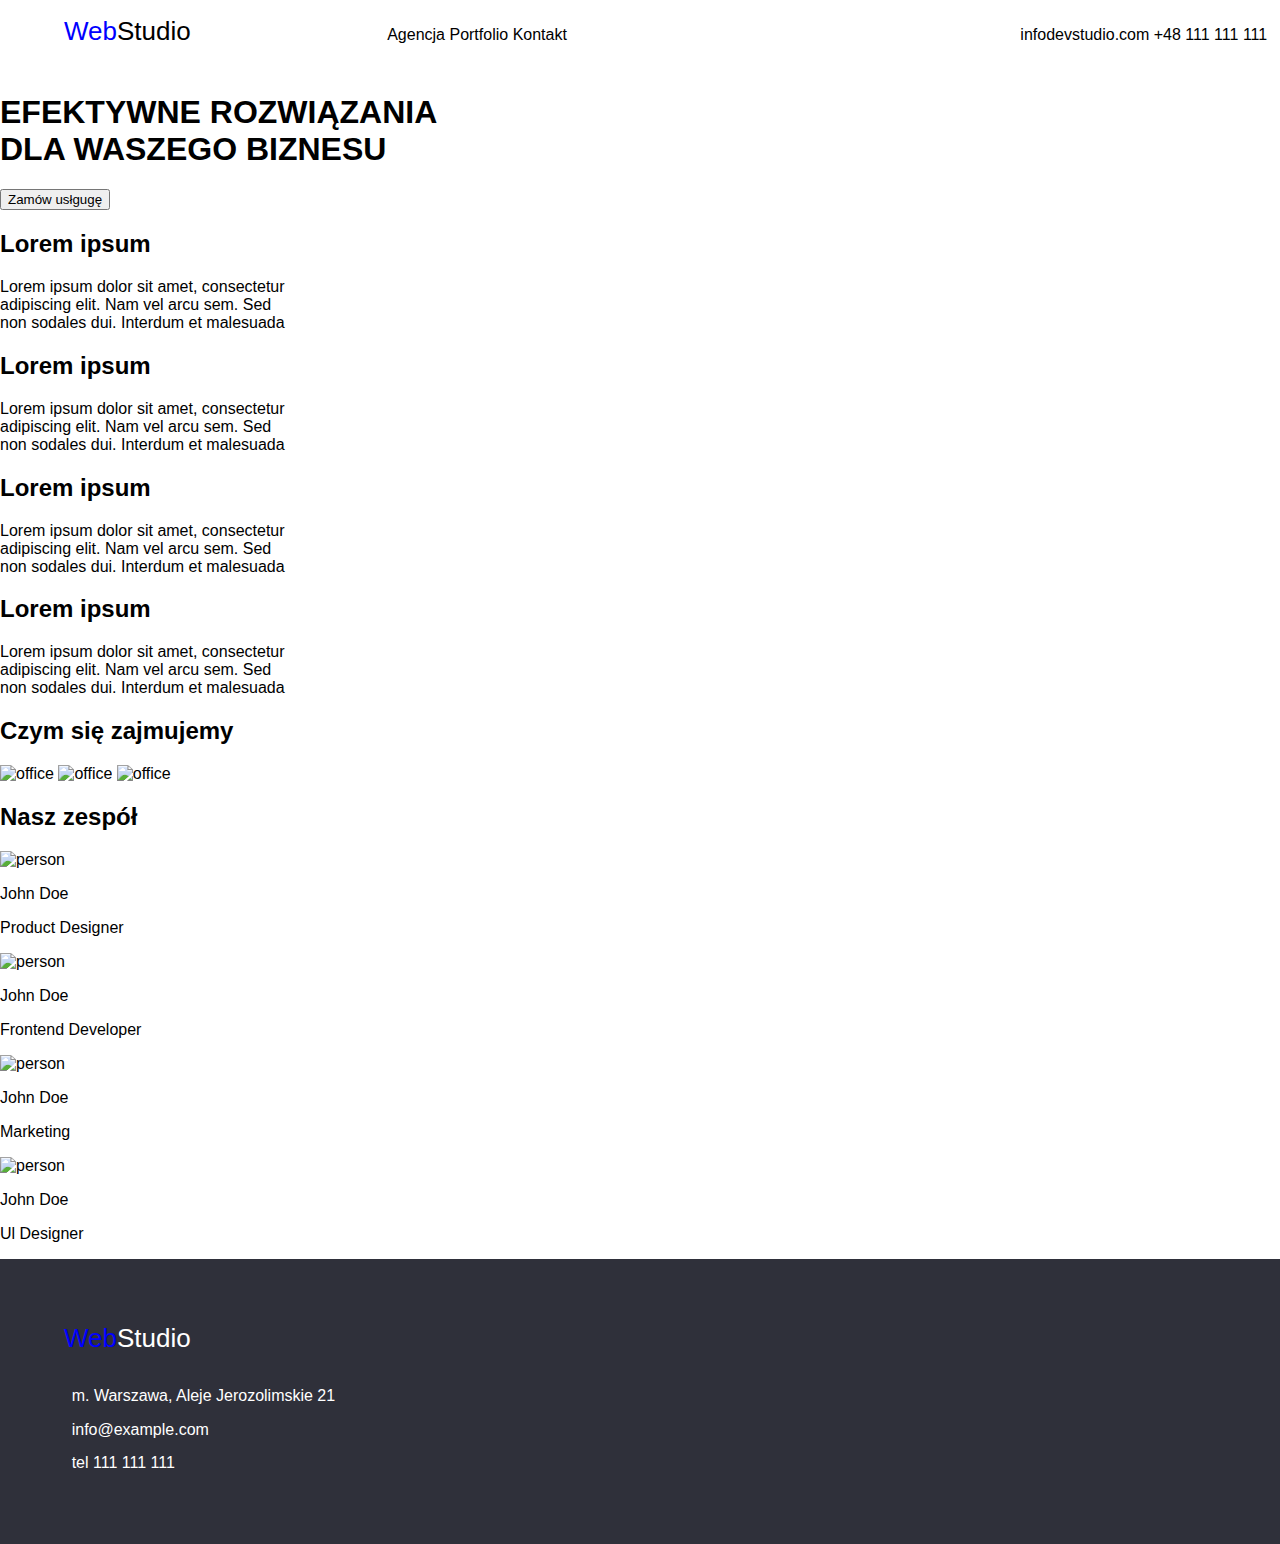
==== index.html @ c179a950 "Cokolwiek" ====
<!DOCTYPE html>
<html lang="pl">

<head>
  <meta charset="UTF-8" />
  <meta http-equiv="X-UA-Compatible" content="IE=edge" />
  <meta name="viewport" content="width=device-width, initial-scale=1.0" />
  <title>WebStudio</title>
  <link rel="stylesheet" type="text/css" href="css/style.css">
  <link rel="preconnect" href="https://fonts.googleapis.com">
  <link rel="preconnect" href="https://fonts.gstatic.com" crossorigin>
  <link href="https: //fonts.googleapis.com/css2? family= Roboto i display=swap" rel="stylesheet">
</head>

<body>
  <header class="header">
    <a class="LogoN" href="index.html"><span class="Web">Web</span><span class="Studio">Studio</span></a>
    <nav class="nav">
      <a href="#" class="btn">Agencja</a></a></li>
      <a href="portfolio.html" class="btn">Portfolio</a>
      <a href="" class="btn">Kontakt</a>
    </nav>
    <div class="kontakt">
      <a href="mailto:infodevstudio.com">infodevstudio.com</a>
      <a href="tel:+48111111111">+48 111 111 111</a>
    </div>
  </header>

  <main class="main">
    <section class="banner">
      <h1>
        EFEKTYWNE ROZWIĄZANIA<br />
        DLA WASZEGO BIZNESU
      </h1>
      <button class="button">Zamów usłgugę</button>
    </section>

    <section class="Lorem-ipsum">
      <h2>Lorem ipsum</h2>
      <p>
        Lorem ipsum dolor sit amet, consectetur<br />
        adipiscing elit. Nam vel arcu sem. Sed<br />
        non sodales dui. Interdum et malesuada
      </p>
      <h2>Lorem ipsum</h2>
      <p>
        Lorem ipsum dolor sit amet, consectetur<br />
        adipiscing elit. Nam vel arcu sem. Sed<br />
        non sodales dui. Interdum et malesuada
      </p>
      <h2>Lorem ipsum</h2>
      <p>
        Lorem ipsum dolor sit amet, consectetur<br />
        adipiscing elit. Nam vel arcu sem. Sed<br />
        non sodales dui. Interdum et malesuada
      </p>
      <h2>Lorem ipsum</h2>
      <p>
        Lorem ipsum dolor sit amet, consectetur<br />
        adipiscing elit. Nam vel arcu sem. Sed<br />
        non sodales dui. Interdum et malesuada
      </p>
    </section>

    <section class="Czym się zajmujemy">
      <h2>Czym się zajmujemy</h2>
      <img src="images/1.jpg" alt="office" width="370" height="294" />

      <img src="images/2.jpg" alt="office" width="370" height="294" />

      <img src="images/3.jpg" alt="office" width="370" height="294" />
    </section>

    <section class="Nasz Zespół">
      <h2>Nasz zespół</h2>

      <div class="ImageContainer">
        <img src="images/4.jpg" alt="person" width="270" height="260" />
        <p class="John">John Doe</p>
        <p class="Job">Product Designer</p>
      </div>

      <div class="ImageContainer">
        <img src="images/5.jpg" alt="person" width="270" height="260" />
        <p class="John">John Doe</p>
        <p class="Job">Frontend Developer</p>
      </div>

      <div class="ImageContainer">
        <img src="images/6.jpg" alt="person" width="270" height="260" />
        <p class="John">John Doe</p>
        <p class="Job">Marketing</p>
      </div>

      <div class="ImageContainer">
        <img src="images/7.jpg" alt="person" />
        <p class="John">John Doe</p>
        <p class="Job">Ul Designer</p>
      </div>
    </section>
  </main>

  <footer class="footer">
    <a class="LogoF" href="#"><span class="Web">Web</span><span class="Studio-f">Studio</span></a>
    <section class="address">
      <a href="google.pl/maps" class="txtadress">m. Warszawa, Aleje Jerozolimskie 21</a>
      <a href="mailto:info@example.com" class="txtadress">info@example.com</a>
      <a href="tel+48111111111" class="txtadress">tel 111 111 111</a>
    </section>
  </footer>
</body>

</html>
---- css/style.css ----
body {
  margin: 0;
  padding: 0;
  background-color: darkgrey;
  font-family: "Roboto", sans-serif;
}

.header {
  width: 100%;
  background-color: white;
  display: inline-block;

}



.nav{
  display: inline-block;
  margin-right: 3%;
  margin-left: 15%;
  padding-top: 2%;
  padding-bottom: 2%;
}
.nav a{
  text-decoration: none;
}
.btn a{
  padding-left: 1%;
  padding-right: 1%;
}
.LogoN {
  display: inline-block;
  font-size: 26px;
  padding-top: 1%;
  padding-left: 5%;
  padding-bottom: 2%;
}
.header a{
  text-decoration: none;
  color: black;
}
.Web{
  color: blue;
}
.Studio{
  color: black;

}
.kontakt{
  display: inline-block;
  float: right;
  padding-top: 2%;
  padding-right: 1%;
  padding-bottom: 2%;
}
.kontakt a{
  text-decoration: none;
  color: black;
}









.main {
  width: 100%;
  background-color: #ffffff;
  display: inline-block;
}
.filters{
  text-align: center;
}
.filters a{
  padding: 2%;
  text-decoration: none;
  color: black;
}
.footer {
  width: 100%;
  background-color: #2F303A;
  display: inline-block;
}
.footer a{
  text-decoration: none;
}
.LogoF {
  display: inline-block;
  font-size: 26px;
  padding-left: 5%;
  padding-top: 5%;
}
.Web{
  color: blue;
}

.Studio-f{
  color: white;
}
.address{
  padding-left: 5%;
  padding-right: 65%;
  padding-top: 2%;
  padding-bottom: 5%;
}
.address a{
  display: block;
  color: white;
  padding: 2%;
}
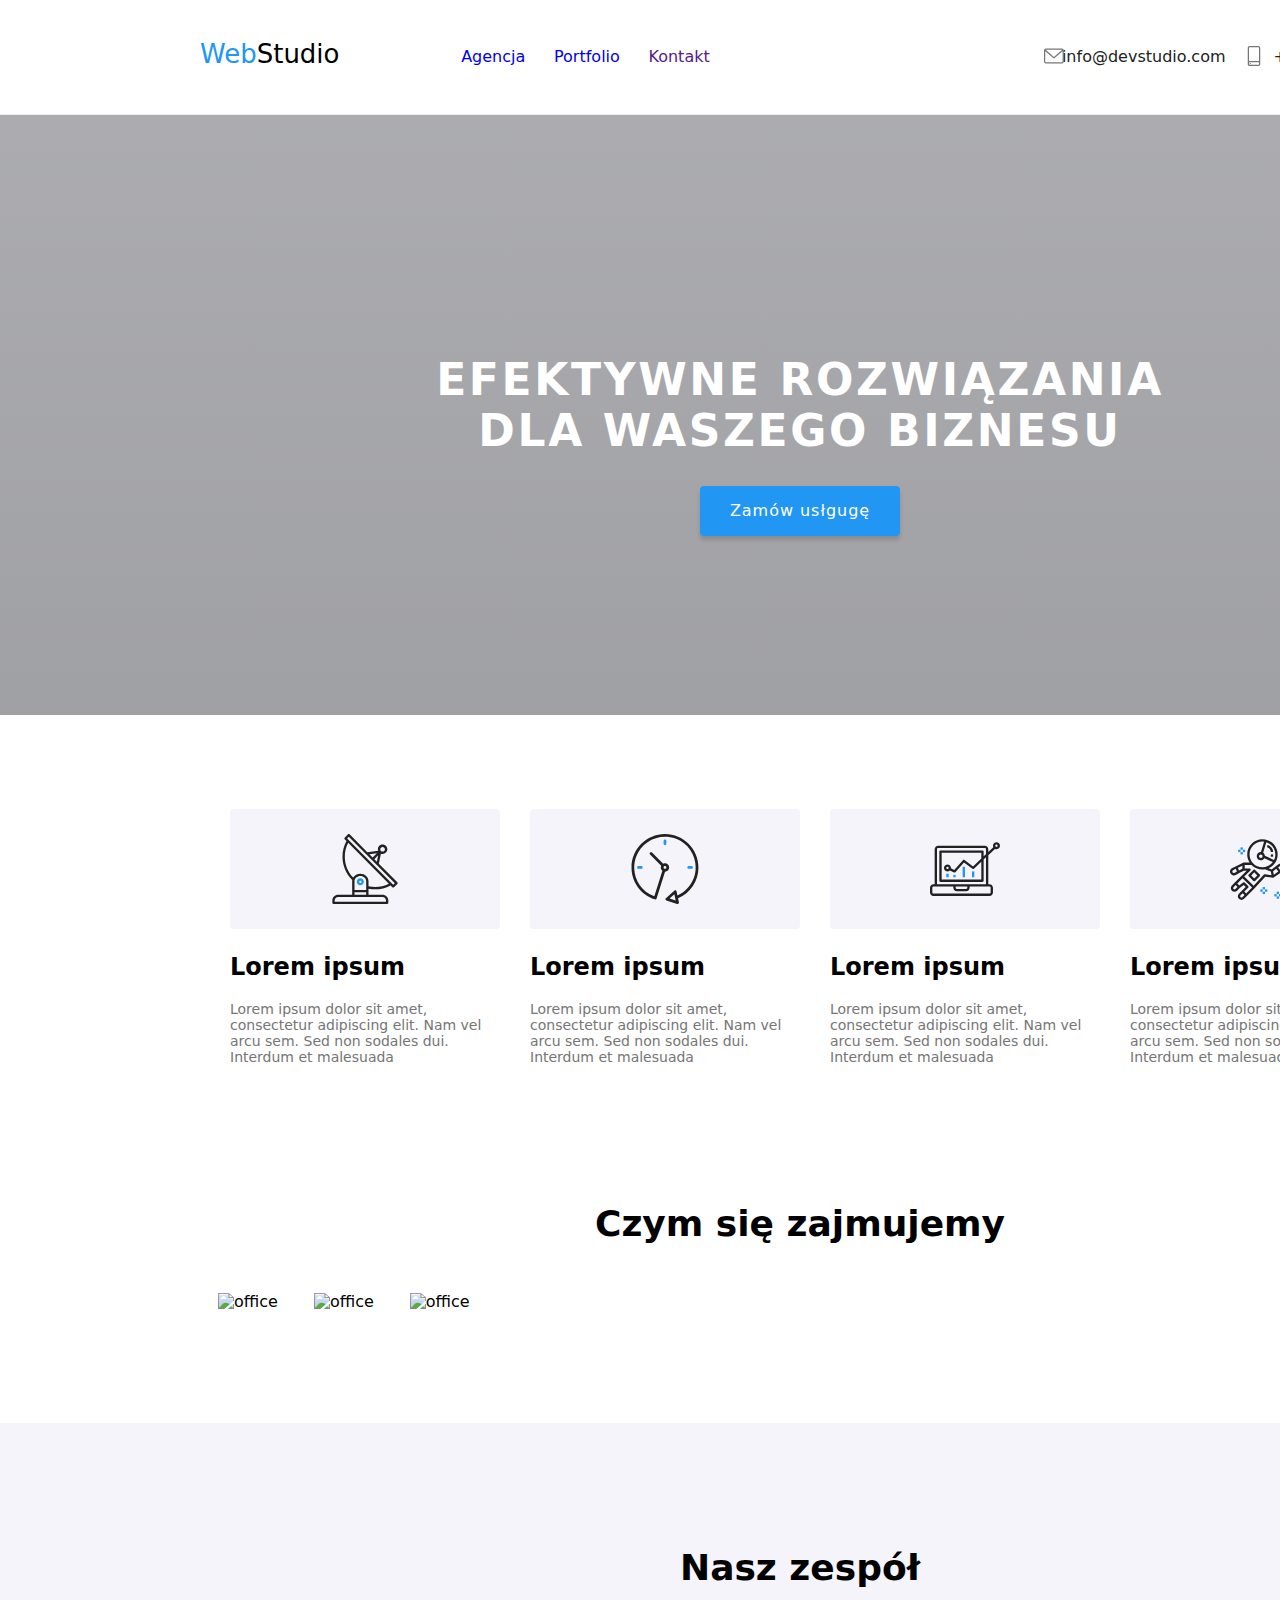
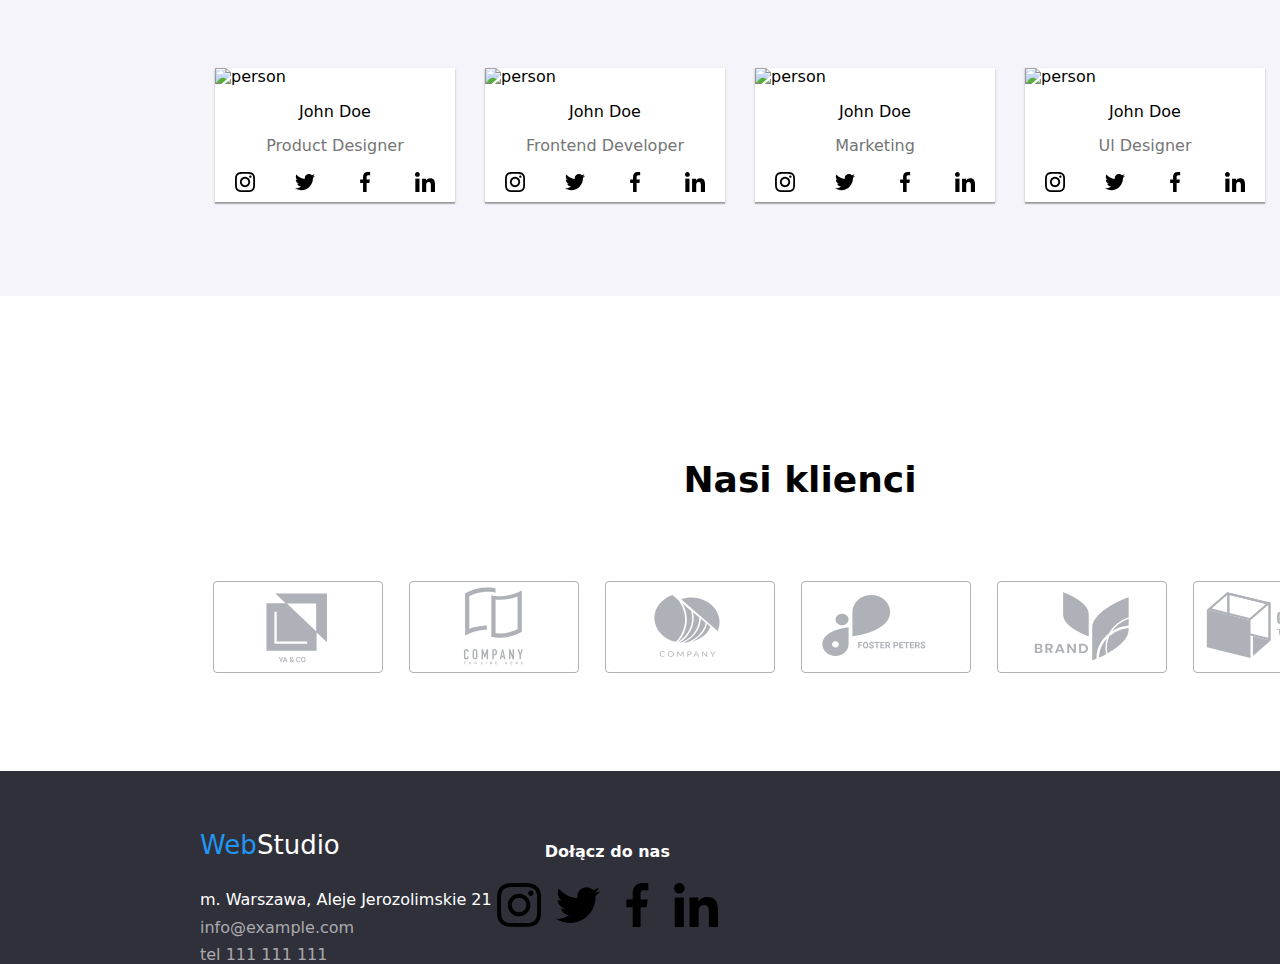
==== commit 3f2de541: "IconColors" ====
--- a/index.html
+++ b/index.html
@@ -1,113 +1,732 @@
 <!DOCTYPE html>
 <html lang="pl">
-
-<head>
-  <meta charset="UTF-8" />
-  <meta http-equiv="X-UA-Compatible" content="IE=edge" />
-  <meta name="viewport" content="width=device-width, initial-scale=1.0" />
-  <title>WebStudio</title>
-  <link rel="stylesheet" type="text/css" href="css/style.css">
-  <link rel="preconnect" href="https://fonts.googleapis.com">
-  <link rel="preconnect" href="https://fonts.gstatic.com" crossorigin>
-  <link href="https: //fonts.googleapis.com/css2? family= Roboto i display=swap" rel="stylesheet">
-</head>
-
-<body>
-  <header class="header">
-    <a class="LogoN" href="index.html"><span class="Web">Web</span><span class="Studio">Studio</span></a>
-    <nav class="nav">
-      <a href="#" class="btn">Agencja</a></a></li>
-      <a href="portfolio.html" class="btn">Portfolio</a>
-      <a href="" class="btn">Kontakt</a>
-    </nav>
-    <div class="kontakt">
-      <a href="mailto:infodevstudio.com">infodevstudio.com</a>
-      <a href="tel:+48111111111">+48 111 111 111</a>
-    </div>
-  </header>
-
-  <main class="main">
-    <section class="banner">
-      <h1>
-        EFEKTYWNE ROZWIĄZANIA<br />
-        DLA WASZEGO BIZNESU
-      </h1>
-      <button class="button">Zamów usłgugę</button>
-    </section>
-
-    <section class="Lorem-ipsum">
-      <h2>Lorem ipsum</h2>
-      <p>
-        Lorem ipsum dolor sit amet, consectetur<br />
-        adipiscing elit. Nam vel arcu sem. Sed<br />
-        non sodales dui. Interdum et malesuada
-      </p>
-      <h2>Lorem ipsum</h2>
-      <p>
-        Lorem ipsum dolor sit amet, consectetur<br />
-        adipiscing elit. Nam vel arcu sem. Sed<br />
-        non sodales dui. Interdum et malesuada
-      </p>
-      <h2>Lorem ipsum</h2>
-      <p>
-        Lorem ipsum dolor sit amet, consectetur<br />
-        adipiscing elit. Nam vel arcu sem. Sed<br />
-        non sodales dui. Interdum et malesuada
-      </p>
-      <h2>Lorem ipsum</h2>
-      <p>
-        Lorem ipsum dolor sit amet, consectetur<br />
-        adipiscing elit. Nam vel arcu sem. Sed<br />
-        non sodales dui. Interdum et malesuada
-      </p>
-    </section>
-
-    <section class="Czym się zajmujemy">
-      <h2>Czym się zajmujemy</h2>
-      <img src="images/1.jpg" alt="office" width="370" height="294" />
-
-      <img src="images/2.jpg" alt="office" width="370" height="294" />
-
-      <img src="images/3.jpg" alt="office" width="370" height="294" />
-    </section>
-
-    <section class="Nasz Zespół">
-      <h2>Nasz zespół</h2>
-
-      <div class="ImageContainer">
-        <img src="images/4.jpg" alt="person" width="270" height="260" />
-        <p class="John">John Doe</p>
-        <p class="Job">Product Designer</p>
+  <head>
+    <meta charset="UTF-8" />
+    <meta http-equiv="X-UA-Compatible" content="IE=edge" />
+    <meta name="viewport" content="width=device-width, initial-scale=1.0" />
+    <title>Portfolio</title>
+    <link rel="stylesheet" type="text/css" href="css/style.css" />
+    <link rel="preconnect" href="https://fonts.googleapis.com" />
+    <link rel="preconnect" href="https://fonts.gstatic.com" crossorigin />
+    <link
+      href="https://fonts.googleapis.com/css2?family=Roboto&display=swap"
+      rel="stylesheet"
+    />
+    <link
+      rel="stylesheet"
+      href="https://cdnjs.cloudflare.com/ajax/libs/modern-normalize/1.0.0/modern-normalize.min.css"
+    />
+  </head>
+
+  <body>
+    <header class="header">
+      <div class="container">
+        <a class="LogoN" href="index.html">
+          <span class="Web">Web</span>
+          <span class="Studio">Studio</span>
+        </a>
+        <nav class="nav">
+          <a href="#" class="btn">Agencja</a>
+          <a href="portfolio.html" class="btn">Portfolio</a>
+          <a href="" class="btn">Kontakt</a>
+        </nav>
+        <div class="kontakt">
+          <a class="contakt-link" href="mailto:infodevstudio.com">
+            <svg class="icon" width="20px" height="20px">
+              <use href="#icon-envelope"></use>
+            </svg>
+
+            <p class="txtcon">info@devstudio.com</p>
+          </a>
+
+          <a class="contakt-link" href="tel:+48111111111">
+            <svg class="icon" width="20px" height="20px">
+              <use href="#icon-smartphone"></use>
+            </svg>
+
+            <p class="txtcon">+48 111 111 111</p>
+          </a>
+        </div>
       </div>
-
-      <div class="ImageContainer">
-        <img src="images/5.jpg" alt="person" width="270" height="260" />
-        <p class="John">John Doe</p>
-        <p class="Job">Frontend Developer</p>
+    </header>
+
+    <main class="main">
+      <section class="banner">
+        <div class="container-banner">
+          <h1>
+            EFEKTYWNE ROZWIĄZANIA<br />
+            DLA WASZEGO BIZNESU
+          </h1>
+          <button class="button">Zamów usłgugę</button>
+        </div>
+      </section>
+
+      <section class="Lorem-ipsum">
+        <div class="container">
+          <div class="Loremtxt">
+            <svg class="icon-Lorem" width="270px" height="120px">
+              <use href="#icon-antenna"></use>
+            </svg>
+            <h2>Lorem ipsum</h2>
+            <p>
+              Lorem ipsum dolor sit amet, consectetur adipiscing elit. Nam vel
+              arcu sem. Sed non sodales dui. Interdum et malesuada
+            </p>
+          </div>
+
+          <div class="Loremtxt">
+            <svg class="icon-Lorem" width="270px" height="120px">
+              <use href="#icon-clock"></use>
+            </svg>
+            <h2>Lorem ipsum</h2>
+            <p>
+              Lorem ipsum dolor sit amet, consectetur adipiscing elit. Nam vel
+              arcu sem. Sed non sodales dui. Interdum et malesuada
+            </p>
+          </div>
+
+          <div class="Loremtxt">
+            <svg class="icon-Lorem" width="270px" height="120px">
+              <use href="#icon-diagram"></use>
+            </svg>
+            <h2>Lorem ipsum</h2>
+            <p>
+              Lorem ipsum dolor sit amet, consectetur adipiscing elit. Nam vel
+              arcu sem. Sed non sodales dui. Interdum et malesuada
+            </p>
+          </div>
+
+          <div class="Loremtxt">
+            <svg class="icon-Lorem" width="270px" height="120px">
+              <use href="#icon-astronaut"></use>
+            </svg>
+            <h2>Lorem ipsum</h2>
+            <p>
+              Lorem ipsum dolor sit amet, consectetur adipiscing elit. Nam vel
+              arcu sem. Sed non sodales dui. Interdum et malesuada
+            </p>
+          </div>
+        </div>
+      </section>
+
+      <section class="Working">
+        <h2>Czym się zajmujemy</h2>
+        <div class="container">
+          <div class="img1">
+            <img src="images/1.jpg" alt="office" width="370" height="294" />
+          </div>
+
+          <div class="img1">
+            <img src="images/2.jpg" alt="office" width="370" height="294" />
+          </div>
+
+          <div class="img1">
+            <img src="images/3.jpg" alt="office" width="370" height="294" />
+          </div>
+        </div>
+      </section>
+      <div class="wrapper">
+        <section class="team">
+          <h2>Nasz zespół</h2>
+          <div class="container">
+            <div class="img2">
+              <img src="images/4.jpg" alt="person" />
+              <p class="John">John Doe</p>
+              <p class="Job">Product Designer</p>
+              <div class="svg-container">
+                <svg class="icon-team" width="20px" height="20px">
+                  <use href="#icon-instagram"></use>
+                </svg>
+                <svg class="icon-team" width="20px" height="20px">
+                  <use href="#icon-twitter"></use>
+                </svg>
+                <svg class="icon-team" width="20px" height="20px">
+                  <use href="#icon-facebook"></use>
+                </svg>
+                <svg class="icon-team" width="20px" height="20px">
+                  <use href="#icon-linkedin"></use>
+                </svg>
+              </div>
+            </div>
+
+            <div class="img2">
+              <img
+                src="images/5.jpg"
+                alt="person"
+                width="270px"
+                height="260px"
+              />
+              <p class="John">John Doe</p>
+              <p class="Job">Frontend Developer</p>
+              <div class="svg-container">
+                <svg class="icon-team" width="20px" height="20px">
+                  <use href="#icon-instagram"></use>
+                </svg>
+                <svg class="icon-team" width="20px" height="20px">
+                  <use href="#icon-twitter"></use>
+                </svg>
+                <svg class="icon-team" width="20px" height="20px">
+                  <use href="#icon-facebook"></use>
+                </svg>
+                <svg class="icon-team" width="20px" height="20px">
+                  <use href="#icon-linkedin"></use>
+                </svg>
+              </div>
+            </div>
+
+            <div class="img2">
+              <img
+                src="images/6.jpg"
+                alt="person"
+                width="270px"
+                height="260px"
+              />
+              <p class="John">John Doe</p>
+              <p class="Job">Marketing</p>
+              <div class="svg-container">
+                <svg class="icon-team" width="20px" height="20px">
+                  <use href="#icon-instagram"></use>
+                </svg>
+                <svg class="icon-team" width="20px" height="20px">
+                  <use href="#icon-twitter"></use>
+                </svg>
+                <svg class="icon-team" width="20px" height="20px">
+                  <use href="#icon-facebook"></use>
+                </svg>
+                <svg class="icon-team" width="20px" height="20px">
+                  <use href="#icon-linkedin"></use>
+                </svg>
+              </div>
+            </div>
+
+            <div class="img2">
+              <img src="images/7.jpg" alt="person" />
+              <p class="John">John Doe</p>
+              <p class="Job">Ul Designer</p>
+              <div class="svg-container">
+                <svg class="icon-team" width="20px" height="20px">
+                  <use href="#icon-instagram"></use>
+                </svg>
+                <svg class="icon-team" width="20px" height="20px">
+                  <use href="#icon-twitter"></use>
+                </svg>
+                <svg class="icon-team" width="20px" height="20px">
+                  <use href="#icon-facebook"></use>
+                </svg>
+                <svg class="icon-team" width="20px" height="20px">
+                  <use href="#icon-linkedin"></use>
+                </svg>
+              </div>
+            </div>
+          </div>
+        </section>
       </div>
-
-      <div class="ImageContainer">
-        <img src="images/6.jpg" alt="person" width="270" height="260" />
-        <p class="John">John Doe</p>
-        <p class="Job">Marketing</p>
+      <section class="client">
+        <h2>Nasi klienci</h2>
+        <div class="container">
+          <a class="icon-client-link" href="#">
+            <svg class="icon-client" width="170px" height="92px">
+              <use href="#icon-Logo1"></use>
+            </svg>
+          </a>
+          <a class="icon-client-link" href="#">
+            <svg class="icon-client" width="170px" height="92px">
+              <use href="#icon-Logo2"></use>
+            </svg>
+          </a>
+          <a class="icon-client-link" href="#">
+            <svg class="icon-client" width="170px" height="92px">
+              <use href="#icon-Logo3"></use>
+            </svg>
+          </a>
+          <a class="icon-client-link" href="#"
+            ><svg class="icon-client" width="170px" height="92px">
+              <use href="#icon-Logo4"></use>
+            </svg>
+          </a>
+          <a class="icon-client-link" href="#"
+            ><svg class="icon-client" width="170px" height="92px">
+              <use href="#icon-Logo5"></use>
+            </svg>
+          </a>
+          <a class="icon-client-link" href="#">
+            <svg class="icon-client" width="170px" height="92px">
+              <use href="#icon-Logo6"></use>
+            </svg>
+          </a>
+        </div>
+      </section>
+    </main>
+
+    <footer class="footer">
+      <div class="container">
+        <a class="LogoF" href="index.html">
+          <span class="Web">Web</span>
+          <span class="Studio-f">Studio</span>
+        </a>
+        <div class="address">
+          <a href="google.pl/maps" class="maps"
+            >m. Warszawa, Aleje Jerozolimskie 21</a
+          >
+          <a href="mailto:info@example.com" class="txtadress"
+            >info@example.com</a
+          >
+          <a href="tel+48111111111" class="txtadress">tel 111 111 111</a>
+        </div>
+
+        <div class="JoinUs">
+          <h4>Dołącz do nas</h4>
+          <a href="#" class="footer-icon-link">
+            <svg class="icon-footer" width="44px" height="44px">
+              <use href="#icon-instagram"></use>
+            </svg>
+          </a>
+
+          <a href="#" class="footer-icon-link">
+            <svg class="icon-footer" width="44px" height="44px">
+              <use href="#icon-twitter"></use>
+            </svg>
+          </a>
+
+          <a href="#" class="footer-icon-link">
+            <svg class="icon-footer" width="44px" height="44px">
+              <use href="#icon-facebook"></use>
+            </svg>
+          </a>
+
+          <a href="#" class="footer-icon-link">
+            <svg class="icon-footer" width="44px" height="44px">
+              <use href="#icon-linkedin"></use>
+            </svg>
+          </a>
+        </div>
       </div>
-
-      <div class="ImageContainer">
-        <img src="images/7.jpg" alt="person" />
-        <p class="John">John Doe</p>
-        <p class="Job">Ul Designer</p>
-      </div>
-    </section>
-  </main>
-
-  <footer class="footer">
-    <a class="LogoF" href="#"><span class="Web">Web</span><span class="Studio-f">Studio</span></a>
-    <section class="address">
-      <a href="google.pl/maps" class="txtadress">m. Warszawa, Aleje Jerozolimskie 21</a>
-      <a href="mailto:info@example.com" class="txtadress">info@example.com</a>
-      <a href="tel+48111111111" class="txtadress">tel 111 111 111</a>
-    </section>
-  </footer>
-</body>
-
-</html>+    </footer>
+
+    <svg
+      aria-hidden="true"
+      style="position: absolute; width: 0; height: 0; overflow: hidden"
+      version="1.1"
+      xmlns="http://www.w3.org/2000/svg"
+      xmlns:xlink="http://www.w3.org/1999/xlink"
+    >
+      <defs>
+        <symbol id="icon-smartphone" viewBox="0 0 20 32">
+          <path
+            d="M17 0h-14c-1.654 0-3 1.346-3 3v26c0 1.654 1.346 3 3 3h14c1.654 0 3-1.346 3-3v-26c0-1.654-1.346-3-3-3zM3 2h14c0.552 0 1 0.448 1 1v21h-16v-21c0-0.552 0.448-1 1-1zM17 30h-14c-0.552 0-1-0.448-1-1v-3h16v3c0 0.552-0.448 1-1 1z"
+          ></path>
+          <path
+            style="fill: var(--color1, #757575)"
+            d="M4.707 27.478c0.391 0.365 0.391 0.956 0 1.321s-1.024 0.365-1.414 0c-0.391-0.365-0.391-0.956 0-1.321s1.024-0.365 1.414 0z"
+          ></path>
+        </symbol>
+        <symbol id="icon-envelope" viewBox="0 0 43 32">
+          <path
+            d="M38.667 0h-34.667c-2.206 0-4 1.794-4 4v24c0 2.206 1.794 4 4 4h34.667c2.206 0 4-1.794 4-4v-24c0-2.206-1.794-4-4-4zM38.667 2.667c0.181 0 0.353 0.038 0.511 0.103l-17.844 15.466-17.844-15.466c0.158-0.066 0.33-0.103 0.511-0.103h34.667zM38.667 29.333h-34.667c-0.736 0-1.333-0.598-1.333-1.333v-22.413l17.793 15.421c0.251 0.217 0.563 0.326 0.874 0.326s0.622-0.108 0.874-0.326l17.793-15.421v22.413c0 0.736-0.598 1.333-1.333 1.333z"
+          ></path>
+        </symbol>
+        <symbol id="icon-antenna" viewBox="0 0 32 32">
+          <path
+            fill="#212121"
+            style="fill: var(--color3, #212121)"
+            d="M30.773 22.098l-8.443-8.505 0.937-4.615c0.242 0.094 0.499 0.144 0.758 0.146h0.006c1.192 0.014 2.17-0.941 2.184-2.133s-0.941-2.17-2.133-2.184c-1.192-0.014-2.17 0.941-2.184 2.133-0.003 0.255 0.039 0.509 0.125 0.749l-4.96 0.605-8.091-8.133c-0.099-0.101-0.235-0.159-0.377-0.16-0.14 0.001-0.274 0.056-0.373 0.155l-1.513 1.504c-0.208 0.208-0.208 0.546 0 0.754l0.814 0.826c-3.153 5.798-2.129 12.978 2.519 17.663 0.043 0.041 0.092 0.074 0.146 0.098-0.034 0.18-0.051 0.364-0.052 0.547v6.187h-6.4c-1.472 0.002-2.665 1.195-2.667 2.667v1.067c0 0.295 0.239 0.533 0.533 0.533h24.533c0.295 0 0.533-0.239 0.533-0.533v-1.067c-0.002-1.472-1.195-2.665-2.667-2.667h-6.4v-2.742c1.003 0.21 2.024 0.317 3.049 0.32 2.458-0.003 4.877-0.615 7.040-1.783l0.818 0.823c0.099 0.101 0.235 0.159 0.377 0.16 0.14-0.001 0.274-0.056 0.373-0.155l1.513-1.504c0.208-0.208 0.208-0.546 0-0.754zM23.28 6.233c0.418-0.415 1.093-0.414 1.508 0.004s0.414 1.093-0.004 1.508c-0.2 0.199-0.47 0.31-0.752 0.31h-0.003c-0.589-0.003-1.064-0.483-1.061-1.072 0.002-0.282 0.115-0.552 0.314-0.751h-0.002zM22.024 9.738l-0.598 2.946-1.175-1.182 1.774-1.763zM21.419 8.836l-1.92 1.909-1.485-1.493 3.405-0.415zM24.004 28.8c0.884 0 1.6 0.716 1.6 1.6v0.533h-23.467v-0.533c0-0.884 0.716-1.6 1.6-1.6h20.267zM16.537 26.667v1.067h-5.333v-1.067h5.333zM11.204 25.6v-4.053c0-1.294 1.196-2.347 2.667-2.347s2.667 1.053 2.667 2.347v4.053h-5.333zM17.604 23.904v-2.357c0-1.882-1.675-3.413-3.733-3.413-1.331-0.020-2.576 0.657-3.281 1.786-4.058-4.274-4.971-10.645-2.279-15.887l18.602 18.708c-2.872 1.461-6.165 1.873-9.309 1.163zM28.893 23.22l-21.057-21.181 0.755-0.752 7.935 7.98c0.004 0 0.006 0.007 0.010 0.010l13.115 13.191-0.757 0.752z"
+          ></path>
+          <path
+            fill="#2196f3"
+            style="fill: var(--color2, #2196f3)"
+            d="M13.876 20.267h-0.005c-0.884-0.001-1.601 0.714-1.602 1.598s0.714 1.601 1.598 1.602h0.005c0.884 0.001 1.601-0.714 1.602-1.598s-0.714-1.601-1.598-1.602zM14.249 22.245c-0.1 0.1-0.236 0.156-0.378 0.155-0.295-0.002-0.532-0.242-0.531-0.536 0.001-0.141 0.057-0.276 0.157-0.375s0.233-0.154 0.373-0.155c0.295 0.002 0.532 0.241 0.53 0.536-0.001 0.141-0.057 0.276-0.157 0.375h0.005z"
+          ></path>
+        </symbol>
+        <symbol id="icon-astronaut" viewBox="0 0 32 32">
+          <path
+            fill="#2196f3"
+            style="fill: var(--color2, #2196f3)"
+            d="M31.974 4.524c-0.063-0.193-0.229-0.333-0.43-0.363l-1.91-0.278-0.855-1.731c-0.179-0.365-0.777-0.365-0.956 0l-0.855 1.731-1.91 0.278c-0.201 0.029-0.367 0.17-0.431 0.363-0.062 0.193-0.011 0.405 0.135 0.547l1.383 1.348-0.326 1.903c-0.034 0.2 0.048 0.402 0.212 0.522 0.166 0.121 0.382 0.135 0.562 0.040l1.709-0.899 1.709 0.899c0.078 0.041 0.164 0.061 0.249 0.061 0.11 0 0.221-0.034 0.314-0.102 0.164-0.119 0.246-0.322 0.212-0.522l-0.326-1.903 1.383-1.348c0.145-0.142 0.197-0.354 0.135-0.547zM29.511 5.851c-0.125 0.122-0.183 0.299-0.153 0.472l0.191 1.114-1-0.526c-0.078-0.041-0.163-0.061-0.249-0.061s-0.17 0.020-0.249 0.061l-1.001 0.526 0.191-1.114c0.030-0.173-0.028-0.349-0.153-0.472l-0.81-0.789 1.119-0.163c0.174-0.025 0.324-0.134 0.402-0.292l0.5-1.013 0.5 1.013c0.078 0.157 0.228 0.267 0.402 0.292l1.119 0.163-0.809 0.789z"
+          ></path>
+          <path
+            fill="#2196f3"
+            style="fill: var(--color2, #2196f3)"
+            d="M26.134 20.522h-1.067v1.067h1.067v-1.067z"
+          ></path>
+          <path
+            fill="#2196f3"
+            style="fill: var(--color2, #2196f3)"
+            d="M26.134 22.656h-1.067v1.067h1.067v-1.067z"
+          ></path>
+          <path
+            fill="#2196f3"
+            style="fill: var(--color2, #2196f3)"
+            d="M27.2 21.589h-1.067v1.067h1.067v-1.067z"
+          ></path>
+          <path
+            fill="#2196f3"
+            style="fill: var(--color2, #2196f3)"
+            d="M25.067 21.589h-1.067v1.067h1.067v-1.067z"
+          ></path>
+          <path
+            fill="#2196f3"
+            style="fill: var(--color2, #2196f3)"
+            d="M22.4 26.389h-1.067v1.067h1.067v-1.067z"
+          ></path>
+          <path
+            fill="#2196f3"
+            style="fill: var(--color2, #2196f3)"
+            d="M22.4 28.522h-1.067v1.067h1.067v-1.067z"
+          ></path>
+          <path
+            fill="#2196f3"
+            style="fill: var(--color2, #2196f3)"
+            d="M23.467 27.456h-1.067v1.067h1.067v-1.067z"
+          ></path>
+          <path
+            fill="#2196f3"
+            style="fill: var(--color2, #2196f3)"
+            d="M21.333 27.456h-1.067v1.067h1.067v-1.067z"
+          ></path>
+          <path
+            fill="#2196f3"
+            style="fill: var(--color2, #2196f3)"
+            d="M16 24.256h-1.067v1.067h1.067v-1.067z"
+          ></path>
+          <path
+            fill="#2196f3"
+            style="fill: var(--color2, #2196f3)"
+            d="M16 26.389h-1.067v1.067h1.067v-1.067z"
+          ></path>
+          <path
+            fill="#2196f3"
+            style="fill: var(--color2, #2196f3)"
+            d="M17.067 25.322h-1.067v1.067h1.067v-1.067z"
+          ></path>
+          <path
+            fill="#2196f3"
+            style="fill: var(--color2, #2196f3)"
+            d="M14.933 25.322h-1.067v1.067h1.067v-1.067z"
+          ></path>
+          <path
+            fill="#2196f3"
+            style="fill: var(--color2, #2196f3)"
+            d="M5.867 6.122h-1.067v1.067h1.067v-1.067z"
+          ></path>
+          <path
+            fill="#2196f3"
+            style="fill: var(--color2, #2196f3)"
+            d="M5.867 8.255h-1.067v1.067h1.067v-1.067z"
+          ></path>
+          <path
+            fill="#2196f3"
+            style="fill: var(--color2, #2196f3)"
+            d="M6.933 7.189h-1.067v1.067h1.067v-1.067z"
+          ></path>
+          <path
+            fill="#2196f3"
+            style="fill: var(--color2, #2196f3)"
+            d="M4.8 7.189h-1.067v1.067h1.067v-1.067z"
+          ></path>
+          <path
+            fill="#212121"
+            style="fill: var(--color3, #212121)"
+            d="M24.715 14.159c-0.287-0.388-0.709-0.637-1.188-0.705-0.481-0.068-0.956 0.058-1.34 0.352l-1.252 0.96-1.898 1.417-1.358-0.541c2.421-1.086 4.114-3.508 4.114-6.32 0-3.823-3.123-6.933-6.961-6.933s-6.961 3.11-6.961 6.933c0 1.386 0.414 2.674 1.12 3.758l-2.764-0.024c-0.002 0-0.003 0-0.005 0-0.009 0-0.015 0.004-0.023 0.005-0.053 0.002-0.105 0.013-0.155 0.031-0.013 0.005-0.026 0.008-0.038 0.013-0.006 0.003-0.013 0.003-0.019 0.006l-3.233 1.596c-0.001 0-0.001 0-0.001 0.001l-1.893 0.911c-0.021 0.009-0.042 0.021-0.063 0.035-0.755 0.502-1.012 1.489-0.598 2.295 0.22 0.429 0.595 0.745 1.056 0.889 0.178 0.055 0.359 0.083 0.539 0.083 0.29 0 0.577-0.071 0.839-0.211l1.388-0.738 2.264-1.169 1.357-0.008-5.442 5.416c-0.001 0.001-0.001 0.001-0.002 0.001l-1.339 1.333c-0.316 0.315-0.49 0.732-0.49 1.178s0.174 0.863 0.49 1.179c0.325 0.323 0.752 0.485 1.179 0.485s0.854-0.162 1.18-0.485l1.314-1.309 1.741-1.3 0.901 0.897-1.762 1.754c-0 0.001-0.001 0.001-0.002 0.001l-1.339 1.333c-0.316 0.315-0.49 0.732-0.49 1.178s0.174 0.863 0.49 1.179c0.325 0.323 0.753 0.485 1.18 0.485s0.855-0.162 1.18-0.485l3.482-3.467c0.001-0.001 0.001-0.001 0.001-0.002l1.010-1-0.004-0.004c0.006-0.006 0.015-0.009 0.022-0.015l5.166-5.658 3.471 0.494c0.025 0.004 0.050 0.005 0.075 0.005 0.065 0 0.127-0.015 0.187-0.038 0.018-0.006 0.033-0.015 0.050-0.023 0.019-0.010 0.039-0.015 0.058-0.027l3.213-2.133c0.012-0.008 0.018-0.021 0.029-0.029 0.013-0.010 0.029-0.014 0.041-0.026l1.271-1.191c0.662-0.62 0.753-1.635 0.212-2.362zM2.13 17.77c-0.173 0.093-0.37 0.111-0.558 0.052-0.187-0.058-0.338-0.186-0.427-0.358-0.161-0.314-0.068-0.695 0.214-0.902l1.314-0.632 0.449 1.313-0.992 0.527zM5.628 15.942l-1.548 0.8-0.439-1.283 2.027-1.001-0.040 1.484zM20.727 9.322c0 0.918-0.219 1.785-0.599 2.559l-4.181-1.899c-0.044-0.573-0.341-1.075-0.788-1.388l1.464-4.86c2.378 0.756 4.105 2.974 4.105 5.588zM8.938 9.322c0-3.235 2.644-5.867 5.894-5.867 0.253 0 0.5 0.021 0.745 0.052l-1.432 4.754c-0.019-0.001-0.037-0.006-0.057-0.006-1.033 0-1.873 0.837-1.873 1.867s0.84 1.867 1.873 1.867c0.694 0 1.294-0.383 1.618-0.945l3.862 1.755c-1.075 1.446-2.795 2.39-4.737 2.39-3.25 0-5.894-2.632-5.894-5.867zM14.894 10.122c0 0.441-0.362 0.8-0.806 0.8s-0.806-0.359-0.806-0.8c0-0.441 0.362-0.8 0.806-0.8s0.806 0.359 0.806 0.8zM2.465 25.146c-0.236 0.234-0.619 0.234-0.854 0.001-0.114-0.114-0.176-0.263-0.176-0.423s0.062-0.309 0.176-0.421l0.962-0.959 0.851 0.848-0.959 0.955zM5.679 28.88c-0.236 0.234-0.619 0.235-0.855 0.001-0.114-0.114-0.176-0.263-0.176-0.423s0.062-0.309 0.176-0.421l0.963-0.959 0.852 0.848-0.96 0.955zM9.16 25.411c-0.001 0-0.001 0-0.002 0.001l-1.765 1.76-0.852-0.848 1.763-1.755c0 0 0 0 0-0s0.001-0.001 0.002-0.001c0.040-0.040 0.065-0.088 0.090-0.135 0.007-0.014 0.020-0.026 0.026-0.040 0.017-0.041 0.019-0.085 0.026-0.129 0.003-0.025 0.014-0.047 0.014-0.073 0-0.036-0.013-0.070-0.020-0.106-0.006-0.032-0.006-0.065-0.019-0.095-0.020-0.050-0.055-0.094-0.091-0.138-0.010-0.012-0.014-0.027-0.025-0.038 0 0 0 0-0.001 0s-0.001-0.002-0.001-0.002l-1.607-1.6c-0.017-0.017-0.039-0.024-0.058-0.038-0.028-0.022-0.055-0.042-0.087-0.058-0.030-0.015-0.061-0.024-0.093-0.033-0.034-0.010-0.067-0.017-0.103-0.020-0.033-0.002-0.063 0.001-0.095 0.005-0.036 0.004-0.069 0.009-0.104 0.020-0.034 0.011-0.063 0.027-0.094 0.045-0.020 0.011-0.042 0.015-0.061 0.029l-1.773 1.324-0.901-0.897 2.399-2.386 4.361 4.289-0.928 0.919zM15.979 18.394c-0.015-0.002-0.030 0.004-0.045 0.003-0.039-0.002-0.076 0.001-0.115 0.007-0.030 0.005-0.059 0.011-0.088 0.021-0.034 0.012-0.065 0.028-0.097 0.047-0.030 0.018-0.057 0.037-0.083 0.061-0.013 0.011-0.028 0.017-0.040 0.029l-4.698 5.146-4.328-4.257 2.833-2.818c0.209-0.208 0.21-0.546 0.002-0.755-0.105-0.105-0.243-0.157-0.381-0.156v-0.001l-2.219 0.013 0.028-1.607 3.104 0.027c1.265 1.294 3.029 2.101 4.981 2.101 0.437 0 0.864-0.045 1.279-0.123 0.040 0.032 0.079 0.065 0.13 0.085l2.41 0.96 0.152 0.758 0.178 0.885-3.003-0.427zM20.020 18.572l-0.313-1.558 1.446-1.080 0.947 1.257-2.080 1.381zM23.774 15.741l-0.838 0.785-0.931-1.236 0.831-0.637c0.155-0.119 0.351-0.168 0.543-0.143 0.193 0.027 0.364 0.128 0.48 0.284 0.217 0.292 0.18 0.699-0.085 0.947z"
+          ></path>
+          <path
+            fill="#212121"
+            style="fill: var(--color3, #212121)"
+            d="M13.602 18.544l-2.143-2.133c-0.207-0.207-0.545-0.207-0.753 0l-2.142 2.133c-0.1 0.101-0.157 0.236-0.157 0.378s0.056 0.278 0.157 0.378l2.142 2.133c0.104 0.103 0.241 0.155 0.377 0.155s0.273-0.052 0.376-0.155l2.143-2.133c0.1-0.1 0.157-0.236 0.157-0.378s-0.057-0.278-0.157-0.378zM11.083 20.303l-1.387-1.381 1.387-1.381 1.387 1.381-1.387 1.381z"
+          ></path>
+          <path
+            fill="#212121"
+            style="fill: var(--color3, #212121)"
+            d="M17.164 5.071l-0.258 1.036c0.071 0.018 1.738 0.452 1.738 2.149h1.067c-0-2.017-1.666-2.965-2.547-3.185z"
+          ></path>
+          <path
+            fill="#212121"
+            style="fill: var(--color3, #212121)"
+            d="M19.711 9.322h-1.067v1.067h1.067v-1.067z"
+          ></path>
+        </symbol>
+        <symbol id="icon-clock" viewBox="0 0 32 32">
+          <path
+            fill="#212121"
+            style="fill: var(--color3, #212121)"
+            d="M31.297 15.301c-0.002-8.452-6.855-15.303-15.308-15.301s-15.303 6.855-15.301 15.308c0.001 6.658 4.307 12.551 10.649 14.576 0.061 0.019 0.124 0.029 0.187 0.029 0.121-0 0.239-0.032 0.342-0.094 0.135-0.080 0.236-0.207 0.283-0.356l3.865-12.25c1.057-0.005 1.909-0.866 1.903-1.923s-0.866-1.909-1.923-1.903c-0.284 0.001-0.565 0.067-0.82 0.191l-5.106-5.107c-0.253-0.245-0.657-0.238-0.902 0.016-0.239 0.247-0.239 0.639 0 0.886l5.103 5.109c-0.392 0.799-0.168 1.764 0.536 2.309l-3.683 11.673c-7.278-2.681-11.004-10.754-8.323-18.032s10.754-11.004 18.032-8.323 11.004 10.754 8.323 18.032c-1.31 3.556-4.001 6.431-7.462 7.973l-0.398-1.874c-0.073-0.344-0.411-0.565-0.756-0.492-0.109 0.023-0.209 0.074-0.292 0.148l-3.837 3.426c-0.263 0.234-0.287 0.637-0.052 0.9 0.076 0.085 0.174 0.149 0.283 0.184l4.899 1.563c0.335 0.108 0.694-0.077 0.802-0.412 0.034-0.106 0.040-0.219 0.017-0.328l-0.391-1.839c5.664-2.388 9.342-7.942 9.329-14.089zM15.992 14.664c0.352 0 0.638 0.286 0.638 0.638s-0.286 0.638-0.638 0.638c-0.352 0-0.638-0.285-0.638-0.638s0.285-0.638 0.638-0.638zM18.093 29.528l2.184-1.948 0.603 2.84-2.787-0.892z"
+          ></path>
+          <path
+            fill="#2196f3"
+            style="fill: var(--color2, #2196f3)"
+            d="M15.354 3.185v1.275c0 0.352 0.285 0.638 0.638 0.638s0.638-0.285 0.638-0.638v-1.275c0-0.352-0.286-0.638-0.638-0.638s-0.638 0.286-0.638 0.638z"
+          ></path>
+          <path
+            fill="#2196f3"
+            style="fill: var(--color2, #2196f3)"
+            d="M3.876 14.664c-0.352 0-0.638 0.286-0.638 0.638s0.285 0.638 0.638 0.638h1.275c0.352 0 0.638-0.285 0.638-0.638s-0.285-0.638-0.638-0.638h-1.275z"
+          ></path>
+          <path
+            fill="#2196f3"
+            style="fill: var(--color2, #2196f3)"
+            d="M28.108 15.939c0.352 0 0.638-0.285 0.638-0.638s-0.285-0.638-0.638-0.638h-1.275c-0.352 0-0.638 0.286-0.638 0.638s0.286 0.638 0.638 0.638h1.275z"
+          ></path>
+        </symbol>
+        <symbol id="icon-diagram" viewBox="0 0 32 32">
+          <path
+            fill="#2196f3"
+            style="fill: var(--color2, #2196f3)"
+            d="M14.926 14.965h1.066v4.798h-1.066v-4.797z"
+          ></path>
+          <path
+            fill="#2196f3"
+            style="fill: var(--color2, #2196f3)"
+            d="M19.19 17.097h1.066v2.665h-1.066v-2.665z"
+          ></path>
+          <path
+            fill="#2196f3"
+            style="fill: var(--color2, #2196f3)"
+            d="M10.661 18.696h1.066v1.066h-1.066v-1.066z"
+          ></path>
+          <path
+            fill="#2196f3"
+            style="fill: var(--color2, #2196f3)"
+            d="M7.463 18.163h1.066v1.599h-1.066v-1.599z"
+          ></path>
+          <path
+            fill="#212121"
+            style="fill: var(--color3, #212121)"
+            d="M1.599 28.291h25.587c0.883 0 1.599-0.716 1.599-1.599v-2.132c0-0.883-0.716-1.599-1.599-1.599h-0.533v-13.293l3.028-2.868c0.703 0.346 1.553 0.136 2.013-0.499s0.396-1.508-0.152-2.068-1.42-0.644-2.065-0.198c-0.644 0.446-0.873 1.292-0.542 2.002l-2.281 2.163v-1.23c0-0.883-0.716-1.599-1.599-1.599h-21.322c-0.883 0-1.599 0.716-1.599 1.599v15.992h-0.533c-0.883 0-1.599 0.716-1.599 1.599v2.132c0 0.883 0.716 1.599 1.599 1.599zM30.384 4.837c0.294 0 0.533 0.239 0.533 0.533s-0.239 0.533-0.533 0.533c-0.294 0-0.533-0.239-0.533-0.533s0.239-0.533 0.533-0.533zM3.198 6.969c0-0.294 0.239-0.533 0.533-0.533h21.322c0.294 0 0.533 0.239 0.533 0.533v2.239l-1.066 1.013v-2.186c0-0.294-0.239-0.533-0.533-0.533h-19.19c-0.294 0-0.533 0.239-0.533 0.533v13.326c0 0.294 0.239 0.533 0.533 0.533h19.19c0.294 0 0.533-0.239 0.533-0.533v-9.674l1.066-1.010v12.284h-22.388v-15.992zM7.996 13.899c-0.721-0.002-1.354 0.478-1.546 1.174s0.105 1.433 0.725 1.801c0.62 0.368 1.41 0.276 1.928-0.226l1.853 0.93c0.215 0.108 0.476 0.057 0.636-0.123l3.939-4.431 3.872 2.901c0.208 0.156 0.498 0.139 0.686-0.039l3.365-3.188v8.131h-18.124v-12.26h18.124v2.66l-3.771 3.572-3.904-2.927c-0.222-0.166-0.534-0.135-0.718 0.072l-3.993 4.493-1.493-0.746c0.011-0.064 0.018-0.129 0.020-0.193 0-0.883-0.716-1.599-1.599-1.599zM8.529 15.498c0 0.294-0.239 0.533-0.533 0.533s-0.533-0.239-0.533-0.533c0-0.294 0.239-0.533 0.533-0.533s0.533 0.239 0.533 0.533zM11.727 24.026h5.331v0.533c0 0.294-0.239 0.533-0.533 0.533h-4.264c-0.294 0-0.533-0.239-0.533-0.533v-0.533zM1.066 24.56c0-0.294 0.239-0.533 0.533-0.533h9.062v0.533c0 0.883 0.716 1.599 1.599 1.599h4.264c0.883 0 1.599-0.716 1.599-1.599v-0.533h9.062c0.294 0 0.533 0.239 0.533 0.533v2.132c0 0.294-0.239 0.533-0.533 0.533h-25.587c-0.294 0-0.533-0.239-0.533-0.533v-2.132z"
+          ></path>
+        </symbol>
+        <symbol id="icon-facebook" viewBox="0 0 32 32">
+          <path
+            d="M21.329 5.313h2.921v-5.088c-0.504-0.069-2.237-0.225-4.256-0.225-4.212 0-7.097 2.649-7.097 7.519v4.481h-4.648v5.688h4.648v14.312h5.699v-14.311h4.46l0.708-5.688h-5.169v-3.919c0.001-1.644 0.444-2.769 2.735-2.769z"
+          ></path>
+        </symbol>
+        <symbol id="icon-instagram" viewBox="0 0 32 32">
+          <path
+            d="M31.969 9.408c-0.075-1.7-0.35-2.869-0.744-3.882-0.406-1.075-1.032-2.038-1.851-2.838-0.8-0.813-1.769-1.444-2.832-1.844-1.019-0.394-2.182-0.669-3.882-0.744-1.713-0.081-2.257-0.1-6.601-0.1s-4.888 0.019-6.595 0.094c-1.7 0.075-2.869 0.35-3.882 0.744-1.075 0.406-2.038 1.031-2.838 1.85-0.813 0.8-1.444 1.769-1.844 2.832-0.394 1.019-0.669 2.182-0.744 3.882-0.081 1.713-0.1 2.257-0.1 6.601s0.019 4.888 0.094 6.595c0.075 1.7 0.35 2.869 0.744 3.882 0.406 1.075 1.038 2.038 1.85 2.838 0.8 0.813 1.769 1.444 2.832 1.844 1.019 0.394 2.182 0.669 3.882 0.744 1.706 0.075 2.25 0.094 6.595 0.094s4.888-0.019 6.595-0.094c1.7-0.075 2.869-0.35 3.882-0.744 2.151-0.832 3.851-2.532 4.682-4.682 0.394-1.019 0.669-2.182 0.744-3.882 0.075-1.707 0.094-2.251 0.094-6.595s-0.006-4.888-0.081-6.595zM29.087 22.473c-0.069 1.563-0.331 2.407-0.55 2.969-0.538 1.394-1.644 2.5-3.038 3.038-0.563 0.219-1.413 0.481-2.969 0.55-1.688 0.075-2.194 0.094-6.464 0.094s-4.782-0.019-6.464-0.094c-1.563-0.069-2.407-0.331-2.969-0.55-0.694-0.256-1.325-0.663-1.838-1.194-0.531-0.519-0.938-1.144-1.194-1.838-0.219-0.563-0.481-1.413-0.55-2.969-0.075-1.688-0.094-2.194-0.094-6.464s0.019-4.782 0.094-6.464c0.069-1.563 0.331-2.407 0.55-2.969 0.256-0.694 0.663-1.325 1.2-1.838 0.519-0.531 1.144-0.938 1.838-1.194 0.563-0.219 1.413-0.481 2.969-0.55 1.688-0.075 2.194-0.094 6.464-0.094 4.276 0 4.782 0.019 6.464 0.094 1.563 0.069 2.407 0.331 2.969 0.55 0.694 0.256 1.325 0.662 1.838 1.194 0.531 0.519 0.938 1.144 1.194 1.838 0.219 0.563 0.481 1.413 0.55 2.969 0.075 1.688 0.094 2.194 0.094 6.464s-0.019 4.77-0.094 6.458z"
+          ></path>
+          <path
+            d="M16.059 7.783c-4.538 0-8.22 3.682-8.22 8.22s3.682 8.22 8.22 8.22c4.539 0 8.22-3.682 8.22-8.22s-3.682-8.22-8.22-8.22zM16.059 21.335c-2.944 0-5.332-2.388-5.332-5.332s2.388-5.332 5.332-5.332c2.944 0 5.332 2.388 5.332 5.332s-2.388 5.332-5.332 5.332z"
+          ></path>
+          <path
+            d="M26.524 7.458c0 1.060-0.859 1.919-1.919 1.919s-1.919-0.859-1.919-1.919c0-1.060 0.859-1.919 1.919-1.919s1.919 0.859 1.919 1.919z"
+          ></path>
+        </symbol>
+        <symbol id="icon-twitter" viewBox="0 0 32 32">
+          <path
+            d="M32 6.078c-1.19 0.522-2.458 0.868-3.78 1.036 1.36-0.812 2.398-2.088 2.886-3.626-1.268 0.756-2.668 1.29-4.16 1.588-1.204-1.282-2.92-2.076-4.792-2.076-3.632 0-6.556 2.948-6.556 6.562 0 0.52 0.044 1.020 0.152 1.496-5.454-0.266-10.28-2.88-13.522-6.862-0.566 0.982-0.898 2.106-0.898 3.316 0 2.272 1.17 4.286 2.914 5.452-1.054-0.020-2.088-0.326-2.964-0.808 0 0.020 0 0.046 0 0.072 0 3.188 2.274 5.836 5.256 6.446-0.534 0.146-1.116 0.216-1.72 0.216-0.42 0-0.844-0.024-1.242-0.112 0.85 2.598 3.262 4.508 6.13 4.57-2.232 1.746-5.066 2.798-8.134 2.798-0.538 0-1.054-0.024-1.57-0.090 2.906 1.874 6.35 2.944 10.064 2.944 12.072 0 18.672-10 18.672-18.668 0-0.29-0.010-0.57-0.024-0.848 1.302-0.924 2.396-2.078 3.288-3.406z"
+          ></path>
+        </symbol>
+        <symbol id="icon-linkedin" viewBox="0 0 32 32">
+          <path
+            d="M31.992 32v-0.001h0.008v-11.736c0-5.741-1.236-10.164-7.948-10.164-3.227 0-5.392 1.771-6.276 3.449h-0.093v-2.913h-6.364v21.364h6.627v-10.579c0-2.785 0.528-5.479 3.977-5.479 3.399 0 3.449 3.179 3.449 5.657v10.401h6.62z"
+          ></path>
+          <path d="M0.528 10.636h6.635v21.364h-6.635v-21.364z"></path>
+          <path
+            d="M3.843 0c-2.121 0-3.843 1.721-3.843 3.843s1.721 3.879 3.843 3.879c2.121 0 3.843-1.757 3.843-3.879-0.001-2.121-1.723-3.843-3.843-3.843v0z"
+          ></path>
+        </symbol>
+        <symbol id="icon-Logo1" viewBox="0 0 56 32">
+          <path
+            d="M19.934 4.046l3.676 3.48-6.824-0.004v16.885h17.836v-6.456l3.672 3.476v-17.382h-18.361zM34.462 17.543l-10.424-9.868h10.424v9.868zM31.225 21.938h-11.616v-11.356h0.821v10.587h10.795v0.769zM22.352 26.656l-0.429 0.884-0.429-0.884h-0.36l0.626 1.178v0.686h0.325v-0.686l0.625-1.178h-0.359zM22.891 28.52l0.151-0.434h0.722l0.152 0.434h0.338l-0.706-1.865h-0.291l-0.704 1.865h0.337zM23.404 27.051l0.27 0.774h-0.541l0.27-0.774zM25.112 27.78c-0.047 0.072-0.070 0.151-0.070 0.237 0 0.157 0.055 0.285 0.165 0.383s0.259 0.146 0.443 0.146 0.343-0.050 0.476-0.15l0.105 0.124h0.361l-0.274-0.324c0.108-0.147 0.161-0.335 0.161-0.565h-0.27c0 0.126-0.026 0.24-0.078 0.342l-0.36-0.425 0.127-0.092c0.090-0.065 0.154-0.13 0.193-0.195s0.059-0.137 0.059-0.215c0-0.118-0.044-0.216-0.131-0.296s-0.197-0.12-0.333-0.12c-0.15 0-0.27 0.043-0.359 0.128s-0.133 0.2-0.133 0.346c0 0.060 0.014 0.122 0.042 0.186s0.080 0.142 0.152 0.233c-0.138 0.099-0.231 0.185-0.278 0.257zM25.954 28.192c-0.091 0.070-0.19 0.105-0.295 0.105-0.093 0-0.167-0.027-0.223-0.081s-0.083-0.124-0.083-0.21c0-0.1 0.051-0.189 0.154-0.266l0.040-0.028 0.407 0.48zM25.619 27.366c-0.088-0.108-0.132-0.198-0.132-0.27 0-0.062 0.018-0.114 0.054-0.155s0.084-0.061 0.145-0.061c0.056 0 0.103 0.018 0.14 0.052s0.055 0.076 0.055 0.124c0 0.073-0.026 0.134-0.079 0.181l-0.040 0.032-0.142 0.097zM28.655 28.38c0.128-0.112 0.202-0.267 0.22-0.466h-0.323c-0.017 0.133-0.058 0.228-0.122 0.286s-0.16 0.086-0.287 0.086c-0.139 0-0.245-0.053-0.318-0.159s-0.108-0.26-0.108-0.461v-0.165c0.002-0.199 0.040-0.35 0.115-0.452s0.184-0.155 0.325-0.155c0.121 0 0.213 0.030 0.275 0.090s0.102 0.155 0.118 0.289h0.323c-0.020-0.204-0.094-0.362-0.219-0.474s-0.291-0.168-0.497-0.168c-0.153 0-0.288 0.036-0.405 0.109s-0.205 0.176-0.268 0.31c-0.062 0.134-0.093 0.289-0.093 0.465v0.174c0.003 0.172 0.035 0.322 0.096 0.452s0.149 0.23 0.261 0.301c0.114 0.070 0.245 0.105 0.393 0.105 0.213 0 0.383-0.055 0.511-0.166zM30.559 28.118c0.063-0.138 0.095-0.299 0.095-0.482v-0.104c-0.001-0.182-0.033-0.341-0.097-0.478s-0.155-0.243-0.273-0.315c-0.117-0.073-0.251-0.11-0.403-0.11s-0.287 0.037-0.405 0.111c-0.117 0.073-0.208 0.18-0.273 0.319s-0.096 0.3-0.096 0.482v0.105c0.001 0.178 0.033 0.336 0.097 0.473s0.156 0.242 0.274 0.316c0.119 0.073 0.254 0.11 0.405 0.11 0.153 0 0.288-0.037 0.405-0.11s0.208-0.18 0.272-0.318zM30.212 27.064c0.079 0.11 0.118 0.268 0.118 0.475v0.097c0 0.21-0.039 0.37-0.117 0.479s-0.187 0.164-0.33 0.164c-0.142 0-0.253-0.056-0.333-0.168s-0.119-0.27-0.119-0.475v-0.108c0.002-0.201 0.042-0.356 0.12-0.465s0.189-0.165 0.329-0.165c0.143 0 0.254 0.055 0.332 0.165z"
+          ></path>
+        </symbol>
+        <symbol id="icon-Logo2" viewBox="0 0 56 32">
+          <path
+            d="M26.289 3.487h-0.072c-0.11-0.007-0.22-0.009-0.33-0.012v0h-0.239c-0.208 0-0.421 0.005-0.632 0.016-0.016-0.001-0.032-0.001-0.048 0-1.912 0.108-3.785 0.586-5.517 1.407l-0.227 0.109v11.615l0.531-0.18c0.466-0.16 0.962-0.304 1.476-0.438 1.388-0.356 2.814-0.546 4.247-0.564v1.526c-0.19 0.001-0.374 0.007-0.559 0.016h-0.044c-1.103 0.061-2.197 0.228-3.267 0.502-1.356 0.339-2.663 0.849-3.892 1.517v-14.897c1.276-0.744 2.651-1.304 4.083-1.661 1.258-0.325 2.55-0.491 3.849-0.496h0.224c0.268 0.007 0.53 0.019 0.775 0.037 0.647 0.045 1.288 0.148 1.918 0.305v1.502c-0.611-0.142-1.232-0.236-1.858-0.28-0.013-0.001-0.025-0.002-0.038-0.003-0.129-0.011-0.259-0.022-0.38-0.022zM28.933 5.023c0.333 0.025 0.678 0.037 1.027 0.037 1.365-0.005 2.724-0.179 4.046-0.519 1.355-0.341 2.662-0.851 3.891-1.518v14.631c-1.277 0.744-2.652 1.303-4.085 1.661-1.258 0.323-2.55 0.49-3.849 0.495-0.984 0.008-1.964-0.108-2.92-0.344v-14.726c0.226 0.052 0.458 0.1 0.694 0.14 0.387 0.065 0.796 0.113 1.194 0.143zM36.379 5.136l-0.531 0.179c-0.488 0.164-0.981 0.311-1.476 0.442-1.441 0.37-2.922 0.56-4.41 0.566-0.346 0-0.665-0.009-0.973-0.029l-0.423-0.028v11.948l0.364 0.032c0.337 0.029 0.685 0.044 1.035 0.044 1.172-0.005 2.338-0.156 3.473-0.45 0.934-0.234 1.843-0.561 2.714-0.975l0.227-0.109v-11.619z"
+          ></path>
+          <path
+            d="M18.747 24.092c-0.076-0.079-0.168-0.141-0.27-0.182s-0.211-0.060-0.321-0.056c-0.117-0.002-0.233 0.020-0.341 0.064-0.099 0.040-0.19 0.099-0.265 0.175s-0.133 0.167-0.171 0.267c-0.042 0.105-0.062 0.217-0.061 0.329v1.99c-0.005 0.14 0.022 0.28 0.078 0.408 0.047 0.102 0.115 0.193 0.199 0.267 0.080 0.067 0.173 0.115 0.273 0.141 0.097 0.027 0.197 0.041 0.297 0.041 0.111 0.001 0.221-0.023 0.321-0.069 0.099-0.044 0.19-0.106 0.265-0.184 0.074-0.077 0.133-0.168 0.174-0.267 0.043-0.1 0.064-0.208 0.064-0.317v-0.223h-0.52v0.177c0.002 0.061-0.009 0.121-0.031 0.177-0.017 0.042-0.043 0.081-0.076 0.112-0.032 0.026-0.069 0.046-0.109 0.057-0.035 0.012-0.072 0.018-0.109 0.019-0.046 0.005-0.093-0.002-0.136-0.020s-0.080-0.049-0.108-0.086c-0.049-0.080-0.073-0.173-0.069-0.267v-1.856c-0.003-0.103 0.019-0.205 0.064-0.297 0.027-0.042 0.065-0.076 0.11-0.097s0.095-0.029 0.145-0.023c0.045-0.002 0.089 0.008 0.13 0.027s0.076 0.049 0.102 0.085c0.058 0.076 0.089 0.171 0.086 0.267v0.172h0.515v-0.203c0.001-0.119-0.021-0.237-0.064-0.348-0.038-0.104-0.098-0.2-0.174-0.28z"
+          ></path>
+          <path
+            d="M21.838 24.069c-0.166-0.14-0.375-0.217-0.592-0.219-0.106 0-0.211 0.019-0.311 0.056-0.101 0.036-0.194 0.091-0.275 0.163-0.086 0.077-0.155 0.173-0.202 0.279-0.052 0.122-0.078 0.253-0.076 0.386v1.909c-0.004 0.134 0.022 0.268 0.076 0.391 0.047 0.103 0.116 0.194 0.202 0.267 0.080 0.074 0.173 0.131 0.275 0.168 0.099 0.037 0.205 0.056 0.311 0.056s0.211-0.019 0.311-0.056c0.104-0.038 0.199-0.095 0.281-0.168s0.15-0.165 0.196-0.267c0.053-0.123 0.079-0.257 0.076-0.391v-1.909c0.003-0.132-0.023-0.264-0.076-0.386-0.046-0.105-0.113-0.2-0.196-0.279zM21.595 26.643c0.004 0.051-0.003 0.102-0.021 0.15s-0.046 0.091-0.083 0.126c-0.069 0.058-0.155 0.089-0.245 0.089s-0.176-0.032-0.245-0.089c-0.037-0.035-0.065-0.078-0.083-0.126s-0.025-0.099-0.021-0.15v-1.909c-0.004-0.051 0.003-0.102 0.021-0.15s0.046-0.091 0.083-0.126c0.069-0.058 0.155-0.089 0.245-0.089s0.176 0.032 0.245 0.089c0.037 0.035 0.065 0.078 0.083 0.126s0.025 0.099 0.021 0.15v1.909z"
+          ></path>
+          <path
+            d="M25.898 27.495v-3.614h-0.5l-0.657 1.913h-0.009l-0.662-1.913h-0.495v3.614h0.516v-2.198h0.009l0.506 1.554h0.257l0.51-1.554h0.009v2.198h0.516z"
+          ></path>
+          <path
+            d="M28.83 24.135c-0.080-0.089-0.18-0.157-0.292-0.197-0.121-0.039-0.247-0.058-0.374-0.056h-0.767v3.614h0.515v-1.411h0.265c0.161 0.007 0.321-0.027 0.464-0.099 0.117-0.065 0.215-0.16 0.283-0.276 0.060-0.096 0.1-0.203 0.118-0.315 0.020-0.136 0.030-0.273 0.028-0.411 0.005-0.174-0.012-0.347-0.050-0.516-0.034-0.125-0.1-0.239-0.19-0.332zM28.565 25.237c-0.002 0.065-0.019 0.13-0.048 0.188-0.029 0.056-0.076 0.1-0.133 0.127-0.076 0.034-0.159 0.050-0.243 0.045h-0.235v-1.229h0.265c0.080-0.004 0.16 0.012 0.232 0.045 0.053 0.031 0.096 0.077 0.121 0.133 0.028 0.063 0.044 0.132 0.045 0.201 0 0.076 0 0.156 0 0.24s0.005 0.171 0 0.248h-0.005z"
+          ></path>
+          <path
+            d="M31.27 23.881h-0.422l-0.796 3.614h0.515l0.151-0.776h0.702l0.151 0.776h0.515l-0.816-3.614zM30.794 26.226l0.253-1.31h0.009l0.252 1.31h-0.515z"
+          ></path>
+          <path
+            d="M34.597 26.058h-0.009l-0.778-2.177h-0.495v3.614h0.515v-2.173h0.011l0.787 2.173h0.484v-3.614h-0.515v2.177z"
+          ></path>
+          <path
+            d="M37.743 23.881l-0.414 1.437h-0.011l-0.414-1.437h-0.545l0.707 2.086v1.527h0.515v-1.527l0.707-2.086h-0.545z"
+          ></path>
+          <path
+            d="M17.311 28.515h0.248v0.696h0.169v-0.696h0.247v-0.143h-0.664v0.143z"
+          ></path>
+          <path
+            d="M19.398 28.373l-0.325 0.839h0.179l0.069-0.191h0.334l0.072 0.191h0.183l-0.333-0.839h-0.179zM19.371 28.88l0.114-0.311 0.114 0.311h-0.228z"
+          ></path>
+          <path
+            d="M21.46 28.902h0.194v0.108c-0.057 0.045-0.127 0.070-0.199 0.071-0.034 0.002-0.068-0.004-0.099-0.018s-0.058-0.035-0.079-0.062c-0.044-0.064-0.066-0.141-0.062-0.219 0-0.187 0.081-0.28 0.242-0.28 0.042-0.004 0.085 0.007 0.119 0.031s0.060 0.061 0.070 0.102l0.166-0.032c-0.036-0.164-0.154-0.247-0.356-0.247-0.108-0.003-0.213 0.036-0.293 0.108-0.042 0.042-0.075 0.092-0.096 0.148s-0.029 0.115-0.025 0.175c-0.005 0.115 0.033 0.227 0.108 0.315 0.041 0.042 0.091 0.075 0.146 0.096s0.114 0.030 0.173 0.026c0.131 0.004 0.259-0.044 0.356-0.133v-0.331h-0.364v0.141z"
+          ></path>
+          <path
+            d="M23.566 28.373h-0.17v0.839h0.588v-0.143h-0.418v-0.696z"
+          ></path>
+          <path d="M25.347 28.373h-0.17v0.839h0.17v-0.839z"></path>
+          <path
+            d="M27.088 28.933l-0.344-0.56h-0.165v0.839h0.158v-0.548l0.337 0.548h0.169v-0.839h-0.155v0.56z"
+          ></path>
+          <path
+            d="M28.662 28.842h0.418v-0.143h-0.418v-0.184h0.45v-0.143h-0.62v0.839h0.637v-0.143h-0.467v-0.227z"
+          ></path>
+          <path
+            d="M32.479 28.704h-0.33v-0.331h-0.169v0.839h0.169v-0.367h0.33v0.367h0.169v-0.839h-0.169v0.331z"
+          ></path>
+          <path
+            d="M34.062 28.842h0.419v-0.143h-0.419v-0.184h0.451v-0.143h-0.62v0.839h0.636v-0.143h-0.467v-0.227z"
+          ></path>
+          <path
+            d="M36.209 28.842c0.146-0.023 0.22-0.1 0.22-0.233 0.004-0.036-0.001-0.072-0.016-0.105s-0.038-0.061-0.067-0.082c-0.076-0.038-0.161-0.055-0.245-0.049h-0.356v0.839h0.169v-0.351h0.033c0.036-0.002 0.072 0.004 0.105 0.019 0.025 0.015 0.045 0.036 0.060 0.061l0.183 0.267h0.202l-0.102-0.164c-0.045-0.081-0.109-0.15-0.186-0.201zM36.039 28.726h-0.125v-0.211h0.133c0.058-0.005 0.116 0.002 0.171 0.020 0.012 0.011 0.022 0.024 0.028 0.039s0.009 0.031 0.009 0.048c-0.001 0.016-0.005 0.032-0.013 0.047s-0.019 0.027-0.032 0.037c-0.055 0.017-0.113 0.024-0.171 0.020z"
+          ></path>
+          <path
+            d="M37.828 28.842h0.418v-0.143h-0.418v-0.184h0.451v-0.143h-0.621v0.839h0.637v-0.143h-0.467v-0.227z"
+          ></path>
+        </symbol>
+        <symbol id="icon-Logo3" viewBox="0 0 57 32">
+          <path
+            d="M19.417 26.187c0.008 0 0.017 0.002 0.025 0.005s0.015 0.007 0.020 0.013l0.116 0.111c-0.090 0.090-0.202 0.162-0.327 0.211-0.147 0.053-0.305 0.079-0.464 0.076-0.149 0.003-0.298-0.021-0.436-0.071-0.125-0.045-0.237-0.113-0.329-0.2-0.094-0.089-0.166-0.194-0.212-0.308-0.051-0.127-0.076-0.261-0.074-0.396-0.002-0.135 0.025-0.27 0.080-0.397 0.051-0.115 0.127-0.22 0.225-0.308 0.099-0.087 0.218-0.155 0.349-0.201 0.143-0.048 0.296-0.072 0.449-0.071 0.143-0.003 0.285 0.019 0.417 0.064 0.115 0.043 0.221 0.104 0.313 0.178l-0.097 0.119c-0.007 0.008-0.015 0.016-0.025 0.021-0.011 0.007-0.025 0.010-0.039 0.009-0.015-0.001-0.030-0.005-0.042-0.013l-0.052-0.032-0.073-0.040c-0.031-0.015-0.064-0.028-0.097-0.039-0.043-0.013-0.087-0.024-0.132-0.032-0.057-0.009-0.115-0.013-0.173-0.013-0.111-0.001-0.22 0.017-0.323 0.053-0.096 0.034-0.182 0.084-0.253 0.149-0.073 0.069-0.128 0.15-0.164 0.238-0.041 0.101-0.061 0.207-0.060 0.313-0.002 0.108 0.018 0.216 0.060 0.318 0.035 0.087 0.090 0.167 0.161 0.236 0.067 0.064 0.149 0.114 0.241 0.147 0.095 0.034 0.197 0.051 0.3 0.050 0.059 0.001 0.119-0.003 0.177-0.010 0.096-0.010 0.188-0.039 0.269-0.085 0.041-0.023 0.079-0.049 0.115-0.078 0.015-0.012 0.035-0.020 0.055-0.020z"
+          ></path>
+          <path
+            d="M22.776 25.629c0.002 0.134-0.025 0.267-0.079 0.393-0.047 0.114-0.122 0.218-0.219 0.305s-0.214 0.155-0.344 0.2c-0.285 0.094-0.599 0.094-0.884 0-0.129-0.046-0.245-0.114-0.342-0.201-0.097-0.089-0.172-0.194-0.221-0.308-0.105-0.255-0.105-0.533 0-0.787 0.050-0.115 0.125-0.22 0.221-0.31 0.097-0.084 0.214-0.15 0.342-0.193 0.284-0.096 0.6-0.096 0.884 0 0.129 0.046 0.246 0.114 0.343 0.201 0.096 0.088 0.17 0.191 0.22 0.304 0.054 0.127 0.081 0.261 0.079 0.395zM22.47 25.629c0.002-0.107-0.016-0.214-0.055-0.316-0.033-0.087-0.086-0.168-0.156-0.236-0.068-0.065-0.152-0.116-0.246-0.149-0.207-0.069-0.436-0.069-0.643 0-0.094 0.033-0.178 0.084-0.246 0.149-0.071 0.068-0.125 0.149-0.157 0.236-0.074 0.206-0.074 0.426 0 0.632 0.033 0.087 0.086 0.168 0.157 0.236 0.068 0.065 0.152 0.115 0.246 0.148 0.207 0.067 0.436 0.067 0.643 0 0.094-0.033 0.177-0.083 0.246-0.148 0.070-0.069 0.123-0.149 0.156-0.236 0.039-0.102 0.058-0.209 0.055-0.316z"
+          ></path>
+          <path
+            d="M25.067 25.96l0.031 0.071c0.012-0.025 0.022-0.048 0.033-0.071 0.011-0.024 0.024-0.047 0.038-0.070l0.743-1.174c0.015-0.020 0.028-0.033 0.042-0.037 0.020-0.005 0.040-0.007 0.061-0.006h0.22v1.909h-0.26v-1.404c0-0.018 0-0.038 0-0.059-0.001-0.022-0.001-0.044 0-0.066l-0.747 1.19c-0.009 0.018-0.025 0.033-0.044 0.043s-0.041 0.016-0.064 0.016h-0.042c-0.023 0-0.045-0.005-0.064-0.016s-0.034-0.026-0.044-0.044l-0.769-1.198c0 0.023 0 0.046 0 0.068s0 0.043 0 0.061v1.404h-0.252v-1.905h0.22c0.021-0.001 0.041 0.001 0.061 0.006 0.018 0.008 0.032 0.021 0.041 0.037l0.759 1.175c0.015 0.022 0.028 0.045 0.038 0.068z"
+          ></path>
+          <path
+            d="M27.864 25.865v0.715h-0.291v-1.906h0.649c0.122-0.002 0.245 0.012 0.362 0.042 0.094 0.023 0.181 0.064 0.256 0.119 0.065 0.052 0.114 0.116 0.145 0.187 0.034 0.078 0.051 0.161 0.049 0.244 0.001 0.084-0.017 0.167-0.054 0.244-0.035 0.073-0.089 0.138-0.157 0.191-0.075 0.057-0.162 0.1-0.257 0.126-0.113 0.031-0.232 0.046-0.35 0.044l-0.352-0.005zM27.864 25.66h0.352c0.076 0.001 0.153-0.009 0.225-0.029 0.060-0.018 0.116-0.046 0.163-0.082 0.044-0.035 0.078-0.078 0.099-0.126 0.024-0.051 0.036-0.105 0.035-0.16 0.003-0.053-0.007-0.106-0.029-0.155s-0.057-0.094-0.102-0.13c-0.111-0.075-0.251-0.112-0.391-0.102h-0.352v0.786z"
+          ></path>
+          <path
+            d="M31.772 26.583h-0.23c-0.023 0.001-0.046-0.006-0.064-0.018-0.016-0.012-0.029-0.027-0.038-0.044l-0.198-0.461h-0.993l-0.205 0.461c-0.008 0.017-0.020 0.032-0.036 0.043-0.018 0.013-0.042 0.020-0.065 0.019h-0.23l0.872-1.909h0.302l0.884 1.909zM30.333 25.874h0.82l-0.346-0.777c-0.026-0.058-0.048-0.118-0.065-0.179l-0.033 0.1c-0.010 0.030-0.022 0.058-0.032 0.081l-0.343 0.776z"
+          ></path>
+          <path
+            d="M33.029 24.682c0.017 0.008 0.032 0.020 0.044 0.034l1.272 1.439c0-0.023 0-0.046 0-0.067s0-0.043 0-0.063v-1.352h0.26v1.909h-0.145c-0.021 0.001-0.041-0.003-0.060-0.011-0.018-0.009-0.034-0.021-0.047-0.035l-1.271-1.438c0.001 0.022 0.001 0.044 0 0.066 0 0.021 0 0.040 0 0.058v1.361h-0.26v-1.909h0.154c0.018-0 0.036 0.003 0.052 0.009z"
+          ></path>
+          <path
+            d="M36.748 25.823v0.758h-0.291v-0.758l-0.804-1.15h0.26c0.022-0.001 0.045 0.005 0.063 0.016 0.016 0.012 0.029 0.027 0.039 0.043l0.503 0.742c0.020 0.032 0.038 0.061 0.052 0.088s0.026 0.054 0.036 0.081l0.038-0.082c0.014-0.030 0.031-0.059 0.049-0.087l0.496-0.747c0.010-0.015 0.023-0.028 0.038-0.040 0.017-0.013 0.040-0.020 0.063-0.019h0.263l-0.806 1.155z"
+          ></path>
+          <path
+            d="M24.923 21.47c0.127 0.014 0.254 0.025 0.384 0.035 1.962-0.763 3.622-2.011 4.772-3.588s1.74-3.415 1.695-5.282l-2.162-1.879c0.44 1.988 0.234 4.043-0.594 5.935s-2.246 3.547-4.094 4.779z"
+          ></path>
+          <path
+            d="M24.151 21.383l0.058 0.010c1.975-1.228 3.481-2.942 4.323-4.921s0.981-4.133 0.399-6.181l-3.080-2.676c1.246 2.2 1.747 4.661 1.446 7.098s-1.393 4.75-3.147 6.67z"
+          ></path>
+          <path
+            d="M34.596 14.841c-0.523 2.052-1.794 3.902-3.624 5.276-0.534 0.404-1.111 0.763-1.722 1.074 1.49-0.38 2.859-1.053 4.003-1.966s2.030-2.042 2.592-3.3l-1.249-1.084z"
+          ></path>
+          <path
+            d="M34.106 14.539l-1.778-1.545c-0.034 1.762-0.61 3.483-1.669 4.986s-2.562 2.731-4.352 3.559h0.009c0.399-0 0.798-0.021 1.194-0.062 1.673-0.593 3.151-1.537 4.303-2.748s1.94-2.65 2.295-4.189z"
+          ></path>
+          <path
+            d="M24.409 6.486l-2.122-1.846c-1.897 0.637-3.528 1.756-4.68 3.212s-1.772 3.179-1.778 4.946v0c0.007 1.952 0.763 3.846 2.149 5.383s3.322 2.628 5.501 3.101c1.946-2.060 3.085-4.605 3.252-7.266s-0.647-5.299-2.323-7.53z"
+          ></path>
+          <path
+            d="M39.008 14.255c-0.008-2.316-1.070-4.535-2.955-6.173s-4.439-2.561-7.105-2.567c-1.232-0.001-2.453 0.196-3.602 0.582l12.99 11.286c0.445-0.998 0.673-2.058 0.672-3.128z"
+          ></path>
+        </symbol>
+        <symbol id="icon-Logo4" viewBox="0 0 57 32">
+          <path
+            d="M12.878 11.255h-0.002c-1.279 0-2.316 0.921-2.316 2.058v0.001c0 1.137 1.037 2.058 2.316 2.058h0.002c1.279 0 2.316-0.921 2.316-2.058v-0.001c0-1.137-1.037-2.058-2.316-2.058z"
+          ></path>
+          <path
+            d="M29.971 10.597c-0.004-1.579-0.711-3.092-1.967-4.208s-2.958-1.745-4.735-1.749v0c-1.777 0.003-3.48 0.631-4.737 1.748s-1.964 2.63-1.968 4.209v8.706c0 0 13.405-1.327 13.406-8.704v-0.001z"
+          ></path>
+          <path
+            d="M5.867 22.16c0.003 1.098 0.496 2.151 1.369 2.928s2.058 1.215 3.294 1.218c1.236-0.003 2.42-0.441 3.294-1.218s1.366-1.829 1.37-2.927v-6.057c0 0-9.327 0.924-9.327 6.056zM10.53 23.245c-0.242 0-0.478-0.064-0.678-0.183s-0.357-0.289-0.45-0.487c-0.092-0.198-0.117-0.417-0.069-0.627s0.163-0.404 0.334-0.556c0.171-0.152 0.388-0.255 0.625-0.297s0.482-0.020 0.706 0.062c0.223 0.082 0.414 0.221 0.548 0.4s0.206 0.388 0.206 0.603c0.001 0.143-0.031 0.284-0.092 0.417s-0.151 0.252-0.264 0.353c-0.114 0.101-0.248 0.182-0.397 0.236s-0.308 0.083-0.468 0.083v-0.004z"
+          ></path>
+          <path
+            d="M19.956 22.647h-0.9v0.93h-0.469v-2.275h1.481v0.38h-1.012v0.588h0.9v0.378zM22.209 22.491c0 0.224-0.040 0.42-0.119 0.589s-0.193 0.299-0.341 0.391c-0.147 0.092-0.316 0.137-0.506 0.137-0.189 0-0.357-0.045-0.505-0.136s-0.262-0.22-0.344-0.387c-0.081-0.169-0.122-0.363-0.123-0.581v-0.112c0-0.224 0.040-0.421 0.12-0.591 0.081-0.171 0.195-0.302 0.342-0.392 0.148-0.092 0.317-0.137 0.506-0.137s0.358 0.046 0.505 0.137c0.148 0.091 0.262 0.221 0.342 0.392 0.081 0.17 0.122 0.366 0.122 0.589v0.102zM21.734 22.388c0-0.238-0.043-0.42-0.128-0.544s-0.207-0.186-0.366-0.186c-0.157 0-0.279 0.061-0.364 0.184-0.085 0.122-0.129 0.301-0.13 0.538v0.111c0 0.232 0.043 0.412 0.128 0.541s0.208 0.192 0.369 0.192c0.157 0 0.278-0.061 0.363-0.184 0.084-0.124 0.127-0.304 0.128-0.541v-0.111zM23.73 22.98c0-0.089-0.031-0.156-0.094-0.203-0.063-0.048-0.175-0.098-0.337-0.15-0.163-0.053-0.291-0.105-0.386-0.156-0.258-0.14-0.387-0.328-0.387-0.564 0-0.123 0.034-0.232 0.103-0.328 0.070-0.097 0.169-0.172 0.298-0.227 0.13-0.054 0.276-0.081 0.438-0.081 0.163 0 0.307 0.030 0.434 0.089 0.127 0.058 0.226 0.141 0.295 0.248s0.106 0.229 0.106 0.366h-0.469c0-0.104-0.033-0.185-0.098-0.242s-0.158-0.087-0.277-0.087c-0.115 0-0.204 0.024-0.267 0.073-0.064 0.048-0.095 0.111-0.095 0.191 0 0.074 0.037 0.136 0.111 0.186 0.075 0.050 0.185 0.097 0.33 0.141 0.267 0.080 0.461 0.18 0.583 0.298s0.183 0.267 0.183 0.444c0 0.197-0.075 0.352-0.223 0.464-0.149 0.111-0.349 0.167-0.602 0.167-0.175 0-0.334-0.032-0.478-0.095-0.144-0.065-0.254-0.153-0.33-0.264s-0.113-0.241-0.113-0.388h0.47c0 0.251 0.15 0.377 0.45 0.377 0.111 0 0.198-0.022 0.261-0.067 0.063-0.046 0.094-0.109 0.094-0.191zM26.231 21.682h-0.697v1.895h-0.469v-1.895h-0.687v-0.38h1.853v0.38zM27.869 22.591h-0.9v0.609h1.056v0.377h-1.525v-2.275h1.522v0.38h-1.053v0.542h0.9v0.367zM29.142 22.744h-0.373v0.833h-0.469v-2.275h0.845c0.269 0 0.476 0.060 0.622 0.18s0.219 0.289 0.219 0.508c0 0.155-0.034 0.285-0.102 0.389-0.067 0.103-0.168 0.185-0.305 0.247l0.492 0.93v0.022h-0.503l-0.427-0.833zM28.769 22.365h0.378c0.118 0 0.209-0.030 0.273-0.089 0.065-0.060 0.097-0.143 0.097-0.248 0-0.107-0.031-0.192-0.092-0.253-0.060-0.061-0.154-0.092-0.28-0.092h-0.377v0.683zM31.609 22.775v0.802h-0.469v-2.275h0.887c0.171 0 0.321 0.031 0.45 0.094s0.23 0.152 0.3 0.267c0.070 0.115 0.105 0.245 0.105 0.392 0 0.223-0.077 0.399-0.23 0.528-0.152 0.128-0.363 0.192-0.633 0.192h-0.411zM31.609 22.396h0.419c0.124 0 0.218-0.029 0.283-0.088 0.066-0.058 0.098-0.142 0.098-0.25 0-0.111-0.033-0.202-0.098-0.27s-0.156-0.104-0.272-0.106h-0.43v0.714zM34.575 22.591h-0.9v0.609h1.056v0.377h-1.525v-2.275h1.522v0.38h-1.053v0.542h0.9v0.367zM36.75 21.682h-0.697v1.895h-0.469v-1.895h-0.688v-0.38h1.853v0.38zM38.387 22.591h-0.9v0.609h1.056v0.377h-1.525v-2.275h1.522v0.38h-1.053v0.542h0.9v0.367zM39.661 22.744h-0.373v0.833h-0.469v-2.275h0.845c0.269 0 0.476 0.060 0.622 0.18s0.219 0.289 0.219 0.508c0 0.155-0.034 0.285-0.102 0.389-0.067 0.103-0.168 0.185-0.305 0.247l0.492 0.93v0.022h-0.503l-0.427-0.833zM39.287 22.365h0.378c0.118 0 0.209-0.030 0.273-0.089 0.065-0.060 0.097-0.143 0.097-0.248 0-0.107-0.031-0.192-0.092-0.253-0.060-0.061-0.154-0.092-0.28-0.092h-0.377v0.683zM42.042 22.98c0-0.089-0.031-0.156-0.094-0.203-0.063-0.048-0.175-0.098-0.337-0.15-0.163-0.053-0.291-0.105-0.386-0.156-0.258-0.14-0.388-0.328-0.388-0.564 0-0.123 0.034-0.232 0.103-0.328 0.070-0.097 0.169-0.172 0.298-0.227 0.13-0.054 0.276-0.081 0.438-0.081 0.163 0 0.307 0.030 0.434 0.089 0.127 0.058 0.226 0.141 0.295 0.248 0.071 0.107 0.106 0.229 0.106 0.366h-0.469c0-0.104-0.033-0.185-0.098-0.242s-0.158-0.087-0.277-0.087c-0.115 0-0.204 0.024-0.267 0.073-0.064 0.048-0.095 0.111-0.095 0.191 0 0.074 0.037 0.136 0.111 0.186 0.075 0.050 0.185 0.097 0.33 0.141 0.267 0.080 0.461 0.18 0.583 0.298s0.183 0.267 0.183 0.444c0 0.197-0.074 0.352-0.223 0.464-0.149 0.111-0.349 0.167-0.602 0.167-0.175 0-0.334-0.032-0.478-0.095-0.144-0.065-0.254-0.153-0.33-0.264-0.075-0.111-0.112-0.241-0.112-0.388h0.47c0 0.251 0.15 0.377 0.45 0.377 0.111 0 0.198-0.022 0.261-0.067 0.063-0.046 0.094-0.109 0.094-0.191z"
+          ></path>
+        </symbol>
+        <symbol id="icon-Logo5" viewBox="0 0 57 32">
+          <path
+            d="M14.27 23.859c0.13 0.147 0.199 0.332 0.196 0.521 0.007 0.123-0.017 0.247-0.070 0.361s-0.132 0.216-0.233 0.297c-0.252 0.175-0.565 0.26-0.881 0.24h-1.549v-3.302h1.517c0.299-0.018 0.596 0.059 0.84 0.219 0.098 0.075 0.176 0.17 0.227 0.277s0.074 0.224 0.068 0.341c0.009 0.182-0.054 0.361-0.176 0.505-0.118 0.131-0.28 0.222-0.462 0.258 0.205 0.034 0.391 0.134 0.523 0.282zM12.454 23.36h0.648c0.147 0.010 0.294-0.029 0.412-0.11 0.049-0.040 0.087-0.090 0.111-0.146s0.034-0.116 0.028-0.176c0.005-0.060-0.005-0.12-0.029-0.175s-0.061-0.106-0.108-0.147c-0.122-0.083-0.273-0.123-0.425-0.111h-0.638v0.866zM13.578 24.627c0.052-0.041 0.093-0.093 0.12-0.151s0.038-0.121 0.034-0.184c0.004-0.064-0.008-0.127-0.035-0.186s-0.069-0.111-0.121-0.153c-0.127-0.086-0.283-0.128-0.44-0.119h-0.68v0.908h0.689c0.155 0.008 0.309-0.032 0.435-0.114z"
+          ></path>
+          <path
+            z
+            d="M17.371 25.278l-0.844-1.291h-0.317v1.291h-0.726v-3.302h1.374c0.346-0.022 0.689 0.078 0.957 0.281 0.192 0.179 0.308 0.415 0.327 0.666s-0.061 0.499-0.224 0.7c-0.17 0.178-0.401 0.296-0.655 0.336l0.898 1.32h-0.789zM16.21 23.538h0.594c0.412 0 0.618-0.167 0.618-0.5 0.004-0.068-0.007-0.136-0.033-0.2s-0.066-0.122-0.118-0.171c-0.13-0.099-0.298-0.147-0.467-0.134h-0.601l0.007 1.005z"
+          ></path>
+          <path
+            z
+            d="M21.339 24.614h-1.446l-0.255 0.665h-0.761l1.328-3.265h0.823l1.323 3.265h-0.761l-0.25-0.665zM21.145 24.114l-0.529-1.394-0.529 1.394h1.057z"
+          ></path>
+          <path
+            d="M26.305 25.278h-0.721l-1.616-2.245v2.245h-0.719v-3.302h0.719l1.616 2.258v-2.258h0.721v3.302z"
+          ></path>
+          <path
+            d="M30.417 24.488c-0.149 0.249-0.376 0.452-0.652 0.582-0.314 0.145-0.662 0.217-1.013 0.208h-1.283v-3.302h1.283c0.351-0.008 0.698 0.061 1.013 0.203 0.276 0.127 0.503 0.328 0.652 0.576 0.148 0.269 0.226 0.565 0.226 0.866s-0.077 0.598-0.226 0.866zM29.593 24.409c0.206-0.219 0.319-0.499 0.319-0.788s-0.113-0.569-0.319-0.788c-0.249-0.199-0.573-0.3-0.902-0.281h-0.5v2.137h0.5c0.329 0.019 0.654-0.082 0.902-0.281z"
+          ></path>
+          <path
+            d="M21.79 3.609c0 0 9.301 3.215 9.103 7.867v7.869c0 0-9.294-3.217-9.1-7.869l-0.004-7.867z"
+          ></path>
+          <path
+            d="M39.179 17.503c1.757-1.107 3.788-1.792 5.909-1.994v-2.463c-2.444 0.862-4.517 2.426-5.909 4.457z"
+          ></path>
+          <path
+            d="M38.124 18.245c1.438-2.651 3.93-4.696 6.964-5.715v-7.098c0 0-13.245 4.58-12.965 11.205v11.203c0 0 0.59-0.205 1.519-0.589 0-0.358 0-0.719 0.042-1.082 0.274-3.076 1.871-5.926 4.44-7.924z"
+          ></path>
+          <path
+            d="M36.864 22.407c0.070-0.777 0.225-1.546 0.463-2.294-1.599 1.725-2.568 3.866-2.77 6.122-0.019 0.213-0.030 0.426-0.035 0.645 0.752-0.331 1.628-0.744 2.548-1.229-0.235-1.067-0.304-2.159-0.206-3.244z"
+          ></path>
+          <path
+            d="M37.391 22.447c-0.088 0.982-0.033 1.969 0.164 2.938 3.619-1.983 7.685-5.046 7.528-8.748v-0.323c-2.585 0.265-5.004 1.3-6.885 2.946-0.44 1.020-0.712 2.094-0.807 3.188z"
+          ></path>
+        </symbol>
+        <symbol id="icon-Logo6" viewBox="0 0 57 32">
+          <path
+            d="M28.493 14.618c-0.236-0.315-0.349-0.686-0.323-1.061v-1.538c0-0.471 0.107-0.83 0.321-1.075s0.581-0.367 1.102-0.366c0.489 0 0.836 0.104 1.042 0.313 0.224 0.266 0.333 0.592 0.308 0.92v0.361h-0.875v-0.366c0.003-0.12-0.005-0.24-0.025-0.358-0.013-0.081-0.057-0.156-0.125-0.213-0.090-0.061-0.203-0.091-0.317-0.083-0.12-0.008-0.239 0.024-0.333 0.088-0.076 0.063-0.127 0.145-0.145 0.235-0.025 0.126-0.037 0.253-0.034 0.38v1.866c-0.014 0.18 0.025 0.36 0.112 0.524 0.044 0.055 0.104 0.099 0.175 0.127s0.149 0.038 0.226 0.029c0.112 0.008 0.223-0.022 0.31-0.084 0.071-0.061 0.117-0.141 0.13-0.227 0.020-0.124 0.030-0.249 0.027-0.374v-0.379h0.875v0.346c0.025 0.342-0.082 0.682-0.303 0.967-0.201 0.228-0.544 0.343-1.047 0.343s-0.884-0.122-1.1-0.375z"
+          ></path>
+          <path
+            d="M32.137 14.633c-0.221-0.239-0.332-0.588-0.332-1.050v-1.617c0-0.457 0.11-0.802 0.332-1.037s0.591-0.351 1.109-0.35c0.515 0 0.882 0.117 1.103 0.35 0.221 0.235 0.333 0.58 0.333 1.037v1.617c0 0.457-0.112 0.807-0.337 1.048s-0.591 0.361-1.1 0.361c-0.509 0-0.886-0.122-1.109-0.36zM33.654 14.245c0.079-0.15 0.115-0.314 0.105-0.479v-1.98c0.010-0.161-0.025-0.322-0.103-0.469-0.044-0.057-0.106-0.101-0.179-0.129s-0.152-0.037-0.231-0.027c-0.079-0.009-0.159 0-0.231 0.028s-0.135 0.072-0.18 0.129c-0.080 0.146-0.116 0.308-0.105 0.469v1.99c-0.011 0.165 0.025 0.329 0.105 0.479 0.051 0.050 0.114 0.091 0.185 0.119s0.147 0.042 0.225 0.042c0.078 0 0.154-0.014 0.225-0.042s0.134-0.068 0.185-0.119v-0.009z"
+          ></path>
+          <path
+            d="M35.735 10.626h0.942l0.708 2.984 0.725-2.984h0.917l0.092 4.308h-0.678l-0.072-2.994-0.699 2.994h-0.544l-0.725-3.005-0.067 3.005h-0.685l0.085-4.308z"
+          ></path>
+          <path
+            d="M40.176 10.626h1.468c0.846 0 1.268 0.408 1.268 1.223 0 0.781-0.445 1.171-1.335 1.17h-0.5v1.915h-0.906l0.005-4.308zM41.43 12.467c0.090 0.010 0.18 0.003 0.266-0.021s0.165-0.063 0.232-0.115c0.104-0.146 0.15-0.316 0.13-0.486 0.005-0.131-0.010-0.263-0.044-0.391-0.013-0.043-0.036-0.083-0.067-0.118s-0.070-0.065-0.114-0.087c-0.126-0.052-0.265-0.076-0.404-0.069h-0.352v1.287h0.352z"
+          ></path>
+          <path
+            d="M44.218 10.626h0.973l0.998 4.308h-0.844l-0.197-0.993h-0.868l-0.203 0.993h-0.857l0.998-4.308zM45.050 13.441l-0.339-1.808-0.339 1.808h0.678z"
+          ></path>
+          <path
+            d="M46.996 10.626h0.634l1.214 2.457v-2.457h0.752v4.308h-0.603l-1.221-2.565v2.565h-0.777l0.002-4.308z"
+          ></path>
+          <path
+            d="M51.357 13.291l-1.009-2.659h0.85l0.616 1.708 0.578-1.708h0.832l-0.997 2.659v1.642h-0.87v-1.642z"
+          ></path>
+          <path
+            d="M29.892 16.817v0.225h-0.739v1.75h-0.31v-1.75h-0.743v-0.225h1.792z"
+          ></path>
+          <path
+            d="M32.209 18.793h-0.239c-0.024 0.001-0.048-0.005-0.067-0.019-0.018-0.011-0.032-0.027-0.040-0.045l-0.214-0.469h-1.026l-0.214 0.469c-0.006 0.020-0.017 0.038-0.033 0.053-0.019 0.013-0.043 0.020-0.067 0.019h-0.239l0.906-1.976h0.315l0.917 1.968zM30.709 18.059h0.855l-0.362-0.804c-0.027-0.061-0.049-0.123-0.067-0.186-0.013 0.038-0.024 0.073-0.034 0.105l-0.033 0.083-0.359 0.802z"
+          ></path>
+          <path
+            d="M33.771 18.599c0.057 0.003 0.114 0.003 0.17 0 0.049-0.004 0.097-0.012 0.145-0.023 0.044-0.009 0.088-0.021 0.13-0.036 0.040-0.014 0.080-0.031 0.121-0.048v-0.444h-0.362c-0.009 0-0.018-0.001-0.026-0.003s-0.016-0.007-0.023-0.012c-0.006-0.004-0.011-0.010-0.014-0.016s-0.005-0.013-0.004-0.020v-0.152h0.703v0.757c-0.057 0.035-0.118 0.067-0.181 0.094-0.065 0.028-0.132 0.050-0.201 0.067-0.074 0.019-0.15 0.032-0.227 0.041-0.088 0.008-0.176 0.013-0.264 0.012-0.156 0.001-0.311-0.024-0.457-0.073-0.136-0.047-0.259-0.117-0.362-0.206-0.101-0.090-0.18-0.196-0.234-0.313-0.057-0.131-0.085-0.27-0.083-0.41-0.002-0.141 0.026-0.281 0.082-0.413 0.052-0.117 0.132-0.224 0.234-0.313 0.103-0.089 0.227-0.159 0.362-0.205 0.155-0.050 0.32-0.075 0.486-0.074 0.084-0 0.169 0.006 0.252 0.017 0.074 0.010 0.146 0.027 0.216 0.050 0.063 0.021 0.124 0.047 0.181 0.078 0.056 0.031 0.108 0.065 0.158 0.103l-0.087 0.122c-0.007 0.011-0.017 0.021-0.029 0.027s-0.027 0.010-0.041 0.010c-0.020-0.001-0.040-0.006-0.056-0.016-0.027-0.013-0.056-0.028-0.089-0.047-0.038-0.021-0.079-0.039-0.121-0.053-0.054-0.019-0.11-0.033-0.167-0.044-0.076-0.012-0.153-0.018-0.23-0.017-0.12-0.001-0.238 0.017-0.35 0.055-0.101 0.035-0.192 0.088-0.266 0.156-0.075 0.071-0.132 0.155-0.169 0.246-0.081 0.214-0.081 0.445 0 0.659 0.040 0.093 0.101 0.178 0.181 0.249 0.074 0.068 0.164 0.121 0.265 0.156 0.115 0.034 0.237 0.047 0.359 0.039z"
+          ></path>
+          <path
+            d="M36.659 18.567h0.989v0.225h-1.292v-1.976h0.31l-0.007 1.75z"
+          ></path>
+          <path d="M38.678 18.792h-0.31v-1.976h0.31v1.976z"></path>
+          <path
+            d="M39.83 16.826c0.018 0.009 0.034 0.021 0.047 0.036l1.324 1.489c-0.002-0.023-0.002-0.047 0-0.070 0-0.022 0-0.044 0-0.064v-1.408h0.27v1.984h-0.156c-0.023 0.002-0.046-0.002-0.067-0.011-0.019-0.010-0.035-0.023-0.049-0.038l-1.323-1.488c0 0.023 0 0.045 0 0.067s0 0.042 0 0.061v1.408h-0.259v-1.976h0.161c0.017 0 0.035 0.003 0.051 0.009z"
+          ></path>
+          <path
+            d="M43.753 16.817v0.217h-1.098v0.652h0.89v0.21h-0.89v0.674h1.098v0.217h-1.417v-1.971h1.417z"
+          ></path>
+          <path
+            d="M11.286 4.616l13.757 3.372v11.818l-13.757-3.371v-11.819zM10.404 3.609v13.401l15.52 3.806v-13.399l-15.52-3.807z"
+          ></path>
+          <path
+            d="M18.722 27.036l-15.522-3.809v-13.399l15.522 3.807v13.401z"
+          ></path>
+          <path
+            d="M10.661 4.465l13.578 3.33-5.774 4.987-13.58-3.332 5.776-4.985zM10.404 3.609l-7.204 6.219 15.522 3.807 7.202-6.219-15.52-3.807z"
+          ></path>
+          <path d="M19.595 26.282l6.329-5.465-6.329-1.553v7.018z"></path>
+        </symbol>
+      </defs>
+    </svg>
+  </body>
+</html>
--- a/css/style.css
+++ b/css/style.css
@@ -1,113 +1,333 @@
 body {
-  margin: 0;
+  margin: 0 auto;
   padding: 0;
-  background-color: darkgrey;
   font-family: "Roboto", sans-serif;
+  overflow-x: hidden;
+  width: 1600px;
 }
 
 .header {
-  width: 100%;
   background-color: white;
-  display: inline-block;
-
-}
-
-
-
-.nav{
-  display: inline-block;
-  margin-right: 3%;
-  margin-left: 15%;
-  padding-top: 2%;
-  padding-bottom: 2%;
-}
-.nav a{
-  text-decoration: none;
-}
-.btn a{
+  display: flex;
+  border-bottom: 1px solid #eeeeee;
+}
+
+.nav {
+  margin-left: 93px;
+  padding-top: 32px;
+  padding-bottom: 32px;
+  align-items: center;
+  display: inline-flex;
+}
+.nav a {
+  text-decoration: none;
+  padding-left: 15%;
+}
+
+.btn a {
   padding-left: 1%;
   padding-right: 1%;
 }
 .LogoN {
+  font-size: 26px;
+  padding-top: 40px;
+  padding-bottom: 25px;
+  display: flex;
+}
+.header a {
+  text-decoration: none;
+}
+
+.Web {
+  color: #2196f3;
+}
+.Studio {
+  color: black;
+}
+
+.main {
+  background-color: #ffffff;
+}
+.banner {
+  text-align: center;
+  height: 600px;
+  background: linear-gradient(rgba(47, 48, 58, 0.4), rgba(47, 48, 58, 0.459)),
+    url("../images/Img.jpg");
+
+  display: flex;
+}
+.icon-Lorem {
+  background: #f5f4fa;
+  padding-bottom: 25px;
+  padding-top: 25px;
+  border-radius: 4px;
+}
+
+.banner h1 {
+  color: #ffffff;
+  font-size: 44px;
+  letter-spacing: 0.06em;
+  margin-top: 15%;
+}
+.button {
+  background: #2196f3;
+  box-shadow: 0px 4px 4px rgba(0, 0, 0, 0.15);
+  border-radius: 4px;
+  color: #ffffff;
+  border: none;
+  width: 200px;
+  height: 50px;
+  display: flex;
+  align-items: center;
+  letter-spacing: 0.06em;
+  justify-content: center;
+  transform: translateX(700px);
+}
+
+.team {
+  padding-top: 94px;
+  padding-bottom: 94px;
+  margin-bottom: 2.5%;
+}
+.team h2 {
+  text-align: center;
+  margin-bottom: 5%;
+
+  font-size: 36px;
+}
+.Job {
+  color: #757575;
+}
+.img2 {
+  background-color: white;
+  box-shadow: 0px 1px 3px rgba(0, 0, 0, 0.12), 0px 1px 1px rgba(0, 0, 0, 0.14),
+    0px 2px 1px rgba(0, 0, 0, 0.2);
+  margin-right: 15px;
+  margin-left: 15px;
+  align-items: center;
+
+  display: block;
+}
+.img2 p {
+  text-align: center;
+}
+.Lorem-ipsum {
+  padding-top: 94px;
+  justify-content: center;
+}
+.Loremtxt {
   display: inline-block;
+  width: 270px;
+  margin-left: 30px;
+}
+.Loremtxt p {
+  color: #757575;
+  display: block;
+  margin-block-start: 1em;
+  margin-block-end: 1em;
+  margin-inline-start: 0px;
+  margin-inline-end: 0px;
+  font-size: 14px;
+}
+.Working {
+  padding-top: 94px;
+  padding-bottom: 94px;
+}
+.Working h2 {
+  text-align: center;
+
+  font-size: 36px;
+}
+.img1 {
+  display: inline-block;
+  padding: 1.5%;
+}
+
+.filters {
+  display: block;
+  margin-left: 300px;
+  margin-top: 5%;
+  margin-bottom: 2%;
+}
+.filters a {
+  text-decoration: none;
+  color: black;
+  background-color: #f5f4fa;
+  font-weight: 500;
+  padding: 8px;
+  margin-left: 2%;
+  border-radius: 5px;
+}
+.filters a:hover {
+  color: white;
+  background-color: blue;
+}
+
+.projects {
+  padding-bottom: 5%;
+}
+.contitle ul {
+  list-style-type: none;
+}
+.contitle a {
+  text-decoration: none;
+}
+.title {
+  color: #212121;
+  font-size: 18px;
+  font-weight: 900;
+}
+.subtitle {
+  font-size: 16px;
+  color: #757575;
+}
+.project {
+  display: inline-block;
+  border-bottom: 1px solid #eeeeee;
+  margin-bottom: 1%;
+}
+
+.footer {
+  background-color: #2f303a;
+  flex-direction: column-reverse;
+}
+.footer h4 {
+  margin-top: 72px;
+  color: white;
+  text-align: center;
+}
+.footer a {
+  text-decoration: none;
+}
+.LogoF {
   font-size: 26px;
-  padding-top: 1%;
-  padding-left: 5%;
-  padding-bottom: 2%;
-}
-.header a{
-  text-decoration: none;
-  color: black;
-}
-.Web{
-  color: blue;
-}
-.Studio{
-  color: black;
-
-}
-.kontakt{
-  display: inline-block;
-  float: right;
-  padding-top: 2%;
-  padding-right: 1%;
-  padding-bottom: 2%;
-}
-.kontakt a{
-  text-decoration: none;
-  color: black;
-}
-
-
-
-
-
-
-
-
-
-.main {
+  padding-top: 60px;
+
+  position: absolute;
+}
+.Web {
+  color: #2196f3;
+}
+
+.Studio-f {
+  color: white;
+  margin-left: -8px;
+}
+.address {
+  margin-top: 111px;
+}
+.address a {
+  padding-top: 9px;
+}
+.address a:hover {
+  color: #2196f3;
+}
+.maps {
+  display: block;
+  color: white;
+}
+.txtadress {
+  color: rgba(255, 255, 255, 0.6);
+  display: block;
+}
+.container {
+  width: 1200px;
+  margin: 0 auto;
+  display: flex;
+  flex-wrap: nowrap;
+}
+.wrapper {
   width: 100%;
-  background-color: #ffffff;
-  display: inline-block;
-}
-.filters{
-  text-align: center;
-}
-.filters a{
-  padding: 2%;
-  text-decoration: none;
-  color: black;
-}
-.footer {
+  background-color: #f5f4fa;
+}
+.icon-team {
+  margin-left: 20px;
+  margin-right: 20px;
+  margin-bottom: 10px;
+}
+
+.svg-container {
+  display: flex;
+  justify-content: center;
+}
+.client h2 {
+  font-size: 36px;
+  text-align: center;
+  margin-bottom: 5%;
+}
+.client {
+  align-items: center;
+  padding-top: 94px;
+  padding-bottom: 94px;
+  display: block;
+}
+
+.icon-footers {
+  margin-left: 70px;
+
+  margin-bottom: 100px;
+}
+.icon-footer {
+  margin-right: 5px;
+  margin-left: 5px;
+}
+
+.container-banner {
+  height: 100%;
   width: 100%;
-  background-color: #2F303A;
-  display: inline-block;
-}
-.footer a{
-  text-decoration: none;
-}
-.LogoF {
-  display: inline-block;
-  font-size: 26px;
-  padding-left: 5%;
-  padding-top: 5%;
-}
-.Web{
-  color: blue;
-}
-
-.Studio-f{
-  color: white;
-}
-.address{
-  padding-left: 5%;
-  padding-right: 65%;
-  padding-top: 2%;
-  padding-bottom: 5%;
-}
-.address a{
-  display: block;
-  color: white;
-  padding: 2%;
-}
+  display: flex;
+  flex-direction: column;
+}
+.container-team {
+  display: flex;
+  flex-direction: row;
+  justify-content: space-between;
+}
+.h2-team {
+  display: block;
+}
+.icon {
+  fill: #757575;
+  position: absolute;
+  margin-left: -100px;
+  margin-top: 14px;
+}
+
+.txtcon {
+  color: #212121;
+}
+
+.contakt-link {
+  width: 200px;
+  text-align: center;
+}
+.kontakt :hover {
+  color: #2196f3;
+  fill: #2196f3;
+}
+.kontakt {
+  padding-top: 32px;
+  padding-bottom: 32px;
+
+  display: inline-flex;
+  margin-left: 420px;
+
+  color: #000000;
+}
+.icon-client-link :hover {
+  fill: #2196f3;
+  border-color: #2196f3;
+}
+.icon-client {
+  border: 1px solid;
+  border-color: #afb1b8;
+  box-sizing: border-box;
+  border-radius: 4px;
+  align-items: center;
+  margin-left: 13px;
+  margin-right: 13px;
+  fill: #afb1b8;
+}
+.icon-client-link {
+  border: none;
+}
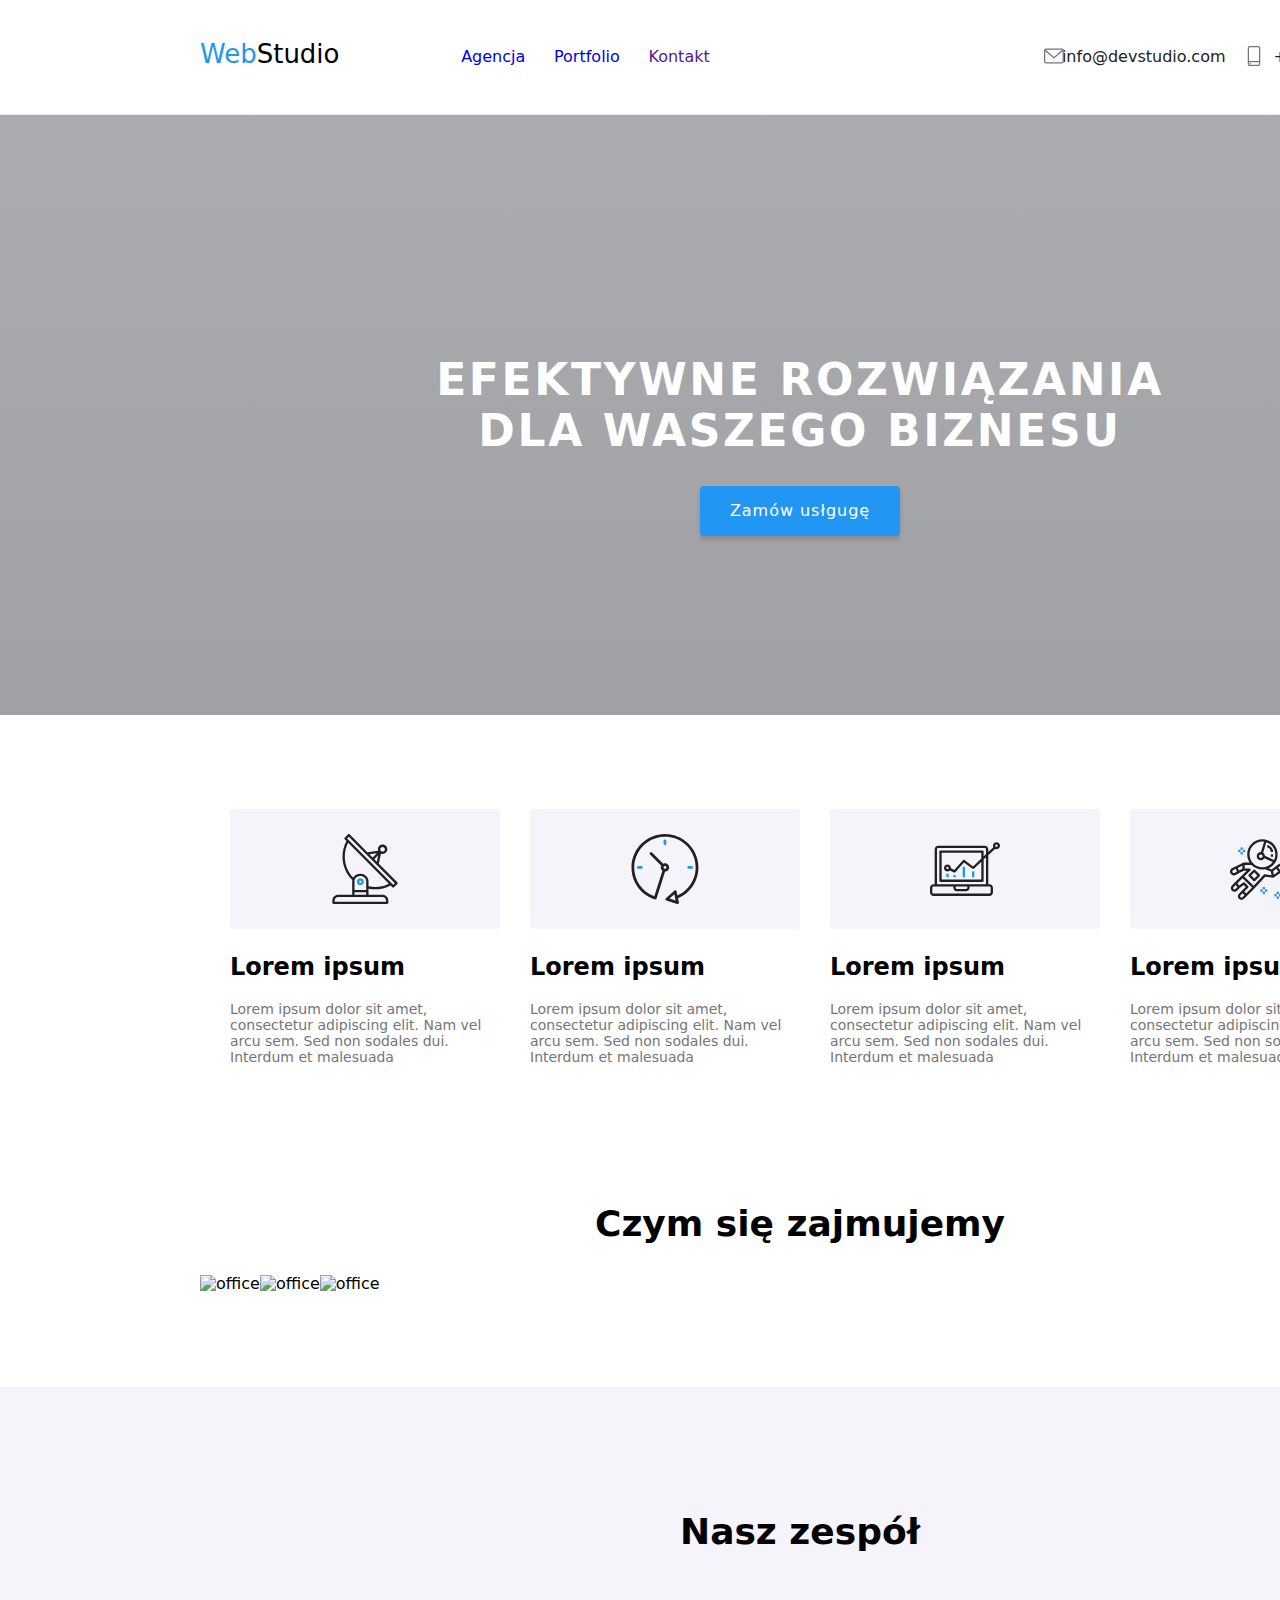
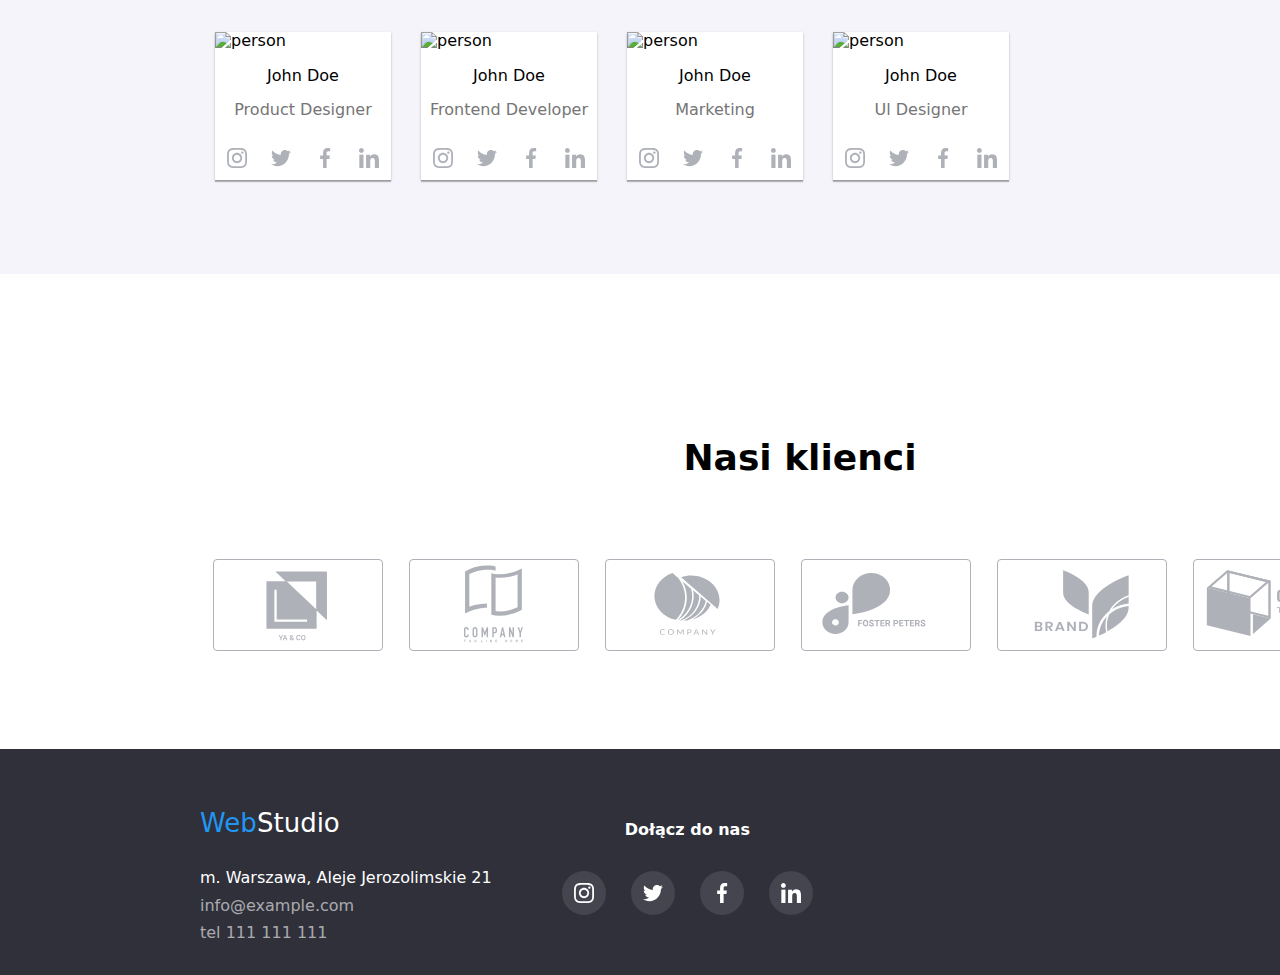
==== commit 17213f8b: "DoPoprawy" ====
--- a/index.html
+++ b/index.html
@@ -134,18 +134,29 @@
               <p class="John">John Doe</p>
               <p class="Job">Product Designer</p>
               <div class="svg-container">
-                <svg class="icon-team" width="20px" height="20px">
-                  <use href="#icon-instagram"></use>
-                </svg>
-                <svg class="icon-team" width="20px" height="20px">
-                  <use href="#icon-twitter"></use>
-                </svg>
-                <svg class="icon-team" width="20px" height="20px">
-                  <use href="#icon-facebook"></use>
-                </svg>
-                <svg class="icon-team" width="20px" height="20px">
-                  <use href="#icon-linkedin"></use>
-                </svg>
+                <a href="#" class="SM-icon-link">
+                  <svg class="icon-SM" width="20px" height="20px">
+                    <use href="#icon-instagram"></use>
+                  </svg>
+                </a>
+
+                <a href="#" class="SM-icon-link">
+                  <svg class="icon-SM" width="20px" height="20px">
+                    <use href="#icon-twitter"></use>
+                  </svg>
+                </a>
+
+                <a href="#" class="SM-icon-link">
+                  <svg class="icon-SM" width="20px" height="20px">
+                    <use href="#icon-facebook"></use>
+                  </svg>
+                </a>
+
+                <a href="#" class="SM-icon-link">
+                  <svg class="icon-SM" width="20px" height="20px">
+                    <use href="#icon-linkedin"></use>
+                  </svg>
+                </a>
               </div>
             </div>
 
@@ -159,18 +170,29 @@
               <p class="John">John Doe</p>
               <p class="Job">Frontend Developer</p>
               <div class="svg-container">
-                <svg class="icon-team" width="20px" height="20px">
-                  <use href="#icon-instagram"></use>
-                </svg>
-                <svg class="icon-team" width="20px" height="20px">
-                  <use href="#icon-twitter"></use>
-                </svg>
-                <svg class="icon-team" width="20px" height="20px">
-                  <use href="#icon-facebook"></use>
-                </svg>
-                <svg class="icon-team" width="20px" height="20px">
-                  <use href="#icon-linkedin"></use>
-                </svg>
+                <a href="#" class="SM-icon-link">
+                  <svg class="icon-SM" width="20px" height="20px">
+                    <use href="#icon-instagram"></use>
+                  </svg>
+                </a>
+
+                <a href="#" class="SM-icon-link">
+                  <svg class="icon-SM" width="20px" height="20px">
+                    <use href="#icon-twitter"></use>
+                  </svg>
+                </a>
+
+                <a href="#" class="SM-icon-link">
+                  <svg class="icon-SM" width="20px" height="20px">
+                    <use href="#icon-facebook"></use>
+                  </svg>
+                </a>
+
+                <a href="#" class="SM-icon-link">
+                  <svg class="icon-SM" width="20px" height="20px">
+                    <use href="#icon-linkedin"></use>
+                  </svg>
+                </a>
               </div>
             </div>
 
@@ -184,18 +206,29 @@
               <p class="John">John Doe</p>
               <p class="Job">Marketing</p>
               <div class="svg-container">
-                <svg class="icon-team" width="20px" height="20px">
-                  <use href="#icon-instagram"></use>
-                </svg>
-                <svg class="icon-team" width="20px" height="20px">
-                  <use href="#icon-twitter"></use>
-                </svg>
-                <svg class="icon-team" width="20px" height="20px">
-                  <use href="#icon-facebook"></use>
-                </svg>
-                <svg class="icon-team" width="20px" height="20px">
-                  <use href="#icon-linkedin"></use>
-                </svg>
+                <a href="#" class="SM-icon-link">
+                  <svg class="icon-SM" width="20px" height="20px">
+                    <use href="#icon-instagram"></use>
+                  </svg>
+                </a>
+
+                <a href="#" class="SM-icon-link">
+                  <svg class="icon-SM" width="20px" height="20px">
+                    <use href="#icon-twitter"></use>
+                  </svg>
+                </a>
+
+                <a href="#" class="SM-icon-link">
+                  <svg class="icon-SM" width="20px" height="20px">
+                    <use href="#icon-facebook"></use>
+                  </svg>
+                </a>
+
+                <a href="#" class="SM-icon-link">
+                  <svg class="icon-SM" width="20px" height="20px">
+                    <use href="#icon-linkedin"></use>
+                  </svg>
+                </a>
               </div>
             </div>
 
@@ -204,18 +237,29 @@
               <p class="John">John Doe</p>
               <p class="Job">Ul Designer</p>
               <div class="svg-container">
-                <svg class="icon-team" width="20px" height="20px">
-                  <use href="#icon-instagram"></use>
-                </svg>
-                <svg class="icon-team" width="20px" height="20px">
-                  <use href="#icon-twitter"></use>
-                </svg>
-                <svg class="icon-team" width="20px" height="20px">
-                  <use href="#icon-facebook"></use>
-                </svg>
-                <svg class="icon-team" width="20px" height="20px">
-                  <use href="#icon-linkedin"></use>
-                </svg>
+                <a href="#" class="SM-icon-link">
+                  <svg class="icon-SM" width="20px" height="20px">
+                    <use href="#icon-instagram"></use>
+                  </svg>
+                </a>
+
+                <a href="#" class="SM-icon-link">
+                  <svg class="icon-SM" width="20px" height="20px">
+                    <use href="#icon-twitter"></use>
+                  </svg>
+                </a>
+
+                <a href="#" class="SM-icon-link">
+                  <svg class="icon-SM" width="20px" height="20px">
+                    <use href="#icon-facebook"></use>
+                  </svg>
+                </a>
+
+                <a href="#" class="SM-icon-link">
+                  <svg class="icon-SM" width="20px" height="20px">
+                    <use href="#icon-linkedin"></use>
+                  </svg>
+                </a>
               </div>
             </div>
           </div>
@@ -277,25 +321,25 @@
         <div class="JoinUs">
           <h4>Dołącz do nas</h4>
           <a href="#" class="footer-icon-link">
-            <svg class="icon-footer" width="44px" height="44px">
+            <svg class="icon-footer" width="20px" height="20px">
               <use href="#icon-instagram"></use>
             </svg>
           </a>
 
           <a href="#" class="footer-icon-link">
-            <svg class="icon-footer" width="44px" height="44px">
+            <svg class="icon-footer" width="20px" height="20px">
               <use href="#icon-twitter"></use>
             </svg>
           </a>
 
           <a href="#" class="footer-icon-link">
-            <svg class="icon-footer" width="44px" height="44px">
+            <svg class="icon-footer" width="20px" height="20px">
               <use href="#icon-facebook"></use>
             </svg>
           </a>
 
           <a href="#" class="footer-icon-link">
-            <svg class="icon-footer" width="44px" height="44px">
+            <svg class="icon-footer" width="20px" height="20px">
               <use href="#icon-linkedin"></use>
             </svg>
           </a>
--- a/css/style.css
+++ b/css/style.css
@@ -20,8 +20,11 @@
   display: inline-flex;
 }
 .nav a {
-  text-decoration: none;
   padding-left: 15%;
+  text-decoration: none;
+}
+.nav a:hover {
+  color: #2196f3;
 }
 
 .btn a {
@@ -33,8 +36,6 @@
   padding-top: 40px;
   padding-bottom: 25px;
   display: flex;
-}
-.header a {
   text-decoration: none;
 }
 
@@ -104,9 +105,6 @@
     0px 2px 1px rgba(0, 0, 0, 0.2);
   margin-right: 15px;
   margin-left: 15px;
-  align-items: center;
-
-  display: block;
 }
 .img2 p {
   text-align: center;
@@ -138,34 +136,27 @@
 
   font-size: 36px;
 }
-.img1 {
-  display: inline-block;
-  padding: 1.5%;
-}
 
 .filters {
-  display: block;
-  margin-left: 300px;
-  margin-top: 5%;
+  margin-left: 386px;
+  margin-top: 94px;
   margin-bottom: 2%;
 }
-.filters a {
+.filt {
   text-decoration: none;
   color: black;
   background-color: #f5f4fa;
   font-weight: 500;
   padding: 8px;
-  margin-left: 2%;
+  margin-right: 8px;
+
   border-radius: 5px;
 }
 .filters a:hover {
-  color: white;
-  background-color: blue;
-}
-
-.projects {
-  padding-bottom: 5%;
-}
+  box-shadow: 0px 1px 3px rgb(0 0 0 / 12%), 0px 1px 1px rgb(0 0 0 / 14%),
+    0px 2px 1px rgb(0 0 0 / 20%);
+}
+
 .contitle ul {
   list-style-type: none;
 }
@@ -182,9 +173,21 @@
   color: #757575;
 }
 .project {
-  display: inline-block;
   border-bottom: 1px solid #eeeeee;
-  margin-bottom: 1%;
+
+  margin-bottom: 30px;
+}
+.projects {
+  justify-content: space-between;
+  align-items: center;
+  display: flex;
+  flex-wrap: wrap;
+  margin-bottom: 80px;
+  margin-top: 50px;
+}
+.projects :hover {
+  box-shadow: 0px 1px 3px rgb(0 0 0 / 12%), 0px 1px 1px rgb(0 0 0 / 14%),
+    0px 2px 1px rgb(0 0 0 / 20%);
 }
 
 .footer {
@@ -246,10 +249,6 @@
   margin-bottom: 10px;
 }
 
-.svg-container {
-  display: flex;
-  justify-content: center;
-}
 .client h2 {
   font-size: 36px;
   text-align: center;
@@ -260,16 +259,6 @@
   padding-top: 94px;
   padding-bottom: 94px;
   display: block;
-}
-
-.icon-footers {
-  margin-left: 70px;
-
-  margin-bottom: 100px;
-}
-.icon-footer {
-  margin-right: 5px;
-  margin-left: 5px;
 }
 
 .container-banner {
@@ -300,6 +289,7 @@
 .contakt-link {
   width: 200px;
   text-align: center;
+  text-decoration: none;
 }
 .kontakt :hover {
   color: #2196f3;
@@ -331,3 +321,65 @@
 .icon-client-link {
   border: none;
 }
+.svg-container {
+  display: flex;
+  justify-content: center;
+}
+.svg-container a {
+  border-radius: 50%;
+  background-color: rgba(255, 255, 255, 0.1);
+  box-sizing: border-box;
+  width: 44px;
+  height: 44px;
+  color: #000000;
+  display: flex;
+  justify-content: center;
+  align-items: center;
+}
+.svg-container a:hover {
+  background-color: #2196f3;
+  fill: #eeeeee;
+}
+
+.icon-SM {
+  align-items: center;
+  justify-content: center;
+
+  fill: #afb1b8;
+}
+.JoinUs {
+  margin-left: 60px;
+  padding-bottom: 50px;
+}
+.JoinUs a {
+  border-radius: 50%;
+  background-color: rgba(255, 255, 255, 0.1);
+  box-sizing: border-box;
+  width: 44px;
+  height: 44px;
+  margin: 10px;
+}
+.JoinUs a:hover {
+  background-color: #2196f3;
+}
+.icon-footer {
+  align-items: center;
+  justify-content: center;
+
+  fill: white;
+}
+.footer-icon-link {
+  border-radius: 50%;
+  border: none;
+  display: inline-flex;
+  align-items: center;
+  justify-content: center;
+  width: auto;
+  height: auto;
+}
+
+/* <a href="#" class="footer-icon-link">
+<svg class="icon-footer" width="44px" height="44px">
+  <use href="#icon-linkedin"></use>
+</svg>
+</a> */
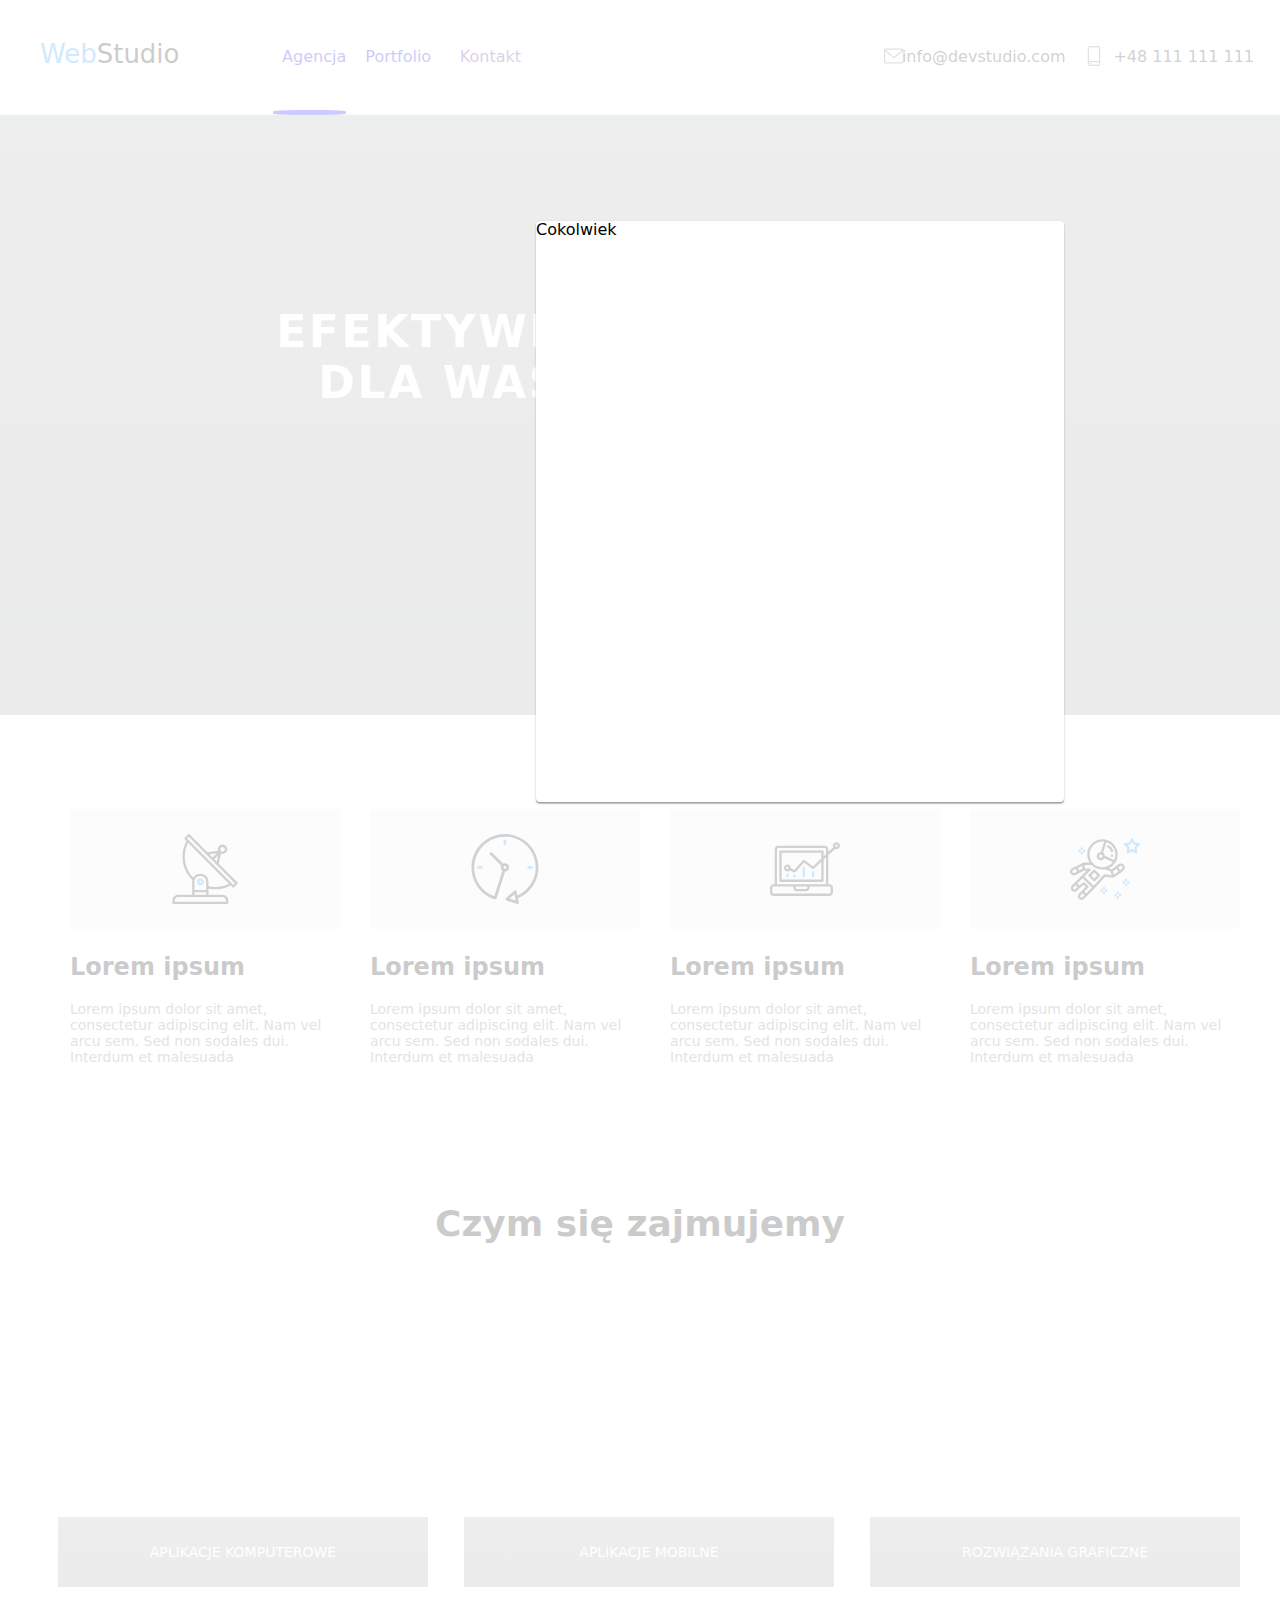
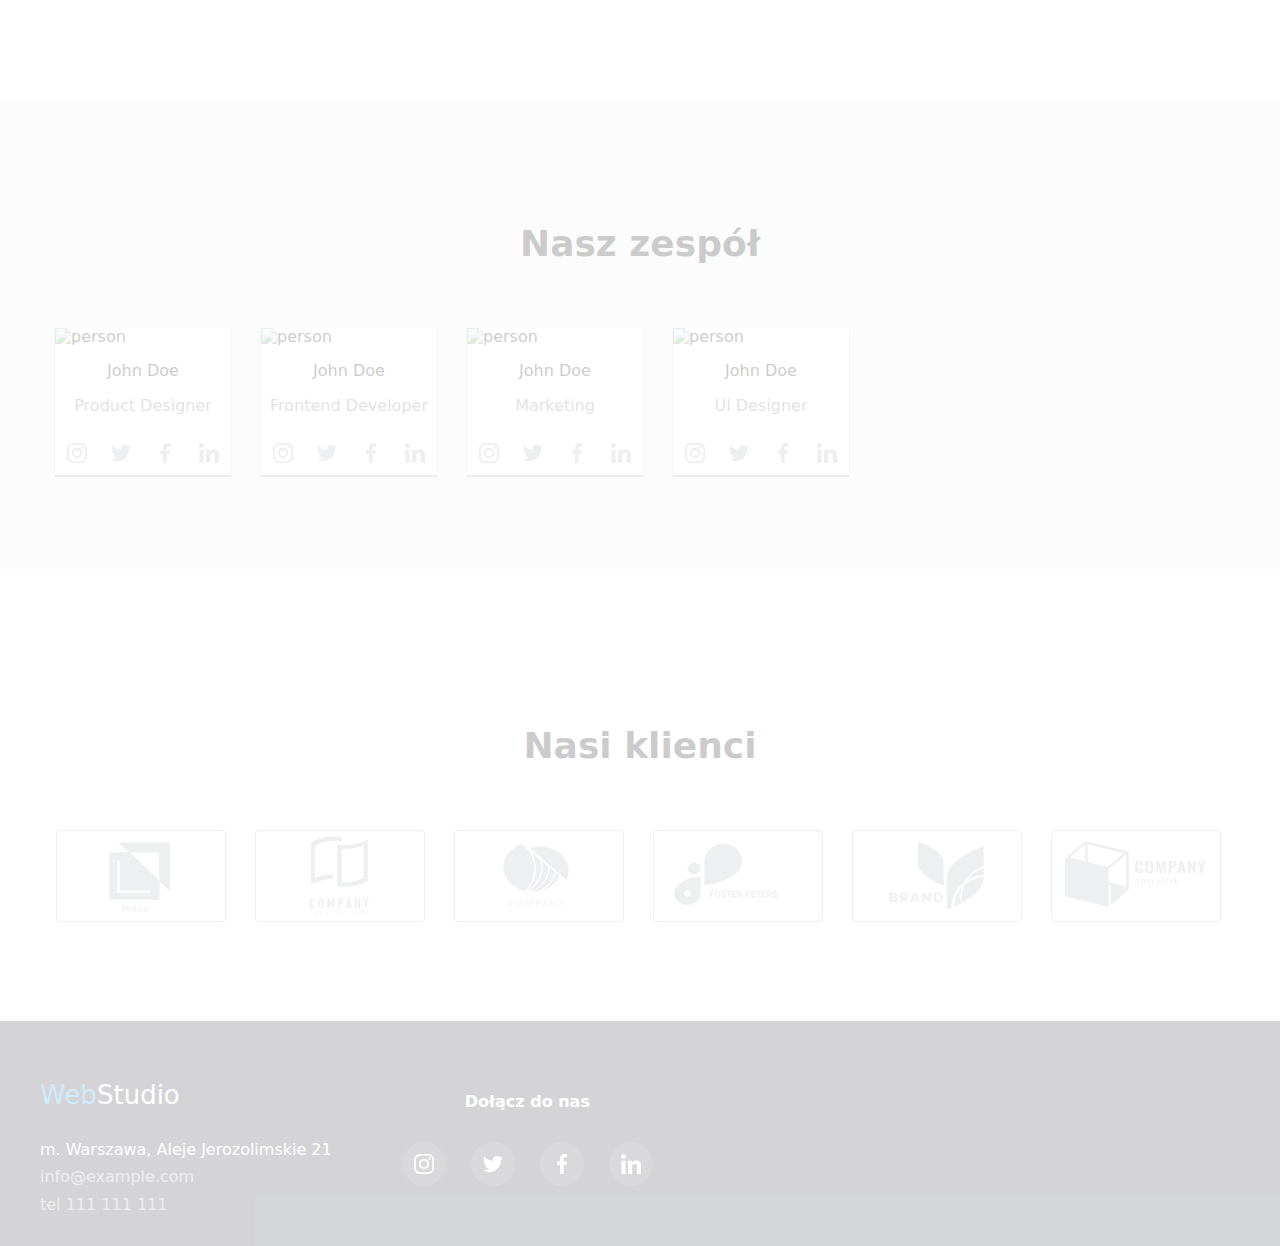
==== commit d28e1f25: "Modal" ====
--- a/index.html
+++ b/index.html
@@ -19,333 +19,332 @@
   </head>
 
   <body>
-    <header class="header">
-      <div class="container">
-        <a class="LogoN" href="index.html">
-          <span class="Web">Web</span>
-          <span class="Studio">Studio</span>
-        </a>
-        <nav class="nav">
-          <a href="#" class="btn">Agencja</a>
-          <a href="portfolio.html" class="btn">Portfolio</a>
-          <a href="" class="btn">Kontakt</a>
-        </nav>
-        <div class="kontakt">
-          <a class="contakt-link" href="mailto:infodevstudio.com">
-            <svg class="icon" width="20px" height="20px">
-              <use href="#icon-envelope"></use>
-            </svg>
-
-            <p class="txtcon">info@devstudio.com</p>
+    <div class="backdrop">
+      <header class="header">
+        <div class="container">
+          <a class="LogoN" href="index.html">
+            <span class="Web">Web</span>
+            <span class="Studio">Studio</span>
           </a>
-
-          <a class="contakt-link" href="tel:+48111111111">
-            <svg class="icon" width="20px" height="20px">
-              <use href="#icon-smartphone"></use>
-            </svg>
-
-            <p class="txtcon">+48 111 111 111</p>
-          </a>
-        </div>
-      </div>
-    </header>
-
-    <main class="main">
-      <section class="banner">
-        <div class="container-banner">
-          <h1>
-            EFEKTYWNE ROZWIĄZANIA<br />
-            DLA WASZEGO BIZNESU
-          </h1>
-          <button class="button">Zamów usłgugę</button>
-        </div>
-      </section>
-
-      <section class="Lorem-ipsum">
-        <div class="container">
-          <div class="Loremtxt">
-            <svg class="icon-Lorem" width="270px" height="120px">
-              <use href="#icon-antenna"></use>
-            </svg>
-            <h2>Lorem ipsum</h2>
-            <p>
-              Lorem ipsum dolor sit amet, consectetur adipiscing elit. Nam vel
-              arcu sem. Sed non sodales dui. Interdum et malesuada
-            </p>
-          </div>
-
-          <div class="Loremtxt">
-            <svg class="icon-Lorem" width="270px" height="120px">
-              <use href="#icon-clock"></use>
-            </svg>
-            <h2>Lorem ipsum</h2>
-            <p>
-              Lorem ipsum dolor sit amet, consectetur adipiscing elit. Nam vel
-              arcu sem. Sed non sodales dui. Interdum et malesuada
-            </p>
-          </div>
-
-          <div class="Loremtxt">
-            <svg class="icon-Lorem" width="270px" height="120px">
-              <use href="#icon-diagram"></use>
-            </svg>
-            <h2>Lorem ipsum</h2>
-            <p>
-              Lorem ipsum dolor sit amet, consectetur adipiscing elit. Nam vel
-              arcu sem. Sed non sodales dui. Interdum et malesuada
-            </p>
-          </div>
-
-          <div class="Loremtxt">
-            <svg class="icon-Lorem" width="270px" height="120px">
-              <use href="#icon-astronaut"></use>
-            </svg>
-            <h2>Lorem ipsum</h2>
-            <p>
-              Lorem ipsum dolor sit amet, consectetur adipiscing elit. Nam vel
-              arcu sem. Sed non sodales dui. Interdum et malesuada
-            </p>
+          <nav class="nav">
+            <span class="agencja">
+              <a href="index.html" class="btn">Agencja</a>
+            </span>
+            <a href="portfolio.html" class="btn">Portfolio</a>
+            <a href="" class="btn">Kontakt</a>
+          </nav>
+          <div class="kontakt">
+            <a class="contakt-link" href="mailto:infodevstudio.com">
+              <svg class="icon" width="20px" height="20px">
+                <use href="#icon-envelope"></use>
+              </svg>
+
+              <p class="txtcon">info@devstudio.com</p>
+            </a>
+
+            <a class="contakt-link" href="tel:+48111111111">
+              <svg class="icon" width="20px" height="20px">
+                <use href="#icon-smartphone"></use>
+              </svg>
+
+              <p class="txtcon">+48 111 111 111</p>
+            </a>
           </div>
         </div>
-      </section>
-
-      <section class="Working">
-        <h2>Czym się zajmujemy</h2>
-        <div class="container">
-          <div class="img1">
-            <img src="images/1.jpg" alt="office" width="370" height="294" />
+      </header>
+
+      <main class="main">
+        <section class="banner">
+          <div class="container-banner">
+            <h1>
+              EFEKTYWNE ROZWIĄZANIA<br />
+              DLA WASZEGO BIZNESU
+            </h1>
+            <button class="button">Zamów usłgugę</button>
           </div>
-
-          <div class="img1">
-            <img src="images/2.jpg" alt="office" width="370" height="294" />
-          </div>
-
-          <div class="img1">
-            <img src="images/3.jpg" alt="office" width="370" height="294" />
-          </div>
-        </div>
-      </section>
-      <div class="wrapper">
-        <section class="team">
-          <h2>Nasz zespół</h2>
+        </section>
+
+        <section class="Lorem-ipsum">
           <div class="container">
-            <div class="img2">
-              <img src="images/4.jpg" alt="person" />
-              <p class="John">John Doe</p>
-              <p class="Job">Product Designer</p>
-              <div class="svg-container">
-                <a href="#" class="SM-icon-link">
-                  <svg class="icon-SM" width="20px" height="20px">
-                    <use href="#icon-instagram"></use>
-                  </svg>
-                </a>
-
-                <a href="#" class="SM-icon-link">
-                  <svg class="icon-SM" width="20px" height="20px">
-                    <use href="#icon-twitter"></use>
-                  </svg>
-                </a>
-
-                <a href="#" class="SM-icon-link">
-                  <svg class="icon-SM" width="20px" height="20px">
-                    <use href="#icon-facebook"></use>
-                  </svg>
-                </a>
-
-                <a href="#" class="SM-icon-link">
-                  <svg class="icon-SM" width="20px" height="20px">
-                    <use href="#icon-linkedin"></use>
-                  </svg>
-                </a>
-              </div>
+            <div class="Loremtxt">
+              <svg class="icon-Lorem" width="270px" height="120px">
+                <use href="#icon-antenna"></use>
+              </svg>
+              <h2>Lorem ipsum</h2>
+              <p>
+                Lorem ipsum dolor sit amet, consectetur adipiscing elit. Nam vel
+                arcu sem. Sed non sodales dui. Interdum et malesuada
+              </p>
             </div>
 
-            <div class="img2">
-              <img
-                src="images/5.jpg"
-                alt="person"
-                width="270px"
-                height="260px"
-              />
-              <p class="John">John Doe</p>
-              <p class="Job">Frontend Developer</p>
-              <div class="svg-container">
-                <a href="#" class="SM-icon-link">
-                  <svg class="icon-SM" width="20px" height="20px">
-                    <use href="#icon-instagram"></use>
-                  </svg>
-                </a>
-
-                <a href="#" class="SM-icon-link">
-                  <svg class="icon-SM" width="20px" height="20px">
-                    <use href="#icon-twitter"></use>
-                  </svg>
-                </a>
-
-                <a href="#" class="SM-icon-link">
-                  <svg class="icon-SM" width="20px" height="20px">
-                    <use href="#icon-facebook"></use>
-                  </svg>
-                </a>
-
-                <a href="#" class="SM-icon-link">
-                  <svg class="icon-SM" width="20px" height="20px">
-                    <use href="#icon-linkedin"></use>
-                  </svg>
-                </a>
-              </div>
+            <div class="Loremtxt">
+              <svg class="icon-Lorem" width="270px" height="120px">
+                <use href="#icon-clock"></use>
+              </svg>
+              <h2>Lorem ipsum</h2>
+              <p>
+                Lorem ipsum dolor sit amet, consectetur adipiscing elit. Nam vel
+                arcu sem. Sed non sodales dui. Interdum et malesuada
+              </p>
             </div>
 
-            <div class="img2">
-              <img
-                src="images/6.jpg"
-                alt="person"
-                width="270px"
-                height="260px"
-              />
-              <p class="John">John Doe</p>
-              <p class="Job">Marketing</p>
-              <div class="svg-container">
-                <a href="#" class="SM-icon-link">
-                  <svg class="icon-SM" width="20px" height="20px">
-                    <use href="#icon-instagram"></use>
-                  </svg>
-                </a>
-
-                <a href="#" class="SM-icon-link">
-                  <svg class="icon-SM" width="20px" height="20px">
-                    <use href="#icon-twitter"></use>
-                  </svg>
-                </a>
-
-                <a href="#" class="SM-icon-link">
-                  <svg class="icon-SM" width="20px" height="20px">
-                    <use href="#icon-facebook"></use>
-                  </svg>
-                </a>
-
-                <a href="#" class="SM-icon-link">
-                  <svg class="icon-SM" width="20px" height="20px">
-                    <use href="#icon-linkedin"></use>
-                  </svg>
-                </a>
-              </div>
+            <div class="Loremtxt">
+              <svg class="icon-Lorem" width="270px" height="120px">
+                <use href="#icon-diagram"></use>
+              </svg>
+              <h2>Lorem ipsum</h2>
+              <p>
+                Lorem ipsum dolor sit amet, consectetur adipiscing elit. Nam vel
+                arcu sem. Sed non sodales dui. Interdum et malesuada
+              </p>
             </div>
 
-            <div class="img2">
-              <img src="images/7.jpg" alt="person" />
-              <p class="John">John Doe</p>
-              <p class="Job">Ul Designer</p>
-              <div class="svg-container">
-                <a href="#" class="SM-icon-link">
-                  <svg class="icon-SM" width="20px" height="20px">
-                    <use href="#icon-instagram"></use>
-                  </svg>
-                </a>
-
-                <a href="#" class="SM-icon-link">
-                  <svg class="icon-SM" width="20px" height="20px">
-                    <use href="#icon-twitter"></use>
-                  </svg>
-                </a>
-
-                <a href="#" class="SM-icon-link">
-                  <svg class="icon-SM" width="20px" height="20px">
-                    <use href="#icon-facebook"></use>
-                  </svg>
-                </a>
-
-                <a href="#" class="SM-icon-link">
-                  <svg class="icon-SM" width="20px" height="20px">
-                    <use href="#icon-linkedin"></use>
-                  </svg>
-                </a>
-              </div>
+            <div class="Loremtxt">
+              <svg class="icon-Lorem" width="270px" height="120px">
+                <use href="#icon-astronaut"></use>
+              </svg>
+              <h2>Lorem ipsum</h2>
+              <p>
+                Lorem ipsum dolor sit amet, consectetur adipiscing elit. Nam vel
+                arcu sem. Sed non sodales dui. Interdum et malesuada
+              </p>
             </div>
           </div>
         </section>
-      </div>
-      <section class="client">
-        <h2>Nasi klienci</h2>
+
+        <section class="Working">
+          <h2>Czym się zajmujemy</h2>
+          <div class="container">
+            <div class="imgz"><p class="img-txt">APLIKACJE KOMPUTEROWE</p></div>
+
+            <div class="imgx"><p class="img-txt">APLIKACJE MOBILNE</p></div>
+
+            <div class="imgv"><p class="img-txt">ROZWIĄZANIA GRAFICZNE</p></div>
+          </div>
+        </section>
+        <div class="wrapper">
+          <section class="team">
+            <h2>Nasz zespół</h2>
+            <div class="container">
+              <div class="img2">
+                <img src="images/4.jpg" alt="person" />
+                <p class="John">John Doe</p>
+                <p class="Job">Product Designer</p>
+                <div class="svg-container">
+                  <a href="#" class="SM-icon-link">
+                    <svg class="icon-SM" width="20px" height="20px">
+                      <use href="#icon-instagram"></use>
+                    </svg>
+                  </a>
+
+                  <a href="#" class="SM-icon-link">
+                    <svg class="icon-SM" width="20px" height="20px">
+                      <use href="#icon-twitter"></use>
+                    </svg>
+                  </a>
+
+                  <a href="#" class="SM-icon-link">
+                    <svg class="icon-SM" width="20px" height="20px">
+                      <use href="#icon-facebook"></use>
+                    </svg>
+                  </a>
+
+                  <a href="#" class="SM-icon-link">
+                    <svg class="icon-SM" width="20px" height="20px">
+                      <use href="#icon-linkedin"></use>
+                    </svg>
+                  </a>
+                </div>
+              </div>
+
+              <div class="img2">
+                <img
+                  src="images/5.jpg"
+                  alt="person"
+                  width="270px"
+                  height="260px"
+                />
+                <p class="John">John Doe</p>
+                <p class="Job">Frontend Developer</p>
+                <div class="svg-container">
+                  <a href="#" class="SM-icon-link">
+                    <svg class="icon-SM" width="20px" height="20px">
+                      <use href="#icon-instagram"></use>
+                    </svg>
+                  </a>
+
+                  <a href="#" class="SM-icon-link">
+                    <svg class="icon-SM" width="20px" height="20px">
+                      <use href="#icon-twitter"></use>
+                    </svg>
+                  </a>
+
+                  <a href="#" class="SM-icon-link">
+                    <svg class="icon-SM" width="20px" height="20px">
+                      <use href="#icon-facebook"></use>
+                    </svg>
+                  </a>
+
+                  <a href="#" class="SM-icon-link">
+                    <svg class="icon-SM" width="20px" height="20px">
+                      <use href="#icon-linkedin"></use>
+                    </svg>
+                  </a>
+                </div>
+              </div>
+
+              <div class="img2">
+                <img
+                  src="images/6.jpg"
+                  alt="person"
+                  width="270px"
+                  height="260px"
+                />
+                <p class="John">John Doe</p>
+                <p class="Job">Marketing</p>
+                <div class="svg-container">
+                  <a href="#" class="SM-icon-link">
+                    <svg class="icon-SM" width="20px" height="20px">
+                      <use href="#icon-instagram"></use>
+                    </svg>
+                  </a>
+
+                  <a href="#" class="SM-icon-link">
+                    <svg class="icon-SM" width="20px" height="20px">
+                      <use href="#icon-twitter"></use>
+                    </svg>
+                  </a>
+
+                  <a href="#" class="SM-icon-link">
+                    <svg class="icon-SM" width="20px" height="20px">
+                      <use href="#icon-facebook"></use>
+                    </svg>
+                  </a>
+
+                  <a href="#" class="SM-icon-link">
+                    <svg class="icon-SM" width="20px" height="20px">
+                      <use href="#icon-linkedin"></use>
+                    </svg>
+                  </a>
+                </div>
+              </div>
+
+              <div class="img2">
+                <img src="images/7.jpg" alt="person" />
+                <p class="John">John Doe</p>
+                <p class="Job">Ul Designer</p>
+                <div class="svg-container">
+                  <a href="#" class="SM-icon-link">
+                    <svg class="icon-SM" width="20px" height="20px">
+                      <use href="#icon-instagram"></use>
+                    </svg>
+                  </a>
+
+                  <a href="#" class="SM-icon-link">
+                    <svg class="icon-SM" width="20px" height="20px">
+                      <use href="#icon-twitter"></use>
+                    </svg>
+                  </a>
+
+                  <a href="#" class="SM-icon-link">
+                    <svg class="icon-SM" width="20px" height="20px">
+                      <use href="#icon-facebook"></use>
+                    </svg>
+                  </a>
+
+                  <a href="#" class="SM-icon-link">
+                    <svg class="icon-SM" width="20px" height="20px">
+                      <use href="#icon-linkedin"></use>
+                    </svg>
+                  </a>
+                </div>
+              </div>
+            </div>
+          </section>
+        </div>
+        <section class="client">
+          <h2>Nasi klienci</h2>
+          <div class="container">
+            <a class="icon-client-link" href="#">
+              <svg class="icon-client" width="170px" height="92px">
+                <use href="#icon-Logo1"></use>
+              </svg>
+            </a>
+            <a class="icon-client-link" href="#">
+              <svg class="icon-client" width="170px" height="92px">
+                <use href="#icon-Logo2"></use>
+              </svg>
+            </a>
+            <a class="icon-client-link" href="#">
+              <svg class="icon-client" width="170px" height="92px">
+                <use href="#icon-Logo3"></use>
+              </svg>
+            </a>
+            <a class="icon-client-link" href="#"
+              ><svg class="icon-client" width="170px" height="92px">
+                <use href="#icon-Logo4"></use>
+              </svg>
+            </a>
+            <a class="icon-client-link" href="#"
+              ><svg class="icon-client" width="170px" height="92px">
+                <use href="#icon-Logo5"></use>
+              </svg>
+            </a>
+            <a class="icon-client-link" href="#">
+              <svg class="icon-client" width="170px" height="92px">
+                <use href="#icon-Logo6"></use>
+              </svg>
+            </a>
+          </div>
+        </section>
+      </main>
+
+      <footer class="footer">
         <div class="container">
-          <a class="icon-client-link" href="#">
-            <svg class="icon-client" width="170px" height="92px">
-              <use href="#icon-Logo1"></use>
-            </svg>
+          <a class="LogoF" href="index.html">
+            <span class="Web">Web</span>
+            <span class="Studio-f">Studio</span>
           </a>
-          <a class="icon-client-link" href="#">
-            <svg class="icon-client" width="170px" height="92px">
-              <use href="#icon-Logo2"></use>
-            </svg>
-          </a>
-          <a class="icon-client-link" href="#">
-            <svg class="icon-client" width="170px" height="92px">
-              <use href="#icon-Logo3"></use>
-            </svg>
-          </a>
-          <a class="icon-client-link" href="#"
-            ><svg class="icon-client" width="170px" height="92px">
-              <use href="#icon-Logo4"></use>
-            </svg>
-          </a>
-          <a class="icon-client-link" href="#"
-            ><svg class="icon-client" width="170px" height="92px">
-              <use href="#icon-Logo5"></use>
-            </svg>
-          </a>
-          <a class="icon-client-link" href="#">
-            <svg class="icon-client" width="170px" height="92px">
-              <use href="#icon-Logo6"></use>
-            </svg>
-          </a>
+          <div class="address">
+            <a href="google.pl/maps" class="maps"
+              >m. Warszawa, Aleje Jerozolimskie 21</a
+            >
+            <a href="mailto:info@example.com" class="txtadress"
+              >info@example.com</a
+            >
+            <a href="tel+48111111111" class="txtadress">tel 111 111 111</a>
+          </div>
+
+          <div class="JoinUs">
+            <h4>Dołącz do nas</h4>
+            <a href="#" class="footer-icon-link">
+              <svg class="icon-footer" width="20px" height="20px">
+                <use href="#icon-instagram"></use>
+              </svg>
+            </a>
+
+            <a href="#" class="footer-icon-link">
+              <svg class="icon-footer" width="20px" height="20px">
+                <use href="#icon-twitter"></use>
+              </svg>
+            </a>
+
+            <a href="#" class="footer-icon-link">
+              <svg class="icon-footer" width="20px" height="20px">
+                <use href="#icon-facebook"></use>
+              </svg>
+            </a>
+
+            <a href="#" class="footer-icon-link">
+              <svg class="icon-footer" width="20px" height="20px">
+                <use href="#icon-linkedin"></use>
+              </svg>
+            </a>
+          </div>
         </div>
-      </section>
-    </main>
-
-    <footer class="footer">
-      <div class="container">
-        <a class="LogoF" href="index.html">
-          <span class="Web">Web</span>
-          <span class="Studio-f">Studio</span>
-        </a>
-        <div class="address">
-          <a href="google.pl/maps" class="maps"
-            >m. Warszawa, Aleje Jerozolimskie 21</a
-          >
-          <a href="mailto:info@example.com" class="txtadress"
-            >info@example.com</a
-          >
-          <a href="tel+48111111111" class="txtadress">tel 111 111 111</a>
-        </div>
-
-        <div class="JoinUs">
-          <h4>Dołącz do nas</h4>
-          <a href="#" class="footer-icon-link">
-            <svg class="icon-footer" width="20px" height="20px">
-              <use href="#icon-instagram"></use>
-            </svg>
-          </a>
-
-          <a href="#" class="footer-icon-link">
-            <svg class="icon-footer" width="20px" height="20px">
-              <use href="#icon-twitter"></use>
-            </svg>
-          </a>
-
-          <a href="#" class="footer-icon-link">
-            <svg class="icon-footer" width="20px" height="20px">
-              <use href="#icon-facebook"></use>
-            </svg>
-          </a>
-
-          <a href="#" class="footer-icon-link">
-            <svg class="icon-footer" width="20px" height="20px">
-              <use href="#icon-linkedin"></use>
-            </svg>
-          </a>
-        </div>
-      </div>
-    </footer>
+      </footer>
+    </div>
+    <div class="modal-container">Cokolwiek</div>
 
     <svg
       aria-hidden="true"
--- a/css/style.css
+++ b/css/style.css
@@ -3,7 +3,7 @@
   padding: 0;
   font-family: "Roboto", sans-serif;
   overflow-x: hidden;
-  width: 1600px;
+  z-index: 1;
 }
 
 .header {
@@ -26,11 +26,15 @@
 .nav a:hover {
   color: #2196f3;
 }
-
+.btn {
+  transition-timing-function: cubic-bezier(0.4, 0, 0.2, 1);
+  transition-duration: 250ms;
+}
 .btn a {
   padding-left: 1%;
   padding-right: 1%;
 }
+
 .LogoN {
   font-size: 26px;
   padding-top: 40px;
@@ -78,11 +82,9 @@
   border: none;
   width: 200px;
   height: 50px;
-  display: flex;
   align-items: center;
   letter-spacing: 0.06em;
   justify-content: center;
-  transform: translateX(700px);
 }
 
 .team {
@@ -98,6 +100,35 @@
 }
 .Job {
   color: #757575;
+}
+.imgz {
+  margin: 18px;
+  background-image: url("../images/1.jpg");
+  width: 370px;
+  height: 294px;
+}
+.imgx {
+  margin: 18px;
+  background-image: url("../images/2.jpg");
+  width: 370px;
+  height: 294px;
+}
+.imgv {
+  margin-left: 18px;
+  margin-top: 18px;
+  background-image: url("../images/3.jpg");
+  width: 370px;
+  height: 294px;
+}
+.img-txt {
+  background: linear-gradient(rgba(47, 48, 58, 0.4), rgba(47, 48, 58, 0.459));
+  color: #ffffff;
+  text-align: center;
+  padding-top: 27px;
+  padding-bottom: 27px;
+  font-size: 14px;
+  position: relative;
+  top: 210px;
 }
 .img2 {
   background-color: white;
@@ -149,45 +180,15 @@
   font-weight: 500;
   padding: 8px;
   margin-right: 8px;
-
   border-radius: 5px;
+  transition-timing-function: cubic-bezier(0.4, 0, 0.2, 1);
+  transition-duration: 250ms;
 }
 .filters a:hover {
   box-shadow: 0px 1px 3px rgb(0 0 0 / 12%), 0px 1px 1px rgb(0 0 0 / 14%),
     0px 2px 1px rgb(0 0 0 / 20%);
-}
-
-.contitle ul {
-  list-style-type: none;
-}
-.contitle a {
-  text-decoration: none;
-}
-.title {
-  color: #212121;
-  font-size: 18px;
-  font-weight: 900;
-}
-.subtitle {
-  font-size: 16px;
-  color: #757575;
-}
-.project {
-  border-bottom: 1px solid #eeeeee;
-
-  margin-bottom: 30px;
-}
-.projects {
-  justify-content: space-between;
-  align-items: center;
-  display: flex;
-  flex-wrap: wrap;
-  margin-bottom: 80px;
-  margin-top: 50px;
-}
-.projects :hover {
-  box-shadow: 0px 1px 3px rgb(0 0 0 / 12%), 0px 1px 1px rgb(0 0 0 / 14%),
-    0px 2px 1px rgb(0 0 0 / 20%);
+  background-color: #2196f3;
+  color: #ffffff;
 }
 
 .footer {
@@ -266,6 +267,7 @@
   width: 100%;
   display: flex;
   flex-direction: column;
+  align-items: center;
 }
 .container-team {
   display: flex;
@@ -284,6 +286,8 @@
 
 .txtcon {
   color: #212121;
+  transition-timing-function: cubic-bezier(0.4, 0, 0.2, 1);
+  transition-duration: 250ms;
 }
 
 .contakt-link {
@@ -298,6 +302,8 @@
 .kontakt {
   padding-top: 32px;
   padding-bottom: 32px;
+  transition-timing-function: cubic-bezier(0.4, 0, 0.2, 1);
+  transition-duration: 250ms;
 
   display: inline-flex;
   margin-left: 420px;
@@ -314,9 +320,11 @@
   box-sizing: border-box;
   border-radius: 4px;
   align-items: center;
-  margin-left: 13px;
+  margin-left: 16px;
   margin-right: 13px;
   fill: #afb1b8;
+  transition-timing-function: cubic-bezier(0.4, 0, 0.2, 1);
+  transition-duration: 250ms;
 }
 .icon-client-link {
   border: none;
@@ -340,16 +348,17 @@
   background-color: #2196f3;
   fill: #eeeeee;
 }
-
-.icon-SM {
-  align-items: center;
-  justify-content: center;
-
+.SM-icon-link {
   fill: #afb1b8;
-}
+  transition-timing-function: cubic-bezier(0.4, 0, 0.2, 1);
+  transition-duration: 250ms;
+}
+
 .JoinUs {
   margin-left: 60px;
   padding-bottom: 50px;
+  transition-timing-function: cubic-bezier(0.4, 0, 0.2, 1);
+  transition-duration: 250ms;
 }
 .JoinUs a {
   border-radius: 50%;
@@ -376,10 +385,103 @@
   justify-content: center;
   width: auto;
   height: auto;
-}
-
-/* <a href="#" class="footer-icon-link">
-<svg class="icon-footer" width="44px" height="44px">
-  <use href="#icon-linkedin"></use>
-</svg>
-</a> */
+  transition-timing-function: cubic-bezier(0.4, 0, 0.2, 1);
+  transition-duration: 250ms;
+}
+.agencja ::after {
+  border-top: 5px solid blue;
+  border-radius: 30%;
+  content: "";
+  height: 5px;
+  width: 73px;
+  top: 110px;
+  position: absolute;
+}
+.port ::after {
+  border-top: 5px solid blue;
+  border-radius: 30%;
+  content: "";
+  height: 5px;
+  width: 73px;
+  top: 110px;
+  position: absolute;
+}
+
+.project {
+  border-bottom: 1px solid #eeeeee;
+  transition-timing-function: cubic-bezier(0.4, 0, 0.2, 1);
+  transition-duration: 250ms;
+  margin-bottom: 30px;
+  width: 31%;
+}
+.projects :hover .card {
+  transform: translate(0, 0);
+}
+.projects {
+  justify-content: space-between;
+  align-items: center;
+  display: flex;
+  flex-wrap: wrap;
+  margin-bottom: 80px;
+  margin-top: 50px;
+}
+.card {
+  width: 370px;
+  height: 294px;
+  transform: translate(0, 100%);
+  display: flex;
+  position: absolute;
+  padding-left: 24px;
+  padding-right: 50px;
+  top: 0%;
+  transition: all 0.4s ease-in;
+  font-size: 20px;
+  background: rgba(33, 150, 243, 0.9);
+  padding-top: 49px;
+  padding-bottom: 49px;
+}
+.add-card {
+  overflow: hidden;
+  position: relative;
+  height: 294px;
+  width: 370px;
+}
+
+.projects :hover {
+  box-shadow: 0px 1px 3px rgb(0 0 0 / 12%), 0px 1px 1px rgb(0 0 0 / 14%),
+    0px 2px 1px rgb(0 0 0 / 20%);
+}
+.contitle {
+  display: flex;
+}
+.contitle ul {
+  list-style-type: none;
+}
+.contitle a {
+  text-decoration: none;
+}
+.title {
+  color: #212121;
+  font-size: 18px;
+  font-weight: 900;
+}
+.subtitle {
+  font-size: 16px;
+  color: #757575;
+}
+.backdrop {
+  opacity: 0.2;
+}
+
+.modal-container {
+  position: absolute;
+  width: 528px;
+  height: 581px;
+  left: 536px;
+  top: 221px;
+  background: #ffffff;
+  box-shadow: 0px 1px 3px rgba(0, 0, 0, 0.12), 0px 1px 1px rgba(0, 0, 0, 0.14),
+    0px 2px 1px rgba(0, 0, 0, 0.2);
+  border-radius: 4px;
+  opacity: 1;
+}
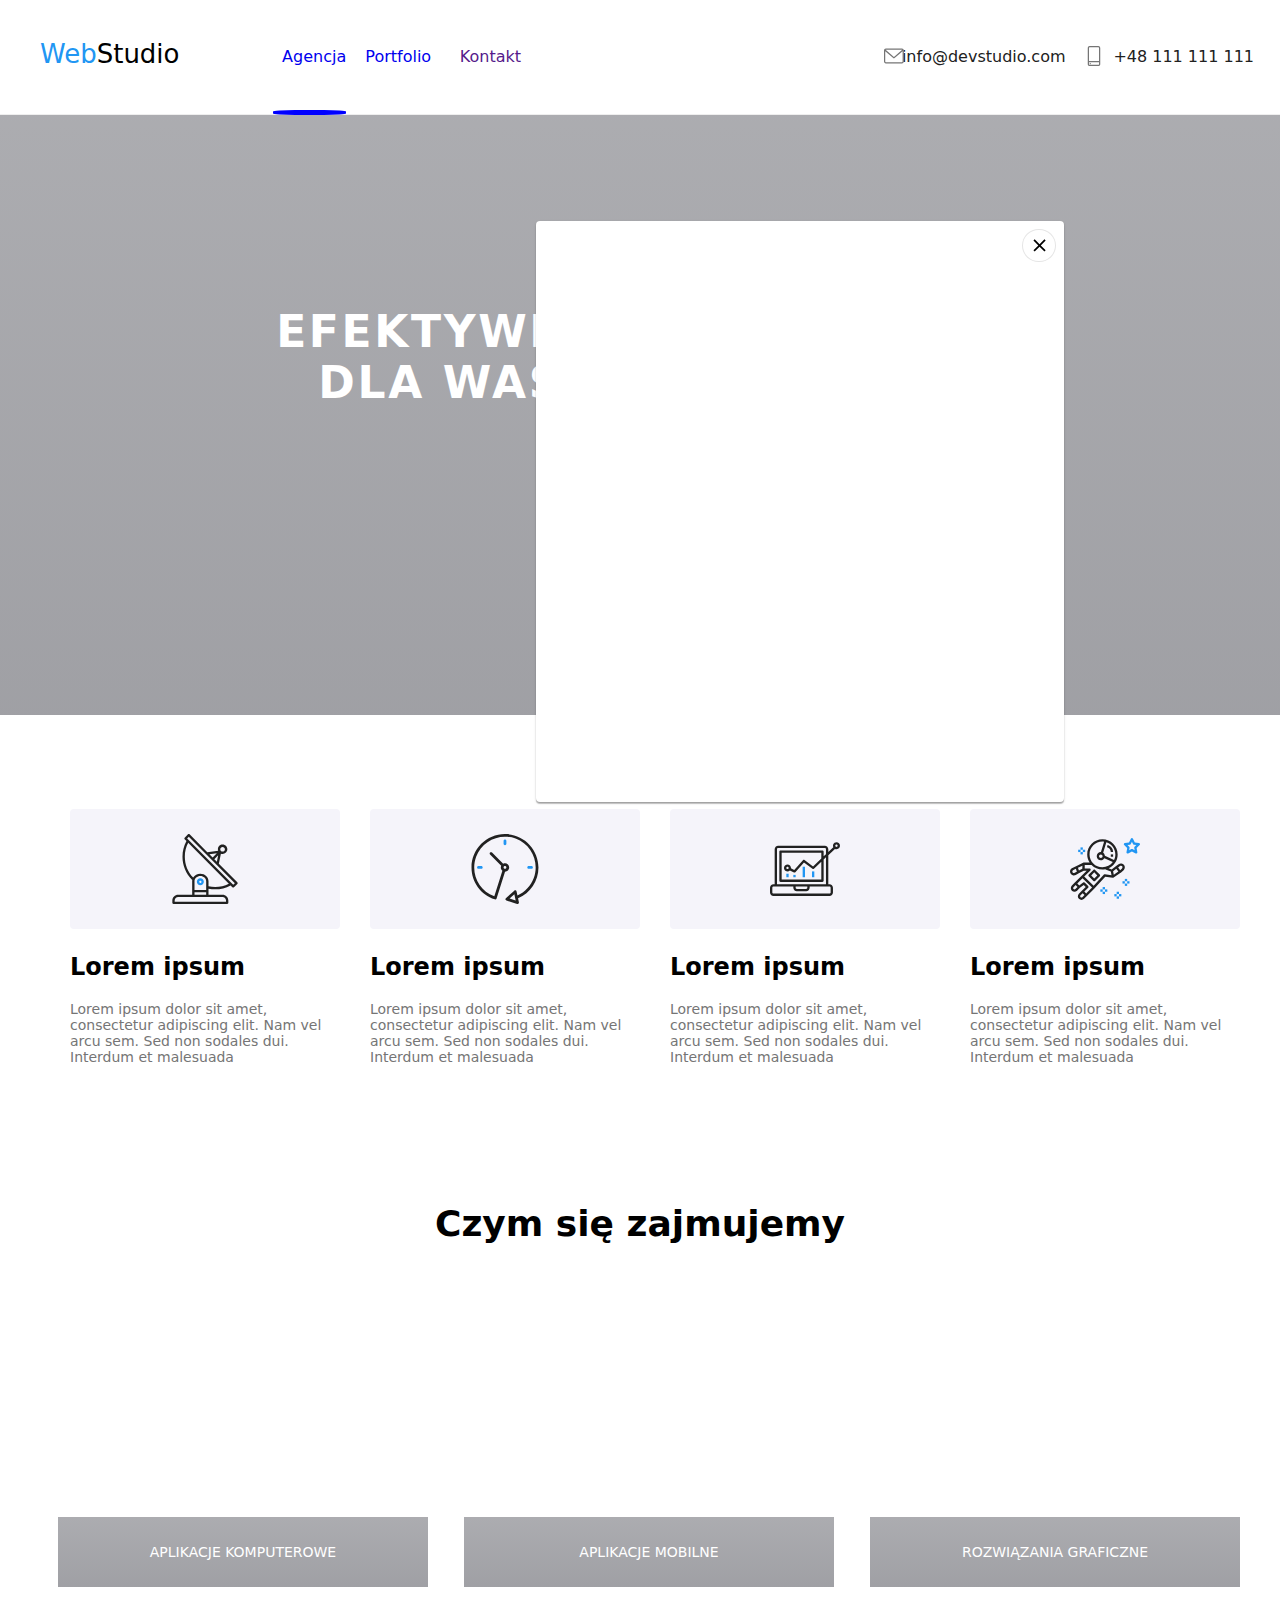
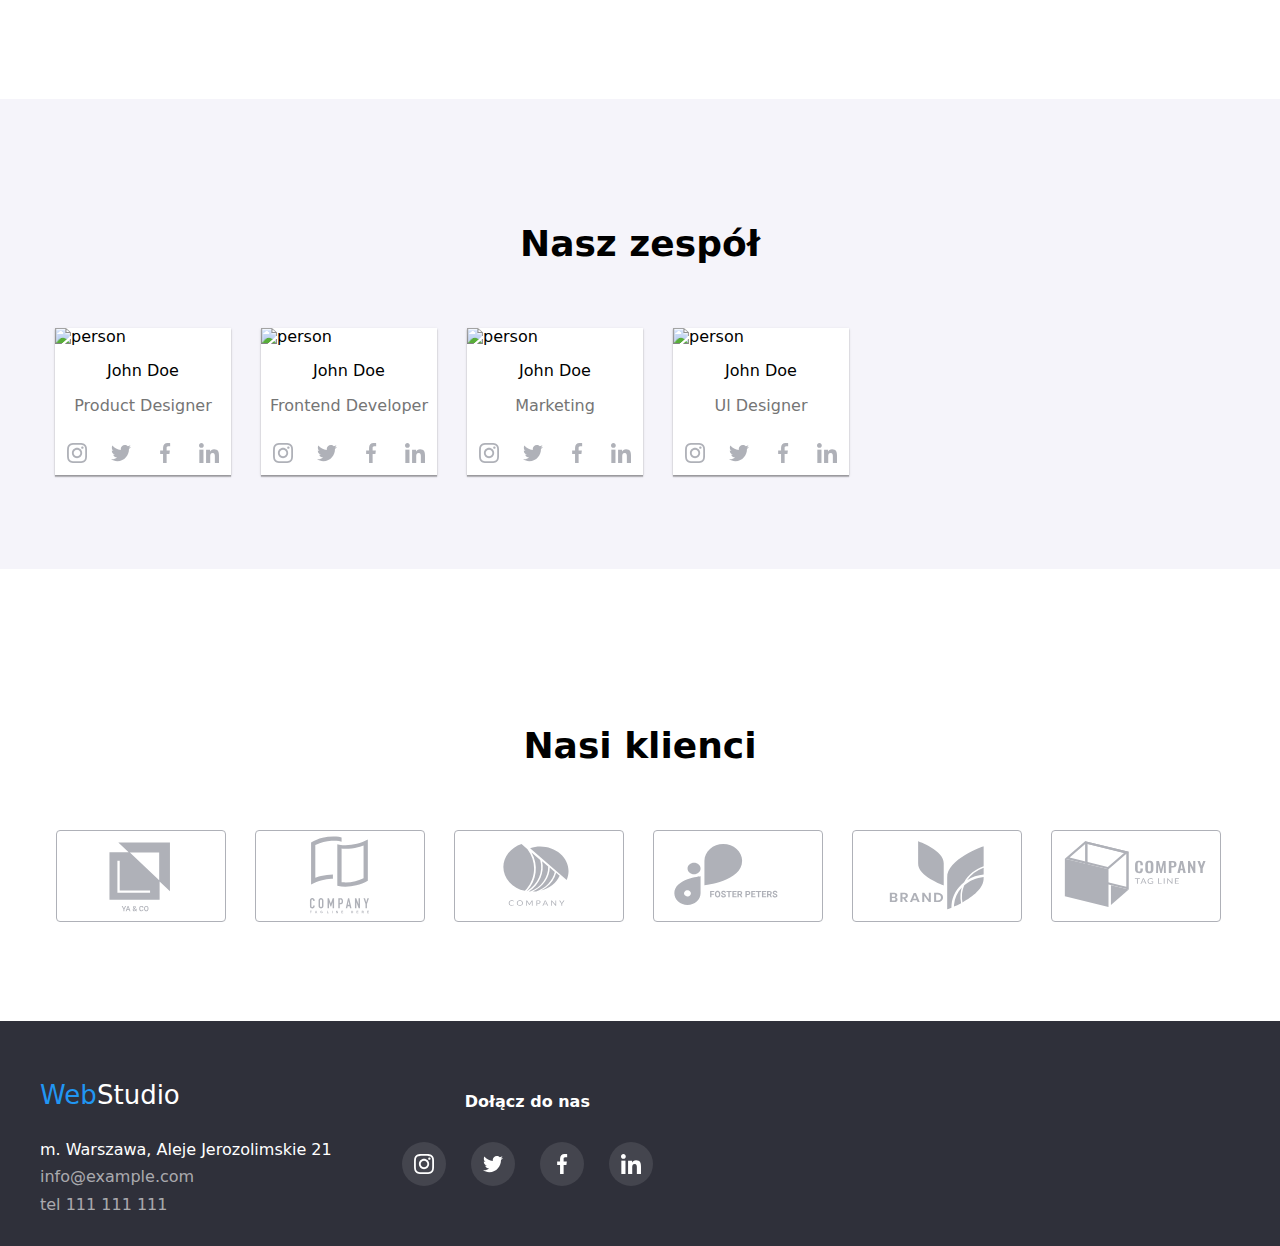
==== commit d8c5337c: "modal-icon" ====
--- a/index.html
+++ b/index.html
@@ -344,8 +344,13 @@
         </div>
       </footer>
     </div>
-    <div class="modal-container">Cokolwiek</div>
-
+    <div class="modal-container">
+      <button class="exit">
+        <svg class="icon-modal" width="20px" height="20px">
+          <use href="#icon-close-black-18dp-2-1"></use>
+        </svg>
+      </button>
+    </div>
     <svg
       aria-hidden="true"
       style="position: absolute; width: 0; height: 0; overflow: hidden"
@@ -354,6 +359,26 @@
       xmlns:xlink="http://www.w3.org/1999/xlink"
     >
       <defs>
+        <symbol id="icon-close-black-18dp-2-1" viewBox="0 0 32 32">
+          <path
+            d="M26.667 7.303l-1.97-1.97-7.808 7.808-7.808-7.808-1.97 1.97 7.808 7.808-7.808 7.808 1.97 1.97 7.808-7.808 7.808 7.808 1.97-1.97-7.808-7.808 7.808-7.808z"
+          ></path>
+        </symbol>
+      </defs>
+    </svg>
+    <svg
+      aria-hidden="true"
+      style="position: absolute; width: 0; height: 0; overflow: hidden"
+      version="1.1"
+      xmlns="http://www.w3.org/2000/svg"
+      xmlns:xlink="http://www.w3.org/1999/xlink"
+    >
+      <defs>
+        <symbol id="icon-close-black-18dp-2-1" viewBox="0 0 32 32">
+          <path
+            d="M26.667 7.303l-1.97-1.97-7.808 7.808-7.808-7.808-1.97 1.97 7.808 7.808-7.808 7.808 1.97 1.97 7.808-7.808 7.808 7.808 1.97-1.97-7.808-7.808 7.808-7.808z"
+          ></path>
+        </symbol>
         <symbol id="icon-smartphone" viewBox="0 0 20 32">
           <path
             d="M17 0h-14c-1.654 0-3 1.346-3 3v26c0 1.654 1.346 3 3 3h14c1.654 0 3-1.346 3-3v-26c0-1.654-1.346-3-3-3zM3 2h14c0.552 0 1 0.448 1 1v21h-16v-21c0-0.552 0.448-1 1-1zM17 30h-14c-0.552 0-1-0.448-1-1v-3h16v3c0 0.552-0.448 1-1 1z"
--- a/css/style.css
+++ b/css/style.css
@@ -470,7 +470,7 @@
   color: #757575;
 }
 .backdrop {
-  opacity: 0.2;
+  transition: opacity 0.5s cubic-bezier(0.4, 0, 0.2, 1);
 }
 
 .modal-container {
@@ -483,5 +483,16 @@
   box-shadow: 0px 1px 3px rgba(0, 0, 0, 0.12), 0px 1px 1px rgba(0, 0, 0, 0.14),
     0px 2px 1px rgba(0, 0, 0, 0.2);
   border-radius: 4px;
-  opacity: 1;
-}
+}
+.icon-modal {
+  margin-top: 1px;
+}
+.exit {
+  float: right;
+  padding-top: 5px;
+  margin: 8px;
+  border-radius: 50%;
+  background: #ffffff;
+  border: 1px solid rgba(0, 0, 0, 0.1);
+  box-sizing: border-box;
+}
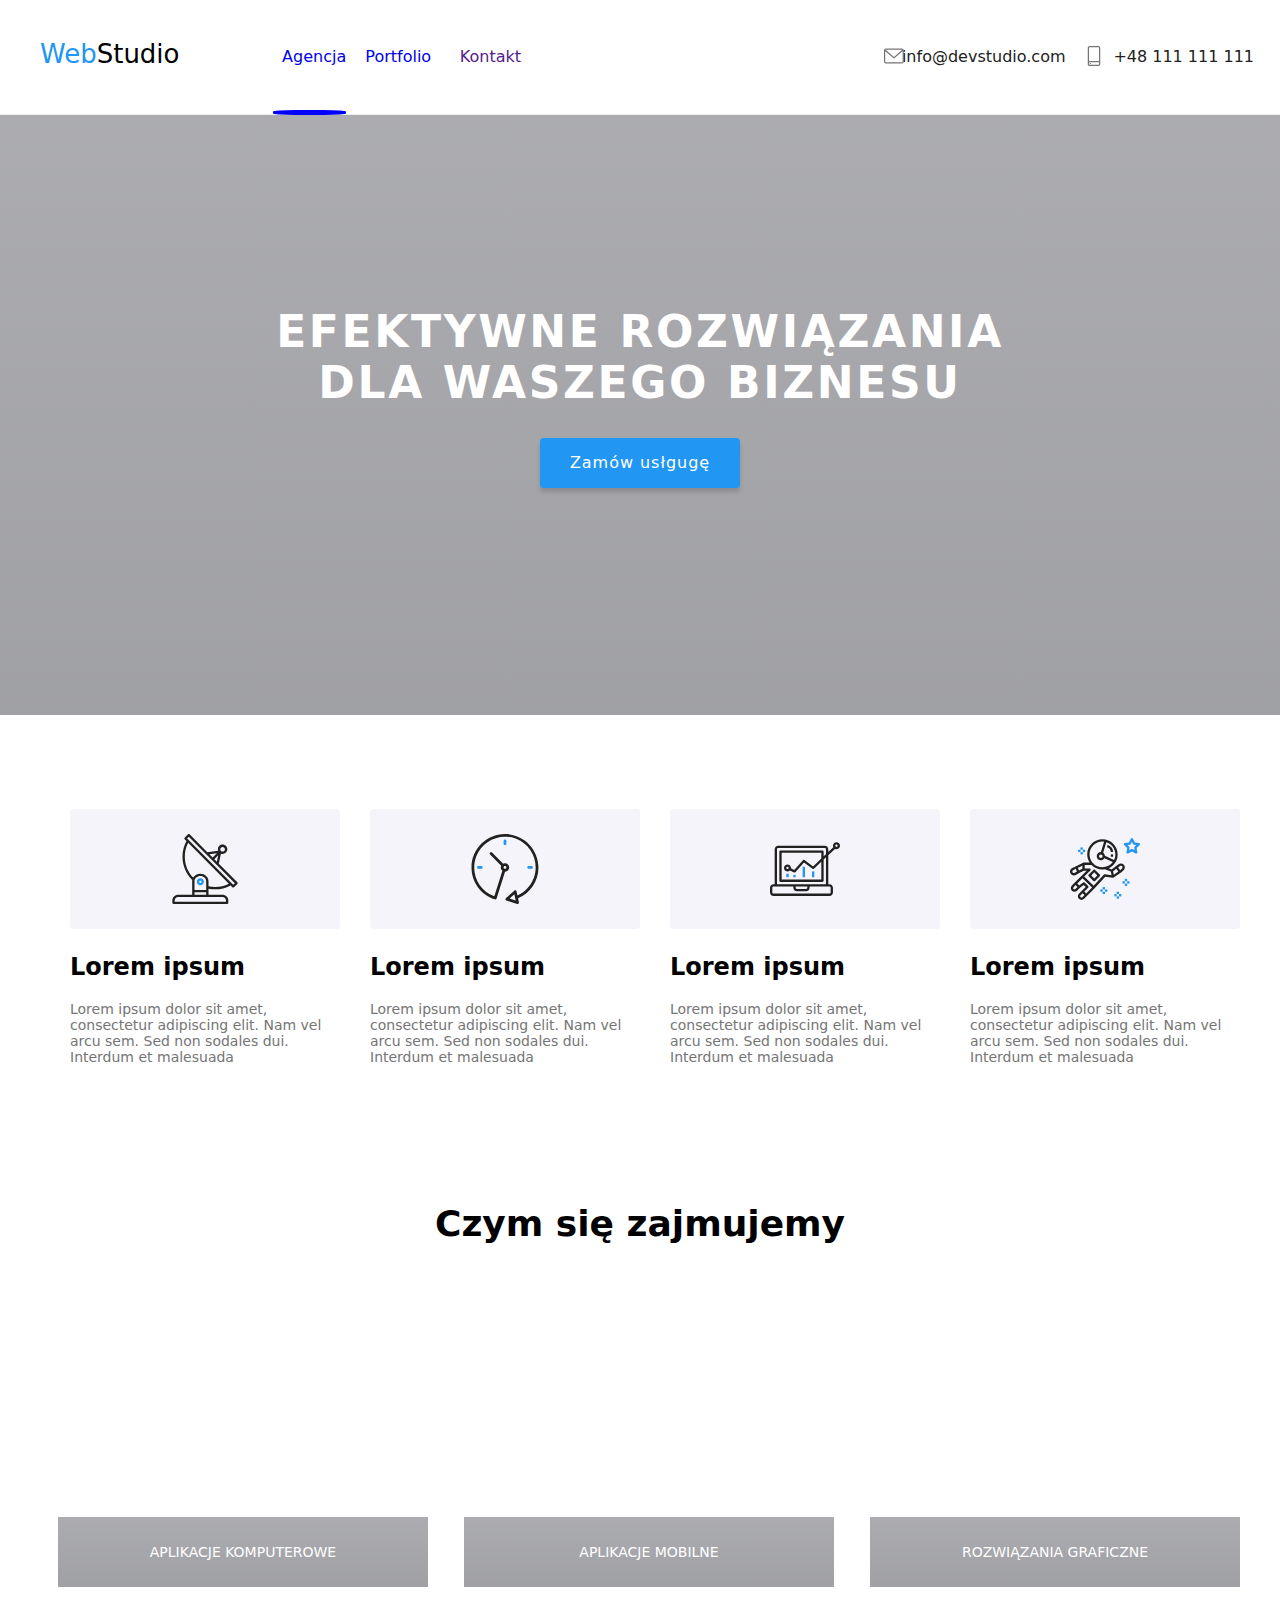
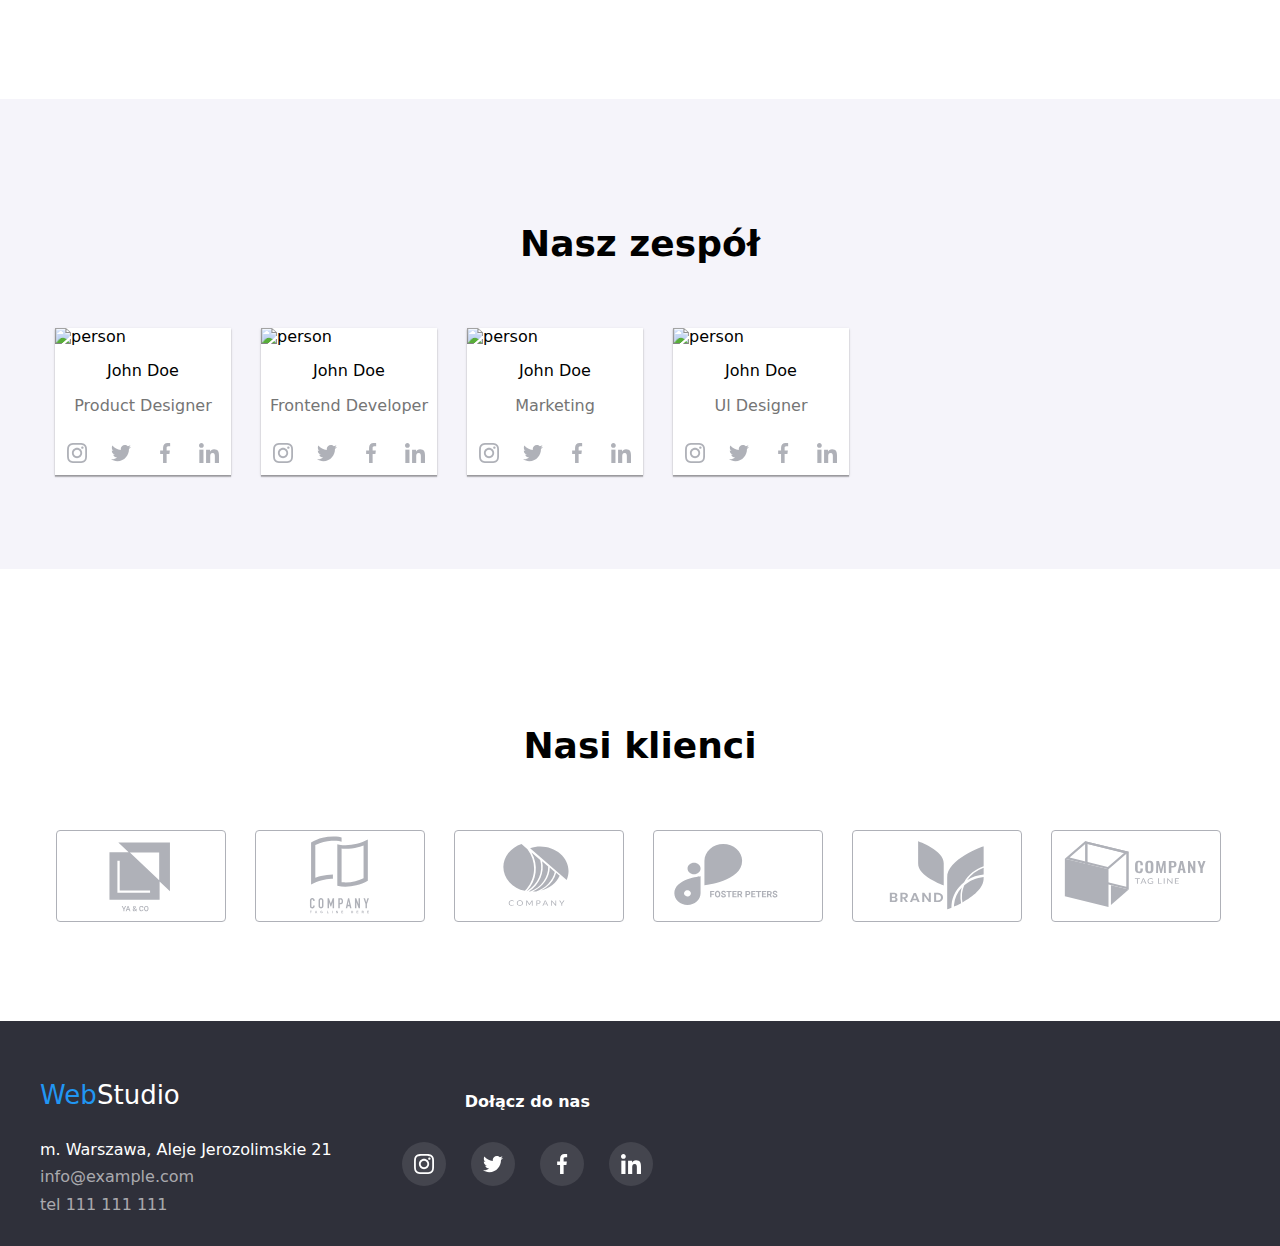
==== commit 2886f74b: "Formularz" ====
--- a/index.html
+++ b/index.html
@@ -19,338 +19,368 @@
   </head>
 
   <body>
-    <div class="backdrop">
-      <header class="header">
+    <header class="header">
+      <div class="container">
+        <a class="LogoN" href="index.html">
+          <span class="Web">Web</span>
+          <span class="Studio">Studio</span>
+        </a>
+        <nav class="nav">
+          <span class="agencja">
+            <a href="index.html" class="btn">Agencja</a>
+          </span>
+          <a href="portfolio.html" class="btn">Portfolio</a>
+          <a href="" class="btn">Kontakt</a>
+        </nav>
+        <div class="kontakt">
+          <a class="contakt-link" href="mailto:infodevstudio.com">
+            <svg class="icon" width="20px" height="20px">
+              <use href="#icon-envelope"></use>
+            </svg>
+
+            <p class="txtcon">info@devstudio.com</p>
+          </a>
+
+          <a class="contakt-link" href="tel:+48111111111">
+            <svg class="icon" width="20px" height="20px">
+              <use href="#icon-smartphone"></use>
+            </svg>
+
+            <p class="txtcon">+48 111 111 111</p>
+          </a>
+        </div>
+      </div>
+    </header>
+
+    <main class="main">
+      <section class="banner">
+        <div class="container-banner">
+          <h1>
+            EFEKTYWNE ROZWIĄZANIA<br />
+            DLA WASZEGO BIZNESU
+          </h1>
+          <button class="button" type="button" data-modal-open>
+            Zamów usłgugę
+          </button>
+        </div>
+      </section>
+
+      <section class="Lorem-ipsum">
         <div class="container">
-          <a class="LogoN" href="index.html">
-            <span class="Web">Web</span>
-            <span class="Studio">Studio</span>
-          </a>
-          <nav class="nav">
-            <span class="agencja">
-              <a href="index.html" class="btn">Agencja</a>
-            </span>
-            <a href="portfolio.html" class="btn">Portfolio</a>
-            <a href="" class="btn">Kontakt</a>
-          </nav>
-          <div class="kontakt">
-            <a class="contakt-link" href="mailto:infodevstudio.com">
-              <svg class="icon" width="20px" height="20px">
-                <use href="#icon-envelope"></use>
-              </svg>
-
-              <p class="txtcon">info@devstudio.com</p>
-            </a>
-
-            <a class="contakt-link" href="tel:+48111111111">
-              <svg class="icon" width="20px" height="20px">
-                <use href="#icon-smartphone"></use>
-              </svg>
-
-              <p class="txtcon">+48 111 111 111</p>
-            </a>
+          <div class="Loremtxt">
+            <svg class="icon-Lorem" width="270px" height="120px">
+              <use href="#icon-antenna"></use>
+            </svg>
+            <h2>Lorem ipsum</h2>
+            <p>
+              Lorem ipsum dolor sit amet, consectetur adipiscing elit. Nam vel
+              arcu sem. Sed non sodales dui. Interdum et malesuada
+            </p>
+          </div>
+
+          <div class="Loremtxt">
+            <svg class="icon-Lorem" width="270px" height="120px">
+              <use href="#icon-clock"></use>
+            </svg>
+            <h2>Lorem ipsum</h2>
+            <p>
+              Lorem ipsum dolor sit amet, consectetur adipiscing elit. Nam vel
+              arcu sem. Sed non sodales dui. Interdum et malesuada
+            </p>
+          </div>
+
+          <div class="Loremtxt">
+            <svg class="icon-Lorem" width="270px" height="120px">
+              <use href="#icon-diagram"></use>
+            </svg>
+            <h2>Lorem ipsum</h2>
+            <p>
+              Lorem ipsum dolor sit amet, consectetur adipiscing elit. Nam vel
+              arcu sem. Sed non sodales dui. Interdum et malesuada
+            </p>
+          </div>
+
+          <div class="Loremtxt">
+            <svg class="icon-Lorem" width="270px" height="120px">
+              <use href="#icon-astronaut"></use>
+            </svg>
+            <h2>Lorem ipsum</h2>
+            <p>
+              Lorem ipsum dolor sit amet, consectetur adipiscing elit. Nam vel
+              arcu sem. Sed non sodales dui. Interdum et malesuada
+            </p>
           </div>
         </div>
-      </header>
-
-      <main class="main">
-        <section class="banner">
-          <div class="container-banner">
-            <h1>
-              EFEKTYWNE ROZWIĄZANIA<br />
-              DLA WASZEGO BIZNESU
-            </h1>
-            <button class="button">Zamów usłgugę</button>
-          </div>
-        </section>
-
-        <section class="Lorem-ipsum">
+      </section>
+
+      <section class="Working">
+        <h2>Czym się zajmujemy</h2>
+        <div class="container">
+          <div class="imgz"><p class="img-txt">APLIKACJE KOMPUTEROWE</p></div>
+
+          <div class="imgx"><p class="img-txt">APLIKACJE MOBILNE</p></div>
+
+          <div class="imgv"><p class="img-txt">ROZWIĄZANIA GRAFICZNE</p></div>
+        </div>
+      </section>
+      <div class="wrapper">
+        <section class="team">
+          <h2>Nasz zespół</h2>
           <div class="container">
-            <div class="Loremtxt">
-              <svg class="icon-Lorem" width="270px" height="120px">
-                <use href="#icon-antenna"></use>
-              </svg>
-              <h2>Lorem ipsum</h2>
-              <p>
-                Lorem ipsum dolor sit amet, consectetur adipiscing elit. Nam vel
-                arcu sem. Sed non sodales dui. Interdum et malesuada
-              </p>
+            <div class="img2">
+              <img src="images/4.jpg" alt="person" />
+              <p class="John">John Doe</p>
+              <p class="Job">Product Designer</p>
+              <div class="svg-container">
+                <a href="#" class="SM-icon-link">
+                  <svg class="icon-SM" width="20px" height="20px">
+                    <use href="#icon-instagram"></use>
+                  </svg>
+                </a>
+
+                <a href="#" class="SM-icon-link">
+                  <svg class="icon-SM" width="20px" height="20px">
+                    <use href="#icon-twitter"></use>
+                  </svg>
+                </a>
+
+                <a href="#" class="SM-icon-link">
+                  <svg class="icon-SM" width="20px" height="20px">
+                    <use href="#icon-facebook"></use>
+                  </svg>
+                </a>
+
+                <a href="#" class="SM-icon-link">
+                  <svg class="icon-SM" width="20px" height="20px">
+                    <use href="#icon-linkedin"></use>
+                  </svg>
+                </a>
+              </div>
             </div>
 
-            <div class="Loremtxt">
-              <svg class="icon-Lorem" width="270px" height="120px">
-                <use href="#icon-clock"></use>
-              </svg>
-              <h2>Lorem ipsum</h2>
-              <p>
-                Lorem ipsum dolor sit amet, consectetur adipiscing elit. Nam vel
-                arcu sem. Sed non sodales dui. Interdum et malesuada
-              </p>
+            <div class="img2">
+              <img
+                src="images/5.jpg"
+                alt="person"
+                width="270px"
+                height="260px"
+              />
+              <p class="John">John Doe</p>
+              <p class="Job">Frontend Developer</p>
+              <div class="svg-container">
+                <a href="#" class="SM-icon-link">
+                  <svg class="icon-SM" width="20px" height="20px">
+                    <use href="#icon-instagram"></use>
+                  </svg>
+                </a>
+
+                <a href="#" class="SM-icon-link">
+                  <svg class="icon-SM" width="20px" height="20px">
+                    <use href="#icon-twitter"></use>
+                  </svg>
+                </a>
+
+                <a href="#" class="SM-icon-link">
+                  <svg class="icon-SM" width="20px" height="20px">
+                    <use href="#icon-facebook"></use>
+                  </svg>
+                </a>
+
+                <a href="#" class="SM-icon-link">
+                  <svg class="icon-SM" width="20px" height="20px">
+                    <use href="#icon-linkedin"></use>
+                  </svg>
+                </a>
+              </div>
             </div>
 
-            <div class="Loremtxt">
-              <svg class="icon-Lorem" width="270px" height="120px">
-                <use href="#icon-diagram"></use>
-              </svg>
-              <h2>Lorem ipsum</h2>
-              <p>
-                Lorem ipsum dolor sit amet, consectetur adipiscing elit. Nam vel
-                arcu sem. Sed non sodales dui. Interdum et malesuada
-              </p>
+            <div class="img2">
+              <img
+                src="images/6.jpg"
+                alt="person"
+                width="270px"
+                height="260px"
+              />
+              <p class="John">John Doe</p>
+              <p class="Job">Marketing</p>
+              <div class="svg-container">
+                <a href="#" class="SM-icon-link">
+                  <svg class="icon-SM" width="20px" height="20px">
+                    <use href="#icon-instagram"></use>
+                  </svg>
+                </a>
+
+                <a href="#" class="SM-icon-link">
+                  <svg class="icon-SM" width="20px" height="20px">
+                    <use href="#icon-twitter"></use>
+                  </svg>
+                </a>
+
+                <a href="#" class="SM-icon-link">
+                  <svg class="icon-SM" width="20px" height="20px">
+                    <use href="#icon-facebook"></use>
+                  </svg>
+                </a>
+
+                <a href="#" class="SM-icon-link">
+                  <svg class="icon-SM" width="20px" height="20px">
+                    <use href="#icon-linkedin"></use>
+                  </svg>
+                </a>
+              </div>
             </div>
 
-            <div class="Loremtxt">
-              <svg class="icon-Lorem" width="270px" height="120px">
-                <use href="#icon-astronaut"></use>
-              </svg>
-              <h2>Lorem ipsum</h2>
-              <p>
-                Lorem ipsum dolor sit amet, consectetur adipiscing elit. Nam vel
-                arcu sem. Sed non sodales dui. Interdum et malesuada
-              </p>
+            <div class="img2">
+              <img src="images/7.jpg" alt="person" />
+              <p class="John">John Doe</p>
+              <p class="Job">Ul Designer</p>
+              <div class="svg-container">
+                <a href="#" class="SM-icon-link">
+                  <svg class="icon-SM" width="20px" height="20px">
+                    <use href="#icon-instagram"></use>
+                  </svg>
+                </a>
+
+                <a href="#" class="SM-icon-link">
+                  <svg class="icon-SM" width="20px" height="20px">
+                    <use href="#icon-twitter"></use>
+                  </svg>
+                </a>
+
+                <a href="#" class="SM-icon-link">
+                  <svg class="icon-SM" width="20px" height="20px">
+                    <use href="#icon-facebook"></use>
+                  </svg>
+                </a>
+
+                <a href="#" class="SM-icon-link">
+                  <svg class="icon-SM" width="20px" height="20px">
+                    <use href="#icon-linkedin"></use>
+                  </svg>
+                </a>
+              </div>
             </div>
           </div>
         </section>
-
-        <section class="Working">
-          <h2>Czym się zajmujemy</h2>
-          <div class="container">
-            <div class="imgz"><p class="img-txt">APLIKACJE KOMPUTEROWE</p></div>
-
-            <div class="imgx"><p class="img-txt">APLIKACJE MOBILNE</p></div>
-
-            <div class="imgv"><p class="img-txt">ROZWIĄZANIA GRAFICZNE</p></div>
+      </div>
+      <section class="client">
+        <h2>Nasi klienci</h2>
+        <div class="container">
+          <a class="icon-client-link" href="#">
+            <svg class="icon-client" width="170px" height="92px">
+              <use href="#icon-Logo1"></use>
+            </svg>
+          </a>
+          <a class="icon-client-link" href="#">
+            <svg class="icon-client" width="170px" height="92px">
+              <use href="#icon-Logo2"></use>
+            </svg>
+          </a>
+          <a class="icon-client-link" href="#">
+            <svg class="icon-client" width="170px" height="92px">
+              <use href="#icon-Logo3"></use>
+            </svg>
+          </a>
+          <a class="icon-client-link" href="#"
+            ><svg class="icon-client" width="170px" height="92px">
+              <use href="#icon-Logo4"></use>
+            </svg>
+          </a>
+          <a class="icon-client-link" href="#"
+            ><svg class="icon-client" width="170px" height="92px">
+              <use href="#icon-Logo5"></use>
+            </svg>
+          </a>
+          <a class="icon-client-link" href="#">
+            <svg class="icon-client" width="170px" height="92px">
+              <use href="#icon-Logo6"></use>
+            </svg>
+          </a>
+        </div>
+      </section>
+    </main>
+
+    <footer class="footer">
+      <div class="container">
+        <a class="LogoF" href="index.html">
+          <span class="Web">Web</span>
+          <span class="Studio-f">Studio</span>
+        </a>
+        <div class="address">
+          <a href="google.pl/maps" class="maps"
+            >m. Warszawa, Aleje Jerozolimskie 21</a
+          >
+          <a href="mailto:info@example.com" class="txtadress"
+            >info@example.com</a
+          >
+          <a href="tel+48111111111" class="txtadress">tel 111 111 111</a>
+        </div>
+
+        <div class="JoinUs">
+          <h4>Dołącz do nas</h4>
+          <a href="#" class="footer-icon-link">
+            <svg class="icon-footer" width="20px" height="20px">
+              <use href="#icon-instagram"></use>
+            </svg>
+          </a>
+
+          <a href="#" class="footer-icon-link">
+            <svg class="icon-footer" width="20px" height="20px">
+              <use href="#icon-twitter"></use>
+            </svg>
+          </a>
+
+          <a href="#" class="footer-icon-link">
+            <svg class="icon-footer" width="20px" height="20px">
+              <use href="#icon-facebook"></use>
+            </svg>
+          </a>
+
+          <a href="#" class="footer-icon-link">
+            <svg class="icon-footer" width="20px" height="20px">
+              <use href="#icon-linkedin"></use>
+            </svg>
+          </a>
+        </div>
+      </div>
+    </footer>
+    <div class="backdrop is-hidden" data-modal>
+      <div class="modal">
+        <button class="close-btn" data-modal-close>
+          <svg class="icon-modal" width="20px" height="20px">
+            <use href="#icon-close-black-18dp-2-1"></use>
+          </svg>
+        </button>
+
+        <form class="modal-form" action="#" method="post">
+          <h2 class="modal-h2">Zostaw swoje dane w formularzu poniżej</h2>
+          <label class="label" for="firstname">Imię:</label>
+          <input id="firstname" name="firstname" type="text" />
+
+          <label class="label" for="tel">Telefon:</label>
+          <input id="tel" name="tel" type="tel" />
+
+          <label class="label" for="email">Email:</label>
+          <input id="email" name="email" type="email" />
+
+          <label class="label" for="comment">Komentarz:</label>
+          <textarea rows="7" cols="7">Wprowadź tekst</textarea>
+          <div class="reg">
+            <input
+              class="modal-form-policy"
+              id="user-policy"
+              type="checkbox"
+              name="policy"
+            />
+            <label for="user-policy" class="modal-form-policy-text">
+              Oświadczam iż akceptuje Regulamin i Politykę Prywatności
+            </label>
           </div>
-        </section>
-        <div class="wrapper">
-          <section class="team">
-            <h2>Nasz zespół</h2>
-            <div class="container">
-              <div class="img2">
-                <img src="images/4.jpg" alt="person" />
-                <p class="John">John Doe</p>
-                <p class="Job">Product Designer</p>
-                <div class="svg-container">
-                  <a href="#" class="SM-icon-link">
-                    <svg class="icon-SM" width="20px" height="20px">
-                      <use href="#icon-instagram"></use>
-                    </svg>
-                  </a>
-
-                  <a href="#" class="SM-icon-link">
-                    <svg class="icon-SM" width="20px" height="20px">
-                      <use href="#icon-twitter"></use>
-                    </svg>
-                  </a>
-
-                  <a href="#" class="SM-icon-link">
-                    <svg class="icon-SM" width="20px" height="20px">
-                      <use href="#icon-facebook"></use>
-                    </svg>
-                  </a>
-
-                  <a href="#" class="SM-icon-link">
-                    <svg class="icon-SM" width="20px" height="20px">
-                      <use href="#icon-linkedin"></use>
-                    </svg>
-                  </a>
-                </div>
-              </div>
-
-              <div class="img2">
-                <img
-                  src="images/5.jpg"
-                  alt="person"
-                  width="270px"
-                  height="260px"
-                />
-                <p class="John">John Doe</p>
-                <p class="Job">Frontend Developer</p>
-                <div class="svg-container">
-                  <a href="#" class="SM-icon-link">
-                    <svg class="icon-SM" width="20px" height="20px">
-                      <use href="#icon-instagram"></use>
-                    </svg>
-                  </a>
-
-                  <a href="#" class="SM-icon-link">
-                    <svg class="icon-SM" width="20px" height="20px">
-                      <use href="#icon-twitter"></use>
-                    </svg>
-                  </a>
-
-                  <a href="#" class="SM-icon-link">
-                    <svg class="icon-SM" width="20px" height="20px">
-                      <use href="#icon-facebook"></use>
-                    </svg>
-                  </a>
-
-                  <a href="#" class="SM-icon-link">
-                    <svg class="icon-SM" width="20px" height="20px">
-                      <use href="#icon-linkedin"></use>
-                    </svg>
-                  </a>
-                </div>
-              </div>
-
-              <div class="img2">
-                <img
-                  src="images/6.jpg"
-                  alt="person"
-                  width="270px"
-                  height="260px"
-                />
-                <p class="John">John Doe</p>
-                <p class="Job">Marketing</p>
-                <div class="svg-container">
-                  <a href="#" class="SM-icon-link">
-                    <svg class="icon-SM" width="20px" height="20px">
-                      <use href="#icon-instagram"></use>
-                    </svg>
-                  </a>
-
-                  <a href="#" class="SM-icon-link">
-                    <svg class="icon-SM" width="20px" height="20px">
-                      <use href="#icon-twitter"></use>
-                    </svg>
-                  </a>
-
-                  <a href="#" class="SM-icon-link">
-                    <svg class="icon-SM" width="20px" height="20px">
-                      <use href="#icon-facebook"></use>
-                    </svg>
-                  </a>
-
-                  <a href="#" class="SM-icon-link">
-                    <svg class="icon-SM" width="20px" height="20px">
-                      <use href="#icon-linkedin"></use>
-                    </svg>
-                  </a>
-                </div>
-              </div>
-
-              <div class="img2">
-                <img src="images/7.jpg" alt="person" />
-                <p class="John">John Doe</p>
-                <p class="Job">Ul Designer</p>
-                <div class="svg-container">
-                  <a href="#" class="SM-icon-link">
-                    <svg class="icon-SM" width="20px" height="20px">
-                      <use href="#icon-instagram"></use>
-                    </svg>
-                  </a>
-
-                  <a href="#" class="SM-icon-link">
-                    <svg class="icon-SM" width="20px" height="20px">
-                      <use href="#icon-twitter"></use>
-                    </svg>
-                  </a>
-
-                  <a href="#" class="SM-icon-link">
-                    <svg class="icon-SM" width="20px" height="20px">
-                      <use href="#icon-facebook"></use>
-                    </svg>
-                  </a>
-
-                  <a href="#" class="SM-icon-link">
-                    <svg class="icon-SM" width="20px" height="20px">
-                      <use href="#icon-linkedin"></use>
-                    </svg>
-                  </a>
-                </div>
-              </div>
-            </div>
-          </section>
-        </div>
-        <section class="client">
-          <h2>Nasi klienci</h2>
-          <div class="container">
-            <a class="icon-client-link" href="#">
-              <svg class="icon-client" width="170px" height="92px">
-                <use href="#icon-Logo1"></use>
-              </svg>
-            </a>
-            <a class="icon-client-link" href="#">
-              <svg class="icon-client" width="170px" height="92px">
-                <use href="#icon-Logo2"></use>
-              </svg>
-            </a>
-            <a class="icon-client-link" href="#">
-              <svg class="icon-client" width="170px" height="92px">
-                <use href="#icon-Logo3"></use>
-              </svg>
-            </a>
-            <a class="icon-client-link" href="#"
-              ><svg class="icon-client" width="170px" height="92px">
-                <use href="#icon-Logo4"></use>
-              </svg>
-            </a>
-            <a class="icon-client-link" href="#"
-              ><svg class="icon-client" width="170px" height="92px">
-                <use href="#icon-Logo5"></use>
-              </svg>
-            </a>
-            <a class="icon-client-link" href="#">
-              <svg class="icon-client" width="170px" height="92px">
-                <use href="#icon-Logo6"></use>
-              </svg>
-            </a>
-          </div>
-        </section>
-      </main>
-
-      <footer class="footer">
-        <div class="container">
-          <a class="LogoF" href="index.html">
-            <span class="Web">Web</span>
-            <span class="Studio-f">Studio</span>
-          </a>
-          <div class="address">
-            <a href="google.pl/maps" class="maps"
-              >m. Warszawa, Aleje Jerozolimskie 21</a
-            >
-            <a href="mailto:info@example.com" class="txtadress"
-              >info@example.com</a
-            >
-            <a href="tel+48111111111" class="txtadress">tel 111 111 111</a>
-          </div>
-
-          <div class="JoinUs">
-            <h4>Dołącz do nas</h4>
-            <a href="#" class="footer-icon-link">
-              <svg class="icon-footer" width="20px" height="20px">
-                <use href="#icon-instagram"></use>
-              </svg>
-            </a>
-
-            <a href="#" class="footer-icon-link">
-              <svg class="icon-footer" width="20px" height="20px">
-                <use href="#icon-twitter"></use>
-              </svg>
-            </a>
-
-            <a href="#" class="footer-icon-link">
-              <svg class="icon-footer" width="20px" height="20px">
-                <use href="#icon-facebook"></use>
-              </svg>
-            </a>
-
-            <a href="#" class="footer-icon-link">
-              <svg class="icon-footer" width="20px" height="20px">
-                <use href="#icon-linkedin"></use>
-              </svg>
-            </a>
-          </div>
-        </div>
-      </footer>
+          <button class="modal-btn">Wyślij</button>
+        </form>
+      </div>
     </div>
-    <div class="modal-container">
-      <button class="exit">
-        <svg class="icon-modal" width="20px" height="20px">
-          <use href="#icon-close-black-18dp-2-1"></use>
-        </svg>
-      </button>
-    </div>
+
     <svg
       aria-hidden="true"
       style="position: absolute; width: 0; height: 0; overflow: hidden"
@@ -796,5 +826,6 @@
         </symbol>
       </defs>
     </svg>
+    <script src="./js/modal.js"></script>
   </body>
 </html>
--- a/css/style.css
+++ b/css/style.css
@@ -85,6 +85,7 @@
   align-items: center;
   letter-spacing: 0.06em;
   justify-content: center;
+  cursor: pointer;
 }
 
 .team {
@@ -435,6 +436,10 @@
   padding-right: 50px;
   top: 0%;
   transition: all 0.4s ease-in;
+  /* [transition-property]
+   [transition-duration]
+    [transition-timing-function]
+     [transition-delay]; */
   font-size: 20px;
   background: rgba(33, 150, 243, 0.9);
   padding-top: 49px;
@@ -470,29 +475,98 @@
   color: #757575;
 }
 .backdrop {
-  transition: opacity 0.5s cubic-bezier(0.4, 0, 0.2, 1);
-}
-
-.modal-container {
+  position: fixed;
+  left: 0;
+  top: 0;
+  width: 100%;
+  height: 100%;
+  background-color: rgba(0, 0, 0, 0.7);
+}
+
+.modal {
   position: absolute;
   width: 528px;
-  height: 581px;
-  left: 536px;
-  top: 221px;
+  min-height: 581px;
+  left: 50%;
+  top: 50%;
+  transform: translate(-50%, -50%);
   background: #ffffff;
   box-shadow: 0px 1px 3px rgba(0, 0, 0, 0.12), 0px 1px 1px rgba(0, 0, 0, 0.14),
     0px 2px 1px rgba(0, 0, 0, 0.2);
   border-radius: 4px;
+  transition: transform 0.5s cubic-bezier(0.4, 0, 0.2, 1),
+    opacity 0.5s cubic-bezier(0.4, 0, 0.2, 1);
+  /* transform: translate3d(0, 0, 0); */
+  opacity: 1;
 }
 .icon-modal {
   margin-top: 1px;
 }
-.exit {
-  float: right;
-  padding-top: 5px;
-  margin: 8px;
+.close-btn {
+  top: 7px;
+  right: 5px;
+  padding-top: 3px;
   border-radius: 50%;
   background: #ffffff;
   border: 1px solid rgba(0, 0, 0, 0.1);
   box-sizing: border-box;
-}
+  cursor: pointer;
+  position: absolute;
+}
+.is-hidden {
+  opacity: 0;
+  visibility: hidden;
+  pointer-events: none;
+}
+.is-hidden .modal {
+  transform: translate3d(0, -2rem, 0);
+  opacity: 0;
+}
+
+.modal {
+  padding: 30px;
+}
+.modal-h2 {
+  text-align: center;
+}
+
+.modal-form {
+  width: 100%;
+  flex-direction: column;
+  display: flex;
+}
+.modal-form-policy {
+  margin: 10px;
+}
+.modal-form-policy-text {
+  text-align: center;
+}
+.label {
+  padding-top: 10px;
+}
+.reg {
+  display: inline-flex;
+  align-items: center;
+}
+.modal-btn {
+  background: #2196f3;
+  box-shadow: 0px 4px 4px rgba(0, 0, 0, 0.15);
+  border-radius: 4px;
+  width: 200px;
+  height: 50px;
+  position: absolute;
+  right: 165px;
+  top: 491px;
+}
+.label {
+  padding-top: 10px;
+  padding-bottom: 10px;
+}
+
+/* .modal-form-policy-text ::before {
+  display: block;
+  content: "";
+  width: 16px;
+  height: 16px;
+  border: 1px solid #000000;
+} */
